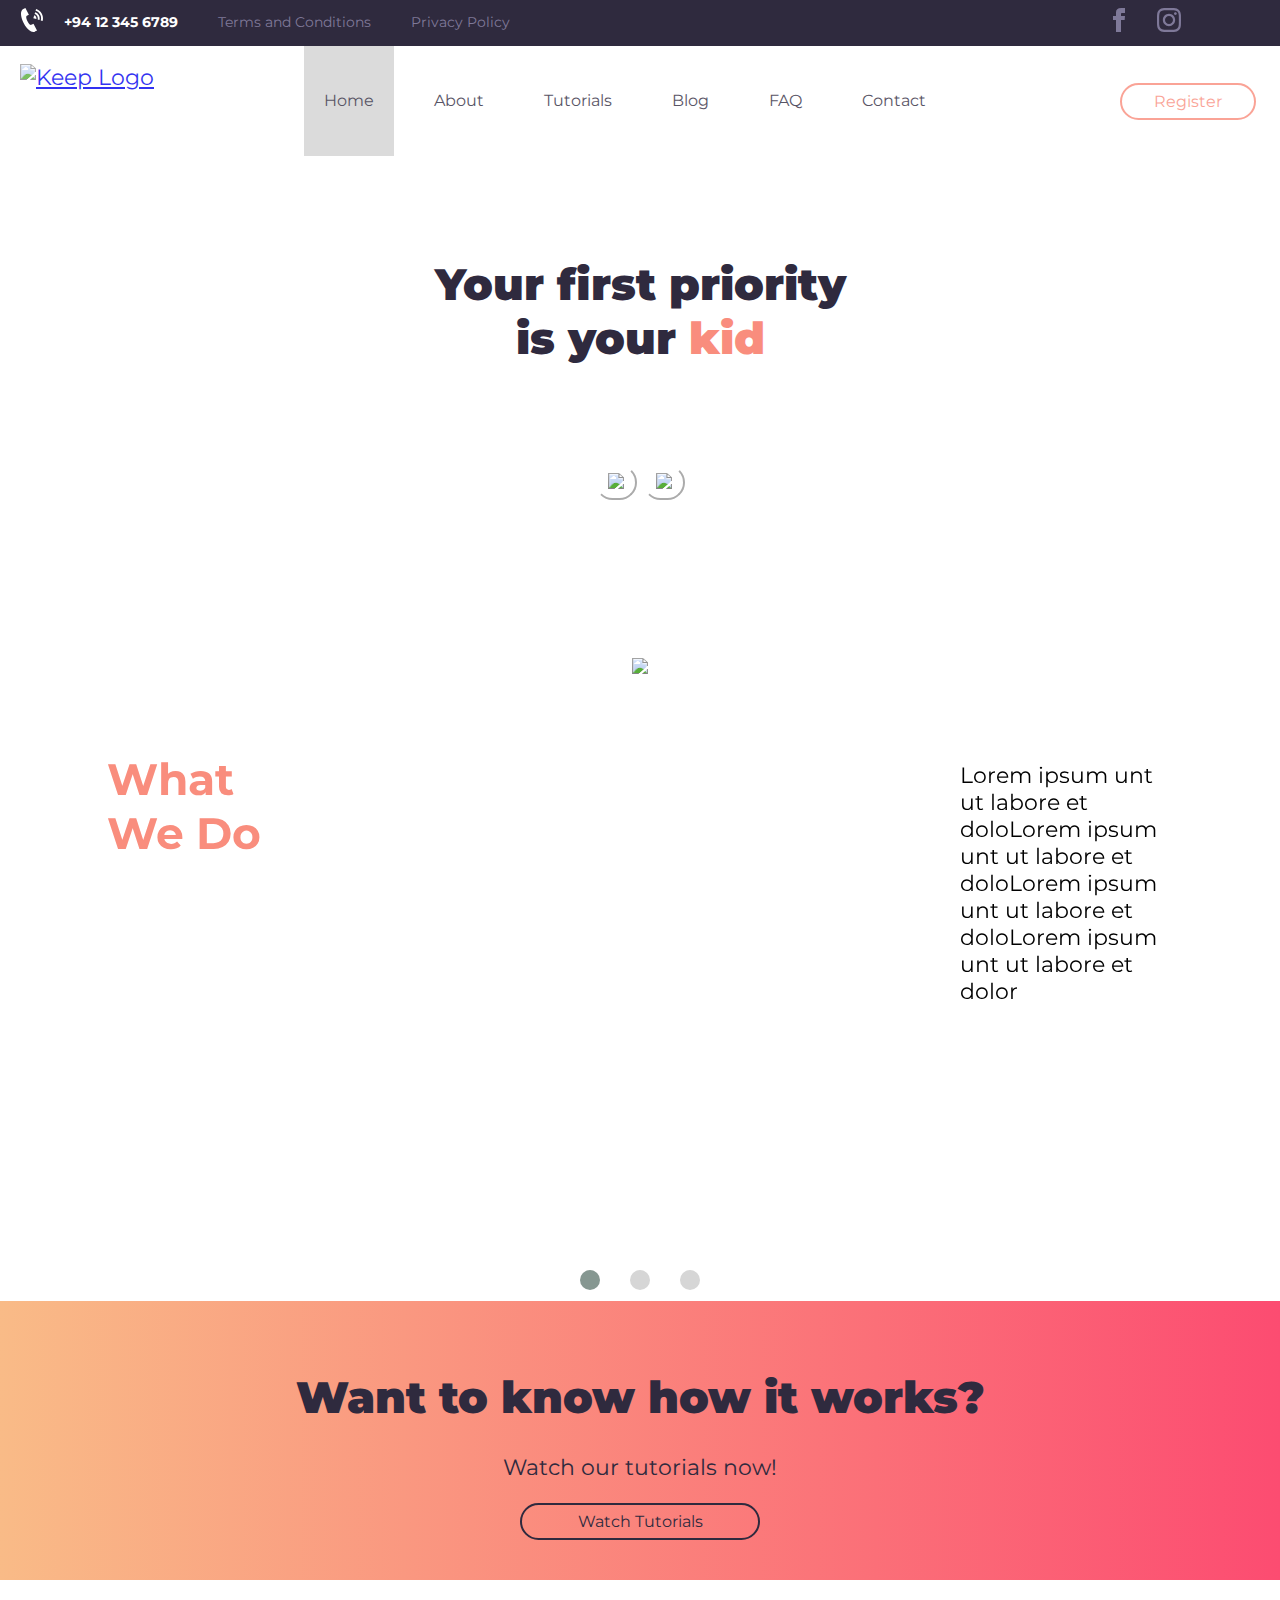
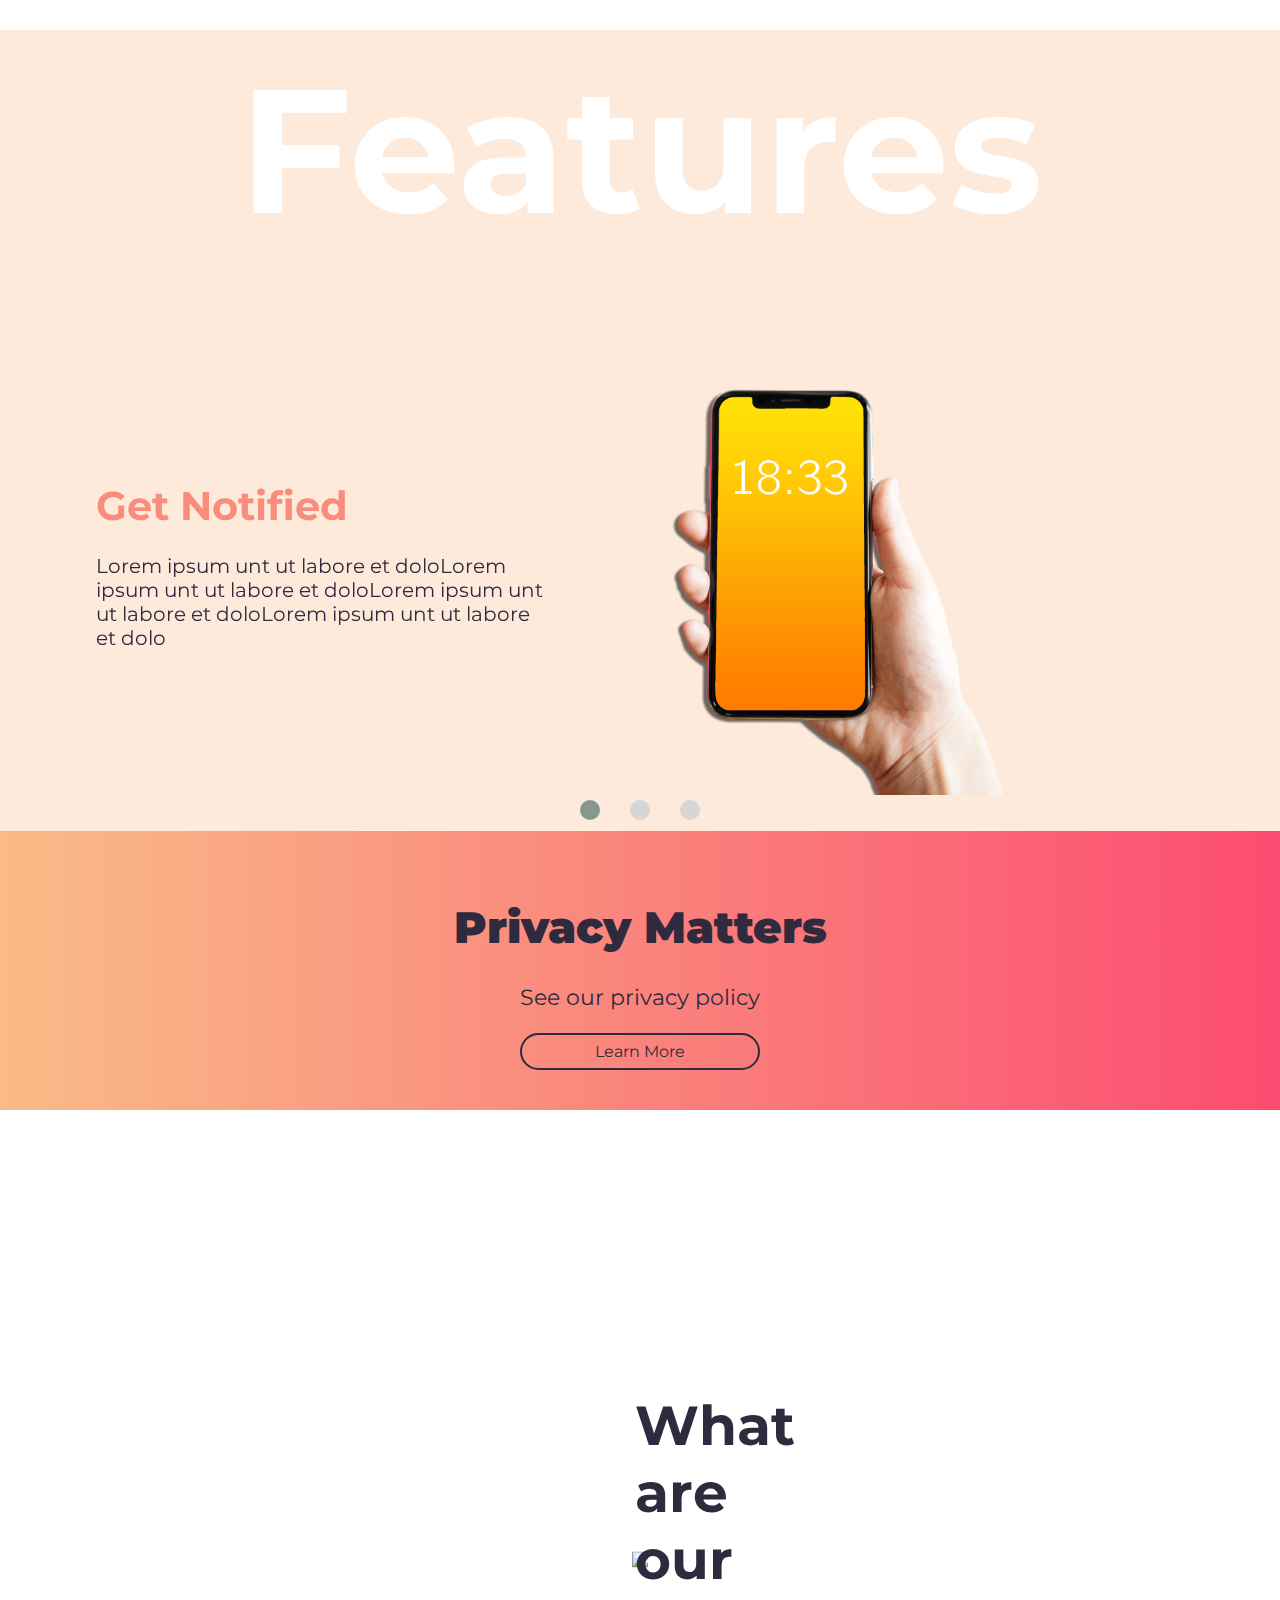
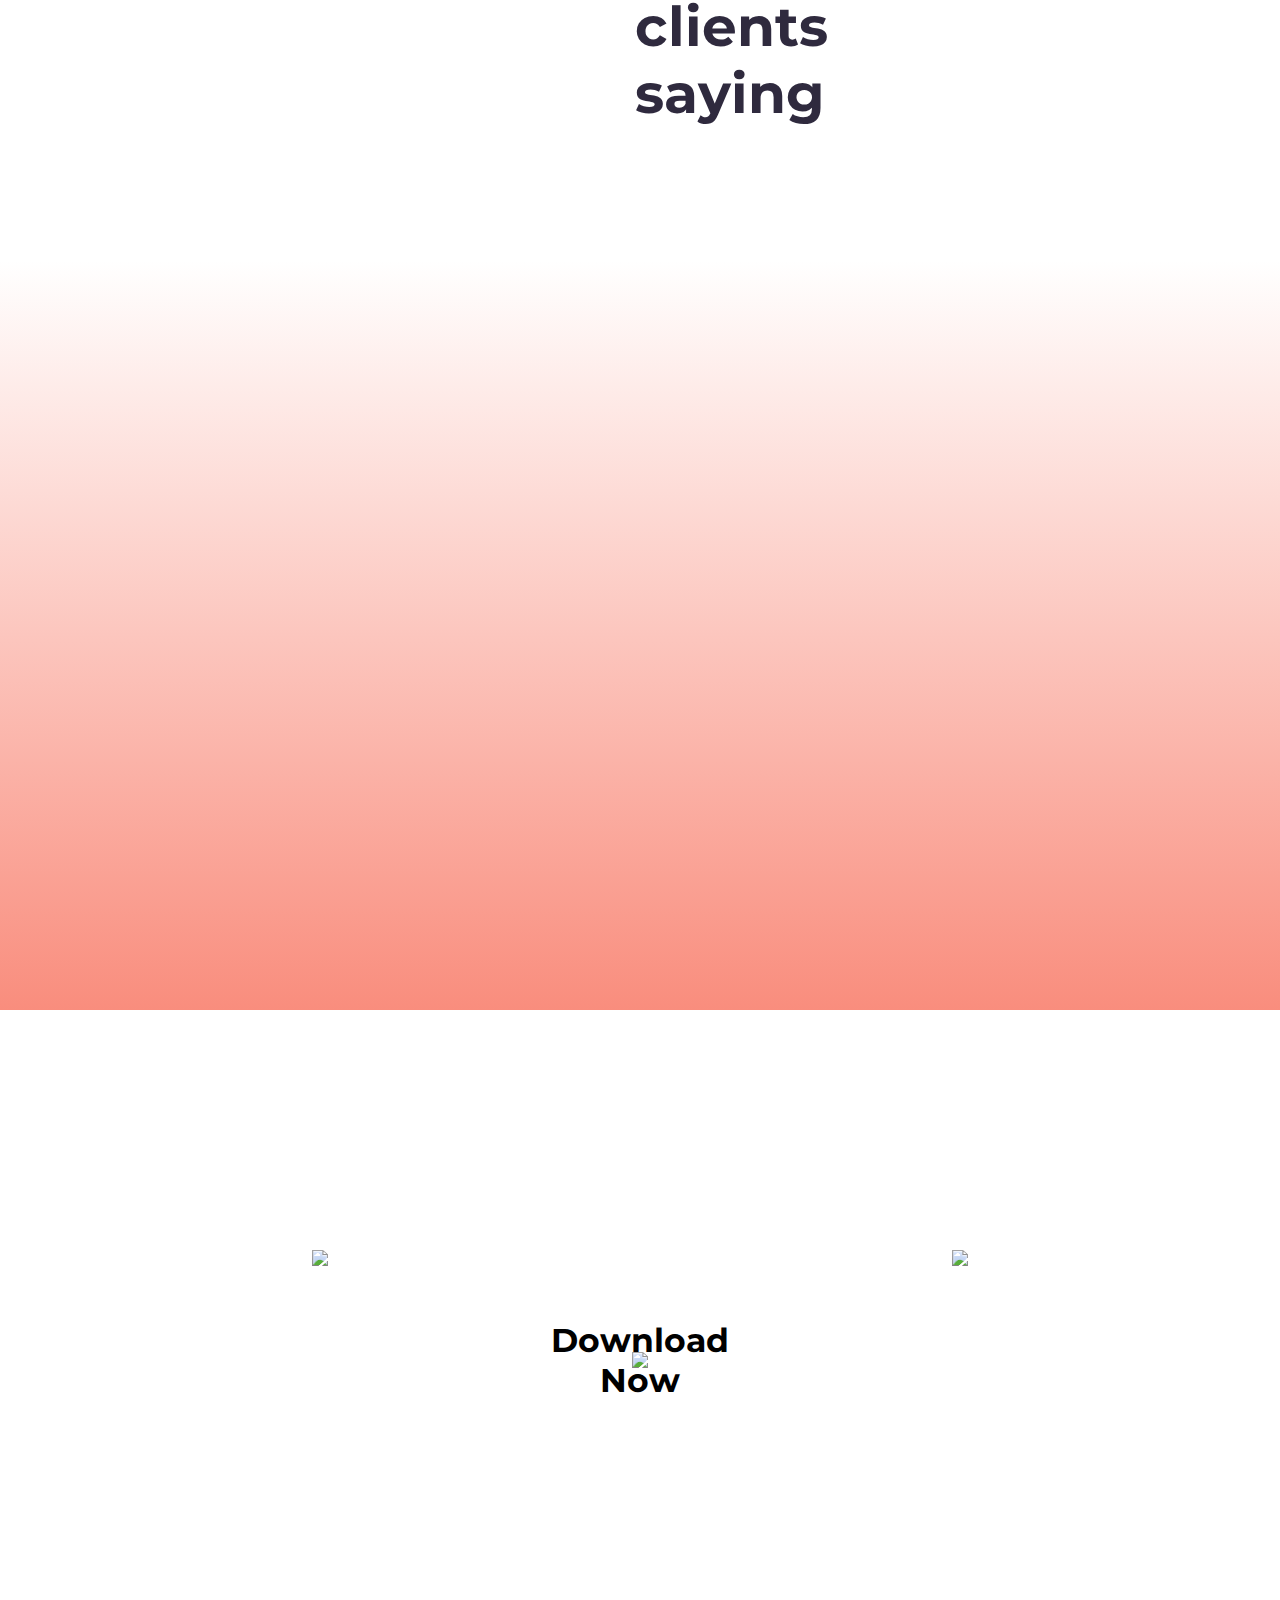
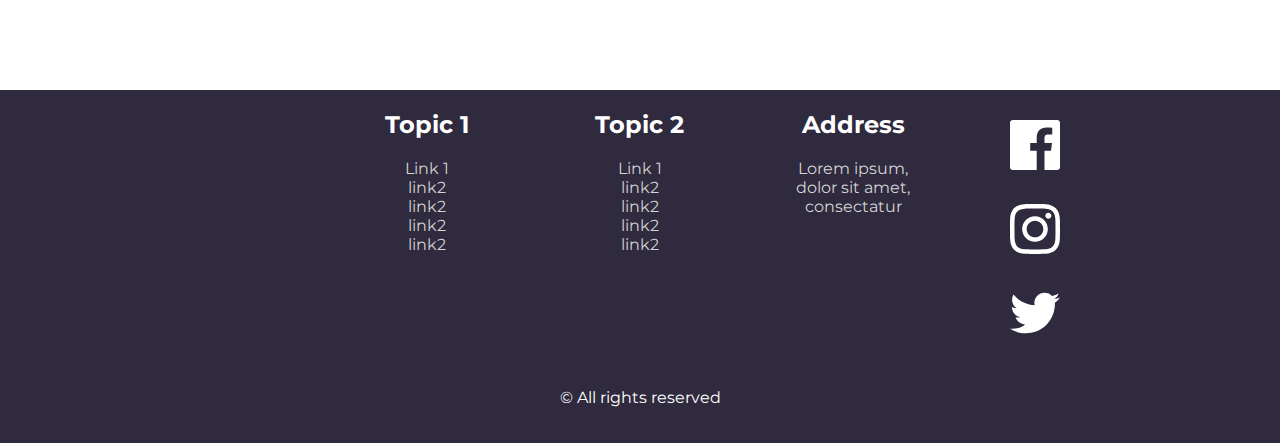
==== index.html @ 2d8a60a9 "refinements of the carousel" ====
﻿<!DOCTYPE html>

<html lang="en" xmlns="http://www.w3.org/1999/xhtml">

<head>
    <meta charset="utf-8" />
    <meta name="viewport" content="user-scalable=no, initial-scale=1, maximum-scale=1, minimum-scale=1, width=device-width, height=device-height, target-densitydpi=device-dpi" />
    <title>Keep</title>
    <link rel="icon" href="assets/keep-logos/keep_logo.png" type="image/icon type" />
    <link rel="stylesheet" href="css/style.css" />
    <link rel="stylesheet" href="css/navbar-top.css" />
    <link rel="stylesheet" media="only screen and (max-width: 1000px)" href="css/navbar-small.css" />
    <link rel="stylesheet" href="css/index.css" />
    <link rel="stylesheet" href="css/footer.css" />
    <link rel="stylesheet" href="js/external-plugins/owl-carousel/assets/owl.carousel.min.css" />
    <link rel="stylesheet" href="js/external-plugins/owl-carousel/assets/owl.theme.default.min.css" />
    <link href='https://fonts.googleapis.com/css?family=Montserrat' rel='stylesheet' />
</head>

<body>
    <div id="top-bar" class="top-bar">
        <div class="bar-content">
            <div class="phone">
                <div class="bar-phone-icon">
                    <svg xmlns="http://www.w3.org/2000/svg" width="24" height="24" viewBox="0 0 24 24"><path d="M14.89 23.654c-7.367 3.367-18.802-18.86-11.601-22.615l2.107-1.039 3.492 6.817-2.082 1.026c-2.189 1.174 2.37 10.08 4.609 8.994.091-.041 2.057-1.007 2.064-1.011l3.521 6.795c-.008.004-1.989.978-2.11 1.033zm-1.538-13.409l2.917.87c.223-.747.16-1.579-.24-2.317-.399-.739-1.062-1.247-1.808-1.469l-.869 2.916zm1.804-6.058c1.551.462 2.926 1.516 3.756 3.051.831 1.536.96 3.263.498 4.813l-1.795-.535c.325-1.091.233-2.306-.352-3.387-.583-1.081-1.551-1.822-2.643-2.146l.536-1.796zm.95-3.187c2.365.705 4.463 2.312 5.729 4.656 1.269 2.343 1.466 4.978.761 7.344l-1.84-.548c.564-1.895.406-4.006-.608-5.882-1.016-1.877-2.696-3.165-4.591-3.729l.549-1.841z"/></svg>
                </div>
                <div class="bar-text-phone">
                    <strong>+94 12 345 6789</strong>
                </div>
            </div>
            
            <div class="top-button">
                <a href="#" class="top-button">Terms and Conditions</a>
            </div>
            <div class="top-button">
                <a href="#" class="top-button">Privacy Policy</a>
            </div>
        </div>
        <div class="bar-content-right">
            <div class="social-medias-top">
                <svg xmlns="http://www.w3.org/2000/svg" width="24" height="24" viewBox="0 0 24 24"><path d="M9 8h-3v4h3v12h5v-12h3.642l.358-4h-4v-1.667c0-.955.192-1.333 1.115-1.333h2.885v-5h-3.808c-3.596 0-5.192 1.583-5.192 4.615v3.385z"/></svg>   
                <svg xmlns="http://www.w3.org/2000/svg" width="24" height="24" viewBox="0 0 24 24"><path d="M12 2.163c3.204 0 3.584.012 4.85.07 3.252.148 4.771 1.691 4.919 4.919.058 1.265.069 1.645.069 4.849 0 3.205-.012 3.584-.069 4.849-.149 3.225-1.664 4.771-4.919 4.919-1.266.058-1.644.07-4.85.07-3.204 0-3.584-.012-4.849-.07-3.26-.149-4.771-1.699-4.919-4.92-.058-1.265-.07-1.644-.07-4.849 0-3.204.013-3.583.07-4.849.149-3.227 1.664-4.771 4.919-4.919 1.266-.057 1.645-.069 4.849-.069zm0-2.163c-3.259 0-3.667.014-4.947.072-4.358.2-6.78 2.618-6.98 6.98-.059 1.281-.073 1.689-.073 4.948 0 3.259.014 3.668.072 4.948.2 4.358 2.618 6.78 6.98 6.98 1.281.058 1.689.072 4.948.072 3.259 0 3.668-.014 4.948-.072 4.354-.2 6.782-2.618 6.979-6.98.059-1.28.073-1.689.073-4.948 0-3.259-.014-3.667-.072-4.947-.196-4.354-2.617-6.78-6.979-6.98-1.281-.059-1.69-.073-4.949-.073zm0 5.838c-3.403 0-6.162 2.759-6.162 6.162s2.759 6.163 6.162 6.163 6.162-2.759 6.162-6.163c0-3.403-2.759-6.162-6.162-6.162zm0 10.162c-2.209 0-4-1.79-4-4 0-2.209 1.791-4 4-4s4 1.791 4 4c0 2.21-1.791 4-4 4zm6.406-11.845c-.796 0-1.441.645-1.441 1.44s.645 1.44 1.441 1.44c.795 0 1.439-.645 1.439-1.44s-.644-1.44-1.439-1.44z"/></svg>         
            </div>                
        </div>
    </div>
    
    <nav id="nav">
        <div id="nav-icon-div">
            <div id="nav-icon" onclick="switchMenu()">
                <span></span>
                <span></span>
                <span></span>
                <span></span>
            </div>
        </div>
        <div>
            <a href="/index.html"><img src="assets/keep-logos/keep_logo.png" alt="Keep Logo"/></a>
        </div>
        <ul id="nav-menu" class="nav-off">
            <li>
                <a class="active-tab" href="/index.html">Home</a>
            </li>
            <li>
                <a href="/about.html">About</a>
            </li>
            <li>
                <a href="/tutorial.html">Tutorials</a>
            </li>
            <li>
                <a href="/blog.html">Blog</a>
            </li>
            <li>
                <a href="/faq.html">FAQ</a>
            </li>
            <li>
                <a href="/contact.html">Contact</a>
            </li>
        </ul>
        <div id="register">
            <a href="#">Register</a>
        </div>

    </nav>
    
    <div class="content">
        <div class="opener">
            <div id="openHeading">
                <h1>Your first priority<br /> is your <span>kid</span></h1>
            </div>
    
            <div id="social-medias">
                <button class="btn">
                    <a href="/about.html">
                        <span id="apple" class="circle">
                            <img src="assets/general-icons/AppleLogo.png"/>
                        </span>
                    </a>
                </button> 
    
                <button class="btn-reverse">
                    <a href="/about.html">
                        <span id="google" class="circle">
                            <img src="assets/general-icons/GooglePlay.png"/> 
                        </span>
                    </a>      
                </button> 
            </div>
        </div>

        <div class="horizontal-scroll" id="slideshow" style="display: none;">
            <div class="what-we-do">
            </div>
        </div>

        <div class="wwd-carousel">
            <div class="owl-carousel owl-theme" id="wwd-carousel">
                <div class="carousel-custom wwd">
                    <div class="carousel-section">
                        <h1 class="wwd-header">
                            What We Do
                        </h1>
                    </div>
                    <div class="carousel-section">
                        <img class="wwd-phone" src="assets/mockups/KeepPhoneLogo.png"/>
                    </div>
                    <div class="carousel-section">
                        <p class="wwd-text">
                            Lorem ipsum unt ut labore et doloLorem ipsum unt ut labore et doloLorem ipsum unt ut labore et doloLorem ipsum unt ut labore et dolor
                        </p>
                    </div>
                </div>
    
                <div class="carousel-custom wwd">
                    <div class="carousel-section">
                        <h1 class="wwd-header">
                            What We Do
                        </h1>
                    </div>
                    <div class="carousel-section">
                        <img class="wwd-phone" src="assets/mockups/SchoolPhone.png"/>
                    </div>
                    <div class="carousel-section">
                        <p class="wwd-text">
                            Vivamus a efficitur risus. Sed sed dolor consectetur, tempus ipsum nec, iaculis dolor. Nam blandit pharetra augue eget tempus. Nunc tristiq
                        </p>
                    </div>
                </div>
    
                <div class="carousel-custom wwd">
                    <div class="carousel-section">
                        <h1 class="wwd-header">
                            What We Do
                        </h1>
                    </div>
                    <div class="carousel-section">
                        <img class="wwd-phone" src="assets/mockups/NavyWhiteKeepPhone.png"/>
                    </div>
                    <div class="carousel-section">
                        <p class="wwd-text">
                            Donec elementum felis in nulla imperdiet, vitae ultricies tortor suscipit. Aliquam tempus nisl in placerat suscipit. Suspendisse potenti. Proin maximus erat
                        </p>
                    </div>
                </div>
    
                
            </div>
        </div>

        <div class="banner">
            <div>
                <h1><strong>Want to know how it works?</strong></h1>
            </div>
            <div>
                <p>Watch our tutorials now!</p>
            </div>
            <div>
                <a href="#">Watch Tutorials</a>
            </div>
        </div>

        <div class="features-box">
            <div class="feature-header">
                <h1>Features</h1>
            </div>
            <div class="horizontal-scroll" style="display: none;">
                <div class="feature fade">
                    <div class="feature-description">
                    </div> 
                </div>
            </div>
            <div class="owl-carousel owl-theme" id="feature-carousel">
                <div class="carousel-custom feature-scroll">
                    <div class="carousel-section">
                        <div class="text-box">
                            <h1>
                                Get Notified
                            </h1><br />
                            <p>
                                Lorem ipsum unt ut labore et doloLorem ipsum unt ut labore et doloLorem ipsum unt ut labore et doloLorem ipsum unt ut labore et dolo
                            </p>
                        </div>
                    </div>
                    <div class="carousel-section">
                        <img class="feature-picture" src="assets/mockups/iPhoneHandMockupShadow.png" />
                    </div>
                </div>
                <div class="carousel-custom feature-scroll">
                    <div class="carousel-section">
                        <img class="feature-picture mirror" src="assets/mockups/iPhoneHandMockupReverse.png" />
                    </div>
                    <div class="carousel-section">
                        <div class="text-box">
                            <h1>
                                It's Totally Free!
                            </h1><br />
                            <p>
                                Lorem ipsum unt ut labore et doloLorem ipsum unt ut labore et doloLorem ipsum unt ut labore et doloLorem ipsum unt ut labore et dolo
                            </p>
                        </div>
                    </div>
                </div>
                <div class="carousel-custom feature-scroll">
                    <div class="carousel-section">
                        <div class="text-box">
                            <h1>
                                Customer Support
                            </h1><br />
                            <p>
                                Lorem ipsum unt ut labore et doloLorem ipsum unt ut labore et doloLorem ipsum unt ut labore et doloLorem ipsum unt ut labore et dolo
                            </p>
                        </div>
                        
                    </div>
                    <div class="carousel-section">
                        <img class="feature-picture" src="assets/mockups/iPhoneHandMockup.png" />
                    </div>
                </div>
            </div>

        </div>

       
        <div class="banner">
            <div>
                <h1><strong>Privacy Matters</strong></h1>
            </div>
            <div>
                <p>See our privacy policy</p>
            </div>
            <div>
                <a href="#">Learn More</a>
            </div>
        </div>

        <div class="customer-reviews-content">
            <div class="review-phone">
                <img class="" src="assets/mockups/iPhoneMockupNew.png"/>
                <div class="phone-text">
                    <h1>What are our clients saying</h1>
                </div>
                <!-- <div class="review-slideshow hide">
                    <div class="customer-reviews fade">
                        <div class="review-image">
                            <img src="assets/photos/review-example-2.jpg" />
                        </div>
                        <div class="review-text">
                            <h3>Lorem Ipsum Dolor</h3>
                            <p>Lorem ipsum dolor sit amet, consectetur adipiscing elit. Nunc ultricies metus condimentum interdum ullamcorper. Integer ornare efficitur pharetra.</p>
                        </div>
                    </div>
                    <div class="customer-reviews fade">
                        <div class="review-image">
                            <img src="assets/photos/review-example.jpg" />
                        </div>
                        <div class="review-text">
                            <h3>Lorem Ipsum Dolor change</h3>
                            <p>Lorem ipsum dolor sit amet, consectetur adipiscing elit. Nunc ultricies metus condimentum interdum ullamcorper. Integer ornare efficitur pharetra.</p>
                        </div>
                    </div>
                    <div class="customer-reviews fade">
                        <div class="review-image">
                            <img src="assets/photos/review-example-3.jpg" />
                        </div>
                        <div class="review-text">
                            <h3>Lorem Ipsum Dolor change 2</h3>
                            <p>Lorem ipsum dolor sit amet, consectetur adipiscing elit. Nunc ultricies metus condimentum interdum ullamcorper. Integer ornare efficitur pharetra.</p>
                        </div>
                    </div>
                    <div class="customer-reviews fade">
                        <div class="review-image">
                            <img src="assets/photos/review-example-4.jpg" />
                        </div>
                        <div class="review-text">
                            <h3>Lorem Ipsum Dolor change 3</h3>
                            <p>Lorem ipsum dolor sit amet, consectetur adipiscing elit. Nunc ultricies metus condimentum interdum ullamcorper. Integer ornare efficitur pharetra.</p>
                        </div>
                    </div>
                </div> -->
                <!-- <a class="prev review-button" onclick="plusSlidesReview(-1)">&#10094;</a>
                <a class="next review-button" onclick="plusSlidesReview(1)">&#10095;</a> -->
                
            </div>
            <div class="owl-carousel owl-theme" id="review-carousel">
                <div class="carousel-customer-container">
                    <div class="carousel-customer-review">
                        <div class="review-image">
                            <img src="assets/photos/review-example-2.jpg" />
                        </div>
                        <div class="review-text">
                            <h3>Lorem Ipsum Dolor</h3>
                            <p>Lorem ipsum dolor sit amet, consectetur adipiscing elit. Nunc ultricies metus condimentum interdum ullamcorper. Integer ornare efficitur pharetra.</p>
                        </div>
                    </div>
                </div>
                <div class="carousel-customer-container">
                    <div class="carousel-customer-review">
                        <div class="review-image">
                            <img src="assets/photos/review-example.jpg" />
                        </div>
                        <div class="review-text">
                            <h3>Lorem Ipsum Dolor change</h3>
                            <p>Lorem ipsum dolor sit amet, consectetur adipiscing elit. Nunc ultricies metus condimentum interdum ullamcorper. Integer ornare efficitur pharetra.</p>
                        </div>
                    </div>
                </div>
                <div class="carousel-customer-container">
                    <div class="carousel-customer-review">
                        <div class="review-image">
                            <img src="assets/photos/review-example-3.jpg" />
                        </div>
                        <div class="review-text">
                            <h3>Lorem Ipsum Dolor change 2</h3>
                            <p>Lorem ipsum dolor sit amet, consectetur adipiscing elit. Nunc ultricies metus condimentum interdum ullamcorper. Integer ornare efficitur pharetra.</p>
                        </div>
                    </div>
                </div>
                <div class="carousel-customer-container">
                    <div class="carousel-customer-review">
                        <div class="review-image">
                            <img src="assets/photos/review-example-4.jpg" />
                        </div>
                        <div class="review-text">
                            <h3>Lorem Ipsum Dolor change 3</h3>
                            <p>Lorem ipsum dolor sit amet, consectetur adipiscing elit. Nunc ultricies metus condimentum interdum ullamcorper. Integer ornare efficitur pharetra.</p>
                        </div>
                    </div>
                </div>
            </div>
            <a class="prev review-button">&#10094;</a>
            <a class="next review-button">&#10095;</a>

            <div class="client-animation-trigger">

            </div>
        </div>

        


        <div class="download-app">
            <a href="https://www.apple.com/au/app-store/" class="half" id="left-side" target="_blank">
                <div class="half" id="left-side">
                    <img src="assets/general-icons/AppleLogo.png" class="logo"/><br />
                    <div class="text">
                        <p>Download From</p>
                        <h2><strong>App Store</strong></h2>
                    </div>
                </div>
            </a>
            
            <a href="https://play.google.com/store" class="half" id="right-side" target="_blank">
                <div class="half" id="right-side">
                    <img src="assets/general-icons/GooglePlay.png" class="logo"/><br />
                    <div class="text">
                        <p>Download From</p>
                        <h2><strong>Play Store</strong></h2>
                    </div>
                </div>
            </a>
            
            <img id="end-phone" src="assets/mockups/iPhoneMockupNew.png"/> 
            <h2 id="download-text">Download<br /> Now</h2>
        </div>
    </div>

<script src="https://ajax.googleapis.com/ajax/libs/jquery/3.6.0/jquery.min.js"></script>
<script src='/js/external-plugins/jquery.mousewheel.min.js'></script>
<script src='/js/external-plugins/owl-carousel/owl.carousel.min.js'></script>
<script src="js/global-scripts.js"></script>    
<script src="js/slideshow-reviews.js"></script>
<script src="js/sideways-scrolling.js"></script>
<script src="js/client-reviews.js"></script>
<script src="js/collapse-menu.js"></script>

</body>
<footer>
    <div class="footer-content">
        <div class="image block">
            <a href="/index.html"><img src="assets/keep-logos/keep_logo_white.png" alt=""></a>
        </div>
        <div class="topics">
            <div class="topic block">
                <div class="heading">
                    <h2>Topic 1</h2>
                </div>
                <div class="links">
                    <a href="#">Link 1</a><br />
                    <a href="#">link2</a><br />
                    <a href="#">link2</a><br />
                    <a href="#">link2</a><br />
                    <a href="#">link2</a>
                </div>
            </div>
    
            <div class="topic block">
                <div class="heading">
                    <h2>Topic 2</h2>
                </div>
                <div class="links">
                    <a href="#">Link 1</a><br />
                    <a href="#">link2</a><br />
                    <a href="#">link2</a><br />
                    <a href="#">link2</a><br />
                    <a href="#">link2</a>
                </div>
            </div>
    
            <div class="topic block">
                <div class="heading">
                    <h2>Address</h2>
                </div>
                <div class="address">
                    <p id="">
                        Lorem ipsum,<br />
                        dolor sit amet,<br />
                        consectatur
                    </p>
                </div>
            </div>
        </div>
        

        <div class="socials-footer block">
            <div class="icon">
                <svg xmlns="http://www.w3.org/2000/svg" width="50" height="50" viewBox="0 0 24 24"><path d="M22.675 0h-21.35c-.732 0-1.325.593-1.325 1.325v21.351c0 .731.593 1.324 1.325 1.324h11.495v-9.294h-3.128v-3.622h3.128v-2.671c0-3.1 1.893-4.788 4.659-4.788 1.325 0 2.463.099 2.795.143v3.24l-1.918.001c-1.504 0-1.795.715-1.795 1.763v2.313h3.587l-.467 3.622h-3.12v9.293h6.116c.73 0 1.323-.593 1.323-1.325v-21.35c0-.732-.593-1.325-1.325-1.325z"/></svg>
            </div>
            <div class="icon">
                <svg xmlns="http://www.w3.org/2000/svg" width="50" height="50" viewBox="0 0 24 24"><path d="M12 2.163c3.204 0 3.584.012 4.85.07 3.252.148 4.771 1.691 4.919 4.919.058 1.265.069 1.645.069 4.849 0 3.205-.012 3.584-.069 4.849-.149 3.225-1.664 4.771-4.919 4.919-1.266.058-1.644.07-4.85.07-3.204 0-3.584-.012-4.849-.07-3.26-.149-4.771-1.699-4.919-4.92-.058-1.265-.07-1.644-.07-4.849 0-3.204.013-3.583.07-4.849.149-3.227 1.664-4.771 4.919-4.919 1.266-.057 1.645-.069 4.849-.069zm0-2.163c-3.259 0-3.667.014-4.947.072-4.358.2-6.78 2.618-6.98 6.98-.059 1.281-.073 1.689-.073 4.948 0 3.259.014 3.668.072 4.948.2 4.358 2.618 6.78 6.98 6.98 1.281.058 1.689.072 4.948.072 3.259 0 3.668-.014 4.948-.072 4.354-.2 6.782-2.618 6.979-6.98.059-1.28.073-1.689.073-4.948 0-3.259-.014-3.667-.072-4.947-.196-4.354-2.617-6.78-6.979-6.98-1.281-.059-1.69-.073-4.949-.073zm0 5.838c-3.403 0-6.162 2.759-6.162 6.162s2.759 6.163 6.162 6.163 6.162-2.759 6.162-6.163c0-3.403-2.759-6.162-6.162-6.162zm0 10.162c-2.209 0-4-1.79-4-4 0-2.209 1.791-4 4-4s4 1.791 4 4c0 2.21-1.791 4-4 4zm6.406-11.845c-.796 0-1.441.645-1.441 1.44s.645 1.44 1.441 1.44c.795 0 1.439-.645 1.439-1.44s-.644-1.44-1.439-1.44z"/></svg>
            </div>
            <div class="icon">
                <svg xmlns="http://www.w3.org/2000/svg" width="50" height="50" viewBox="0 0 24 24"><path d="M24 4.557c-.883.392-1.832.656-2.828.775 1.017-.609 1.798-1.574 2.165-2.724-.951.564-2.005.974-3.127 1.195-.897-.957-2.178-1.555-3.594-1.555-3.179 0-5.515 2.966-4.797 6.045-4.091-.205-7.719-2.165-10.148-5.144-1.29 2.213-.669 5.108 1.523 6.574-.806-.026-1.566-.247-2.229-.616-.054 2.281 1.581 4.415 3.949 4.89-.693.188-1.452.232-2.224.084.626 1.956 2.444 3.379 4.6 3.419-2.07 1.623-4.678 2.348-7.29 2.04 2.179 1.397 4.768 2.212 7.548 2.212 9.142 0 14.307-7.721 13.995-14.646.962-.695 1.797-1.562 2.457-2.549z"/></svg>
            </div>
        </div>
        
    </div>
    <div class="copyright">
        <p>© All rights reserved</p>
    </div>
    
    
</footer>

</html>
---- css/style.css ----
body {
    margin: 0;
    padding: 0;
    font-family: 'Montserrat';
    font-size: 22px;
    max-width: 100%;
}

body h1, body h2, body h3, body h4{
    text-transform: none; 
    -webkit-font-smoothing: subpixel-antialiased; 
    -moz-osx-font-smoothing: grayscale;
}

@supports (-webkit-touch-callout: none){
    body h1, body h2, body h3, body h4{
        font-weight: 900;
    }
}

/* width */
::-webkit-scrollbar {
    width: 10px;
  }
  
/* Track */
::-webkit-scrollbar-track {
    box-shadow: inset 0 0 5px grey; 
    border-radius: 10px;
}
   
/* Handle */
::-webkit-scrollbar-thumb {
    background: #f98d7d; 
    border-radius: 10px;
}
---- css/navbar-top.css ----
/* TOP BAR */
html{
    overflow-x: hidden;
}
.top-bar{
    background-color: #2f2a3e;
    color: #7f7999;
    display: flex;

}

.bar-content{
    display: flex;
    font-size: 14px;
    width: 100%;
}

.bar-content-right{
    text-align: right;
    width: 200px;
    display: flex;
}

.bar-content-right .social-medias-top svg{
    height: 40px;
    margin-right: 20px;
    fill: #7f7999;
}

.bar-content-right .social-medias-top svg:hover{
    fill: white;
   
}

.top-bar .bar-content .phone{
    display: flex;
    fill: #7f7999;
}

.bar-content .phone:hover{
    color: white;
    fill: white;
    cursor: default;
}

.bar-phone-icon svg {
    margin-left: 20px;
    height: 40px;

}

.bar-text-phone{
    margin-top: 13px;
    margin-left: 20px;
    text-decoration: none;
}

.bar-text-phone a{
    float: left;
    text-decoration: none;
    color: inherit;
}

.top-button{
    margin-top: 13px;
    margin-left: 20px;
    color: #7f7999;
    text-decoration: none;
}


.top-bar .bar-content .top-button:hover {
    color: white;
}




/* NAVIGATION BAR */

nav {
    display: flex;
    top: 0s;
    justify-content: space-between;
    background: white;
    opacity: 0.8;
    width: 100%;
    z-index: 97;
}

.sticky {
    position: fixed;
    top: 0;
    width: 100%;
  }
  
  /* Add some top padding to the page content to prevent sudden quick movement */
.sticky + .content {
    padding-top: 111.2px;
}


nav ul {
    display: flex;
    list-style: none;
    padding: 0;
    margin: 0;
    background: white;
    line-height: 0;
}

nav ul li {
    padding: 0px 10px;
    line-height: 0;
    height: 100%;
}

nav ul li a {
    color: #2f2a3e;
    text-decoration: none;
    padding: 55px 20px;
    line-height: 0;
    font-size: 16px;
    display: block;
    transition-duration: 0.4s;
}

li a:hover:not(.active) {
    background-color: lightgray;
}

.active-tab{
    background-color: lightgray;
}

#nav-icon-div{
    display: none;
}

nav div a img {
    margin-top: 18px;
    height: 75px;
    padding-left: 20px;
}

#menu-icon{
    display: none;
}

nav #register a {
  background: white;
  border: 2px solid #f98d7d;
  border-radius: 25px;
  color: #f98d7d;
  padding: 7px 32px;
  text-align: center;
  text-decoration: none;
  display: block;
  font-size: 16px;
  margin: 37px 24px;
  transition-duration: 0.4s;
  cursor: pointer;
}

nav #register a:hover {
    color: white;
    background-color: #f98d7d;
}

@media screen and (max-width: 664px) {
    .top-bar{
        display: block;
        text-align: center;
    }
    .phone{
        margin: 0;
    }

    .bar-phone-icon {
        margin: 0;
        width: 45%;
    }
    .bar-phone-icon svg{
        float: right;
        margin-right: 15px;
        margin-left: 0;
    }
    
    .bar-text-phone{
        margin: 0;
        margin-top: 10px;
        width: 55%;
    }
    .bar-text-phone strong{
        float: left;
    }

    .bar-content{
        display: block;
    }
    .bar-content-right{
        text-align: center;
        position: relative;
        width: 100%;
    }

    .top-button{
        margin: 0;
    }

    .top-button a{
        margin-left: 0;
    }
    nav{
        position: fixed;
    }  

    .social-medias-top{
        width: 100%;
        float: none;
    }

}
---- css/navbar-small.css ----
nav {
    position: relative;
    display: block;
    top: 0s;
    justify-content: space-between;
    background: white;
    opacity: 0.8;
    width: 100%;
    z-index: 1;
}

.sticky + .content{
    padding-top: 98.6px;
}

nav ul {
    transition: 0.25s;
    position: absolute;
    display: block;
    list-style: none;
    padding: 0;
    margin: 0;
    background: white;
    width: 100%;
    line-height: 0;
    opacity: 1;
}

.nav-off{
    pointer-events: none;
    opacity: 0;
}

nav ul li {
    padding: 0px;
    line-height: 0;
    height: 100%;
    display: block;
}

nav ul li a {
    text-align: center;
    color: #2f2a3e;
    text-decoration: none;
    padding: 47px 20px;
    line-height: 0;
    font-size: 30px;
    display: block;
    transition-duration: 0.4s;
}

#register{
    display: none;
    position: absolute;
    transform: translate(-50%, -50%);
    left: 90%;
    top: 55%;
}

#nav-icon-div{
    display: block;
    position: absolute;
    height: 90px;
    width: 90px;
    transform: translate(-50%, -50%);
    left: 90%;
    top: 55%;
}

#nav-icon {
    width: 60px;
    height: 45px;
    position: relative;
    margin: 22px auto;
    -webkit-transform: rotate(0deg);
    -moz-transform: rotate(0deg);
    -o-transform: rotate(0deg);
    transform: rotate(0deg);
    -webkit-transition: .5s ease-in-out;
    -moz-transition: .5s ease-in-out;
    -o-transition: .5s ease-in-out;
    transition: .5s ease-in-out;
    cursor: pointer;
}

#nav-icon span {
    display: block;
    position: absolute;
    height: 9px;
    width: 100%;
    background: #2f2a3e;
    border-radius: 9px;
    opacity: 1;
    left: 0;
    -webkit-transform: rotate(0deg);
    -moz-transform: rotate(0deg);
    -o-transform: rotate(0deg);
    transform: rotate(0deg);
    -webkit-transition: .25s ease-in-out;
    -moz-transition: .25s ease-in-out;
    -o-transition: .25s ease-in-out;
    transition: .25s ease-in-out;
}

#nav-icon span:nth-child(1) {
    top: 0px;
  }
  
  #nav-icon span:nth-child(2),#nav-icon span:nth-child(3) {
    top: 18px;
  }
  
  #nav-icon span:nth-child(4) {
    top: 36px;
  }
  
  #nav-icon.open span:nth-child(1) {
    top: 18px;
    width: 0%;
    left: 50%;
  }
  
  #nav-icon.open span:nth-child(2) {
    -webkit-transform: rotate(45deg);
    -moz-transform: rotate(45deg);
    -o-transform: rotate(45deg);
    transform: rotate(45deg);
  }
  
  #nav-icon.open span:nth-child(3) {
    -webkit-transform: rotate(-45deg);
    -moz-transform: rotate(-45deg);
    -o-transform: rotate(-45deg);
    transform: rotate(-45deg);
  }
  
  #nav-icon.open span:nth-child(4) {
    top: 18px;
    width: 0%;
    left: 50%;
  }
---- css/index.css ----
/* OPENING PAGE */

.content{
    display: block;
    overflow-x: hidden;
}

#openHeading{
  margin-top: 100px;
  text-align: center;
}

#openHeading h1 {
    color: #2f2a3e;
    font-weight: 900;
}

#openHeading h1 span{
    color: #f98d7d;
}

#social-medias{
    margin-top: 100px;
    text-align: center;
}

#social-medias #icon{
    height: 40px;
    padding: 20px;
}


/* APPLE BUTTON */
.btn{
    border-radius: 30px;
    border-color: white;
    background-color: white;
    display: inline-flex;
    transition: all 0.5s ease-in-out;
    cursor: pointer;
}

.btn a{
    text-decoration: none;
    color: black;
    font-family: 'Montserrat';
}

.btn .circle img{
    height: 40px;
    transition: 0.5s;
}

.btn span{
    display: inline-block;
    position: relative;
    white-space: nowrap;
    padding: 5px;
    transition: 0.5s;
}

.btn span:after{
    content: "App Store";
    position: absolute;
    text-align: center;
    opacity: 0;
    top: 20px;
    right: 0px;
    left: 30px;
    transition: 0.5s;
}

.btn:hover{
    border-color: black;
    padding-right: 40px;
}

.btn:hover span{
    padding-right: 55px;
}

.btn:hover span:after{
    opacity: 1;
    right: -50px;
}


/* GOOGLE PLAY BUTTON */
.btn-reverse{
    border-radius: 30px;
    border-color: white;
    background-color: white;
    display: inline-flex;
    transition: all 0.5s ease-in-out;
    cursor: pointer;
}

.btn-reverse a{
    text-decoration: none;
    color: black;
    font-family: 'Montserrat';
}

.btn-reverse .circle img{
    height: 40px;
    transition: 0.5s;
}

.btn-reverse span{
    display: inline-block;
    position: relative;
    white-space: nowrap;
    padding: 5px;
    transition: 0.5s;
}

.btn-reverse span:after{
    content: "Google Play";
    position: absolute;
    text-align: center;
    opacity: 0;
    top: 20px;
    left: 0px;
    right: 30px;
    transition: 0.5s;
}

.btn-reverse:hover{
    border-color: black;
    padding-left: 40px;
}

.btn-reverse:hover span{
    padding-left: 55px;
}

.btn-reverse:hover span:after{
    opacity: 1;
    left: -50px;
}

@media screen and (max-width: 800px) {
    .btn{
        border-color: grey;
    }

    .btn-reverse{
        border-color: grey;
    }
}

/* WHAT WE DO */

.horizontal-scroll{
    position: relative;
    margin: auto;
    display: inline-flex;
    width: 99vw;
    height: 100vh;
    overflow-x: hidden;
    scroll-behavior: smooth;
}

.prev, .next {
    cursor: pointer;
    position: absolute;
    top: 50%;
    width: auto;
    padding: 16px;
    margin-top: -22px;
    color: #2f2a3e;
    font-weight: bold;
    font-size: 18px;
    transition: 0.2s ease;
    border-radius: 0 3px 3px 0;
    user-select: none;
  }

  .prev{
      left: 0;
  }
  
  /* Position the "next" button to the right */
  .next {
    right: 0;
    border-radius: 3px 0 0 3px;
  }

  .fade {
    -webkit-animation-name: fade;
    -webkit-animation-duration: 1.5s;
    animation-name: fade;
    animation-duration: 1.5s;
  }
  
  @-webkit-keyframes fade {
    from {opacity: 0} 
    to {opacity: 1}
  }
  
  @keyframes fade {
    from {opacity: 0} 
    to {opacity: 1}
  }

.main{
    position: sticky;
    overflow-x: hidden;
}

.what-we-do{
    position: relative;
    display: flex;
    width: 100vw;
    
}

/* What We Do  */
.carousel-custom{
    display: flex;
    height: 85vh;
    position: relative;
}

.carousel-section{
    position: relative;
    height: 100%;
    width: 100%;
}

.wwd-header{
    color: #f98d7d;
    position: absolute;
    transform: translate(-50%, -50%);
    top: 40%;
    left: 50%;
    margin: 0;
}

.wwd-phone{
    height: 450px;
    position: absolute;
    transform: translate(-50%, -50%);
    top: 50%;
    left: 50%;
}

.wwd-text{
    position: absolute;
    transform: translate(-50%, -50%);
    top: 50%;
    left: 50%;
    margin: 0;
}

@media screen and (max-width: 800px){
    .wwd-header{
        margin-top: 40px;
        font-size: 30px;
    }

    .wwd-text{
        font-size: 15px;
    }

    .wwd-phone{
        height: 350px;
    }
}

@media screen and (max-width: 500px){
    .wwd-text{
        font-size: 11px;
    }

    .wwd-phone{
        height: 200px;
    }
}

@media screen and (min-width: 2000px){
    .wwd-phone{
        height: 600px;
    }

    .wwd-header{
        margin-top: 40px;
        font-size: 55px;
    }

    .wwd-text{
        font-size: 30px;
    }
}

/* HOME BANNERS  */

.banner{
    text-align: center;
    background-image: linear-gradient(to right, #f9bb87, #fc4c71);
    padding: 40px;
    color: #2f2a3e;
}

.banner a {
    border: 2px solid #2f2a3e;
    border-radius: 25px;
    color: #2f2a3e;
    padding: 7px 32px;
    text-align: center;
    text-decoration: none;
    display: block;
    font-size: 16px;
    transition-duration: 0.4s;
    cursor: pointer;
    margin-left: 40%;
    margin-right: 40%;
  }
  
.banner a:hover {
    color: #f98d7d;
    background-color: #2f2a3e;
}

@media screen and (max-width: 1000px){
    .banner a{
        margin-left: 25%;
        margin-right: 25%;
    }
}

/* FEATURES BOX */

.features-box{
    margin-top: 50px;
    position: relative;
    background: rgba(249, 187, 135, 0.3);
    height: auto;
}

.feature-header {
    position: absolute;
    transform: translate(-50%, -50%);
    top: 15%;
    left: 50%;
    margin: 0;
    text-align: center;
    font-size: 66pt;
    color: white;
}

.feature-header h1{
    margin: 0;
}


.feature{
    width: 100%;
    display: flex;
}


.text-box{
    font-size: 20px;
    position: absolute;
    width: 70%;
    transform: translate(-50%, -50%);
    top: 70%;
    left: 50%;
}

.text-box h1{
    color: #f98d7d;
    margin: 0;
}

.text-box p{
    margin: 0;
    color: #2f2a3e;
}

.feature-picture{
    position: absolute;
    height: 450px;
    bottom: 0;
    align-self: flex-end;
}

.mirror{
    right: 0;
    float: right;
}

/* FEATURES RESPONSIVENESS */

@media screen and (max-width: 880px){
    .feature-picture{
        height: 400px;
    }
    .text-box{
        font-size: 18px;
        bottom: 0;
    }
}

@media screen and (max-width: 780px){
    .feature-header{
        font-size: 44pt;
    }
}

@media screen and (max-width: 570px){
    .carousel-custom{
        height: 50vh;
    }
    .feature-picture{
        height: 200px;
    }

    .text-box{
        top: 65%;
    }

    .feature-header h1{
        font-size: 50pt;
    }

    .text-box h1{
        font-size: 17px;
    }

    .text-box p{
        font-size: 10px;
    }

}

@media screen and (min-width: 2000px){
    .feature-header{
        font-size: 140px;
    }

    .text-box p{
        font-size: 30px;
    }

    .feature-picture{
        height: 600px;
    }

    .text-box h1{
        font-size: 40px;
    }
}


/* CUSTOMER REVIEWS */

.customer-reviews-content{
    height: 1500px;
    position: relative;
    background-image: linear-gradient(white, white, #f98d7d);
}

.customer-reviews-background-change{
    background-image: linear-gradient(white, white, #f98d7d, #f98d7d);
}

.review-phone{
    transition: 1s;
    position: absolute;
    top: 30%;
    left: 50%;
    transform: translate(-50%, -50%);
    z-index: 1;
    pointer-events: none;
}


.review-phone-transform{
    transition: 1s;
    top: 55%;
}

.review-phone-transform img{
    transition: 0.5s;
    width: 850px;
    border-radius: 20px 20px 0px 0px;
} 

.phone-text{
    position: absolute;
    top: 50%;
    left: 21%;
    transform: translate(-50%, -50%);
    width: 0;
    overflow: visible;
} 

.hide{
    opacity: 0;
    pointer-events: none;
}

.phone-text h1{
    font-size: 55px;
    color: #2f2a3e;
    font-weight: bolder
}

.client-animation-trigger{
    position: absolute;
    width: 100%;
    top: 70%;
    height: 250px;
    pointer-events: none;
}

.customer-reviews{
    display: none;
    top: 58%;
    left: 50%;
    transform: translate(-50%, -50%);
    position: absolute;
    width: 555px;
    height: 1000px;
    background-color: white;
    border-radius: 60px;
}

.review-image{
    pointer-events: none;
    width: 100%;
    height: 70%;
}

.review-image img{
    width: 100%;
    height: 100%;
    border-radius: 30px 30px 0px 0px;
}

.review-text{
    width: 100%;
    height: 30%;
    color: #2f2a3e;
    padding: 15px;

}

.review-button{
    color: #2f2a3e;
    font-size: 80px;
}

.carousel-customer-container{
    width: 100%;
    height: 1500px;
    position: relative;
}

.carousel-customer-review{
    position: absolute;
    top: 62%;
    left: 50%;
    transform: translate(-50%, -50%);
    width: 555px;
    height: 1000px;
    background-color: white;
    border-radius: 50px;
}

.customer-reviews-content .owl-dots{
    display: none;
}

@media screen and (max-width: 865px){
    .review-phone-transform img{
        transition: 0.5s;
        width: 650px;
    }

    .carousel-customer-review{
        top: 55%;
        left: 50%;
        transform: translate(-50%, -50%);
        position: absolute;
        width: 429px;
        height: 937px;
        background-color: white;
        border-radius: 40px;
    }
    
    .review-text p{
        width: 95%;
    }
}
@media screen and (max-width: 640px){
    .review-phone img{
        width: 300px;
    }

    .phone-text h1{
        font-size: 50px;
    }

    .customer-reviews-content, .carousel-customer-container{
        height: 1100px;
    }

    .review-phone-transform img{
        transition: 0.5s;
        width: 450px;
    }

    .carousel-customer-review{
        top: 55%;
        left: 50%;
        transform: translate(-50%, -50%);
        position: absolute;
        width: 295px;
        height: 638px;
        background-color: white;
        border-radius: 30px;
    }
    
    .review-text{
        padding: 10px;
        font-size: 15px; 
    }


    .review-text p{
        width: 95%;
    }

    .review-button{
        font-size: 50px;
    }
}

@media screen and (max-width: 430px){
    .review-phone img{
        width: 200px;
    }

    .review-image img{
        border-radius: 25px 25px 0px 0px;
    }

    .customer-reviews-content, .carousel-customer-container{
        height: 900px;
    }

    .phone-text h1{
        font-size: 35px;
    }

    .review-phone-transform img{
        transition: 0.5s;
        width: 350px;
    }

    .carousel-customer-review{
        top: 55%;
        width: 230px;
        height: 497px;
        background-color: white;
        border-radius: 15px;
    }
      
    .review-text{
        font-size: 12px; 
    }

    .review-button{
        font-size: 30px;
    }
}



/* DOWNLOAD APP ANIMATION */

.download-app{
    margin-top: 50px;
    width: auto;
    background: white;
    height: 600px;
    display: flex;
    transition: 0.5s;
    position: relative;
}

.download-app a{
    text-decoration: none;
    color: black;
}

.half{
    width: 100%;
    height: 100%;
    text-align: center;
    transition: 0.2s;
    
}

.half .text{
    opacity: 0;
    font-family: 'Montserrat';
}

.half .logo{
    height: 160px;
    margin-top: 190px;
    transition: 0.2s;
    
}
.half:hover{
    background: #f98d7d;
}

.half:hover .text{
    opacity: 1;
}

.half:hover .logo{
    height: 100px;
}

#end-phone, #download-text{
    text-align: center;
    margin-top: 50px;
    position: absolute;
    top: 250px;
    left: 50%;
    transform: translate(-50%, -50%);
    transition: 0.2s;
    cursor: default;
    pointer-events: none;

}

#right-side:hover ~ #download-text, #left-side:hover ~ #download-text{
    opacity: 0;
}

#right-side:hover ~ #end-phone{
    left: 75%;
    transform: translate(-50%, -50%);
} 

#left-side:hover ~ #end-phone{
    left: 25%;
    transform: translate(-50%, -50%);
} 

@media screen and (max-width: 800px){
    .download-app{
        display: none;
    }
}
---- css/footer.css ----
footer{
    position: relative;
    bottom: 0;
    margin-top: 30px;
    height: 300px; 
    background: #2f2a3e;
    font-size: 16px;
    width: 100%;
}

.image{
    width: 100%;
}

.block{
    width: 100%;
    height: 100%;
}

.footer-content{
    display: flex;
}

.footer-content .topics{
    display: flex;
    width: 200%;
}

.topic{
    color: white;
    text-align: center;
}

.topic .links a{
    color: lightgray;
    text-decoration: none;
}

.topic .address p{
    color: lightgray;
    text-decoration: none;   
}



.image img{
    height: 200px;
    float: right;
}

.socials-footer{
    display: block;
    margin-top: 30px;
}

.socials-footer .icon svg{
    margin-left: 50px;
    height: 50px;
    margin-bottom: 30px;
    fill: white;
}

.copyright{
    text-align: center;
    background: #2f2a3e;
    color: white;
    padding-bottom: 20px;
    bottom: 0;
}

@media screen and (max-width: 620px){
    .footer-content{
        display: flex;
    }
    footer{
        height: auto;
    }
    .block{
        height: 200px;
    }

    .image{
        margin-top: 50px;
    }

    .image img{
        height: 100px;
        margin-right: auto;
    }

    .footer-content .topics{
        width: 100%;
        display: block;
    }

    .socials-footer{
        display: block;
        height: 100px;
    }
    .block{
        height: 150px;
    }
    .socials-footer .icon svg{
        margin-left: 30px;
    }

    .socials-footer{
        margin-left: auto;
        margin-right: auto;
        margin-top: 70px;
    }


}
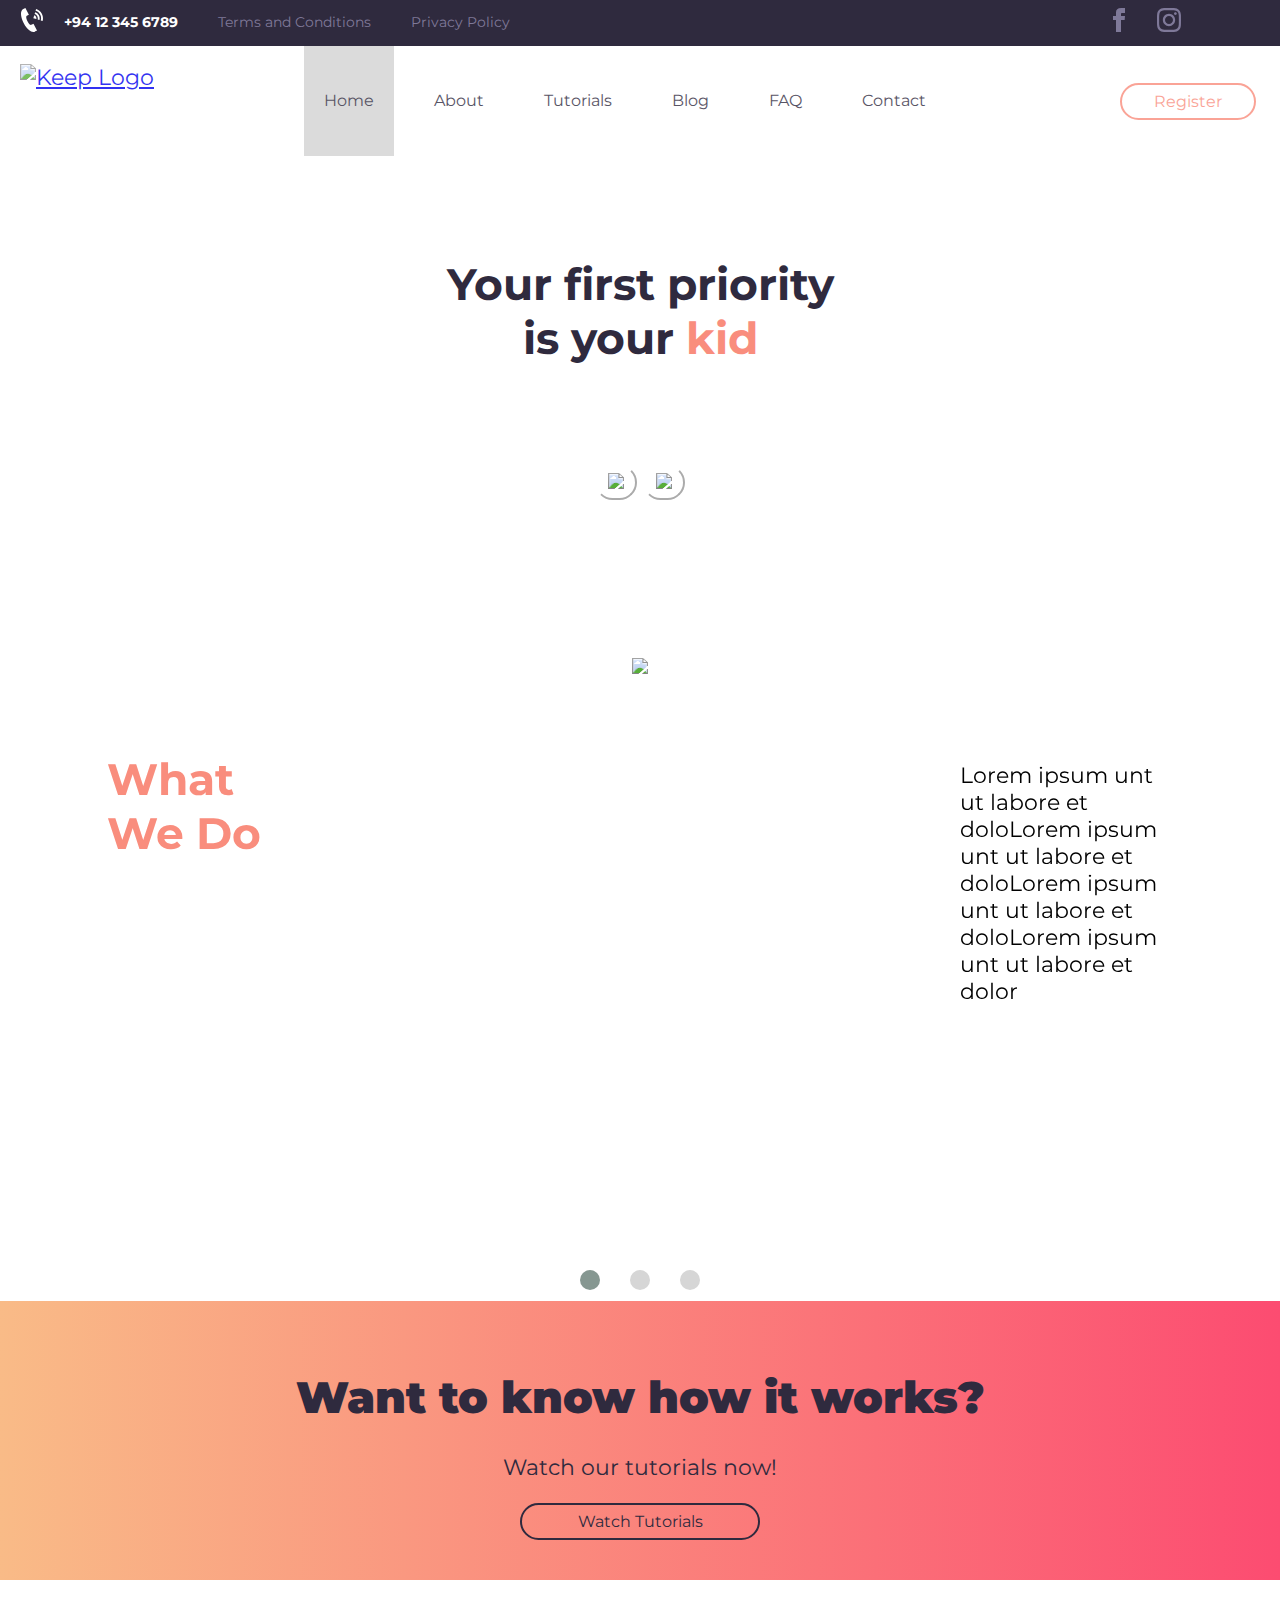
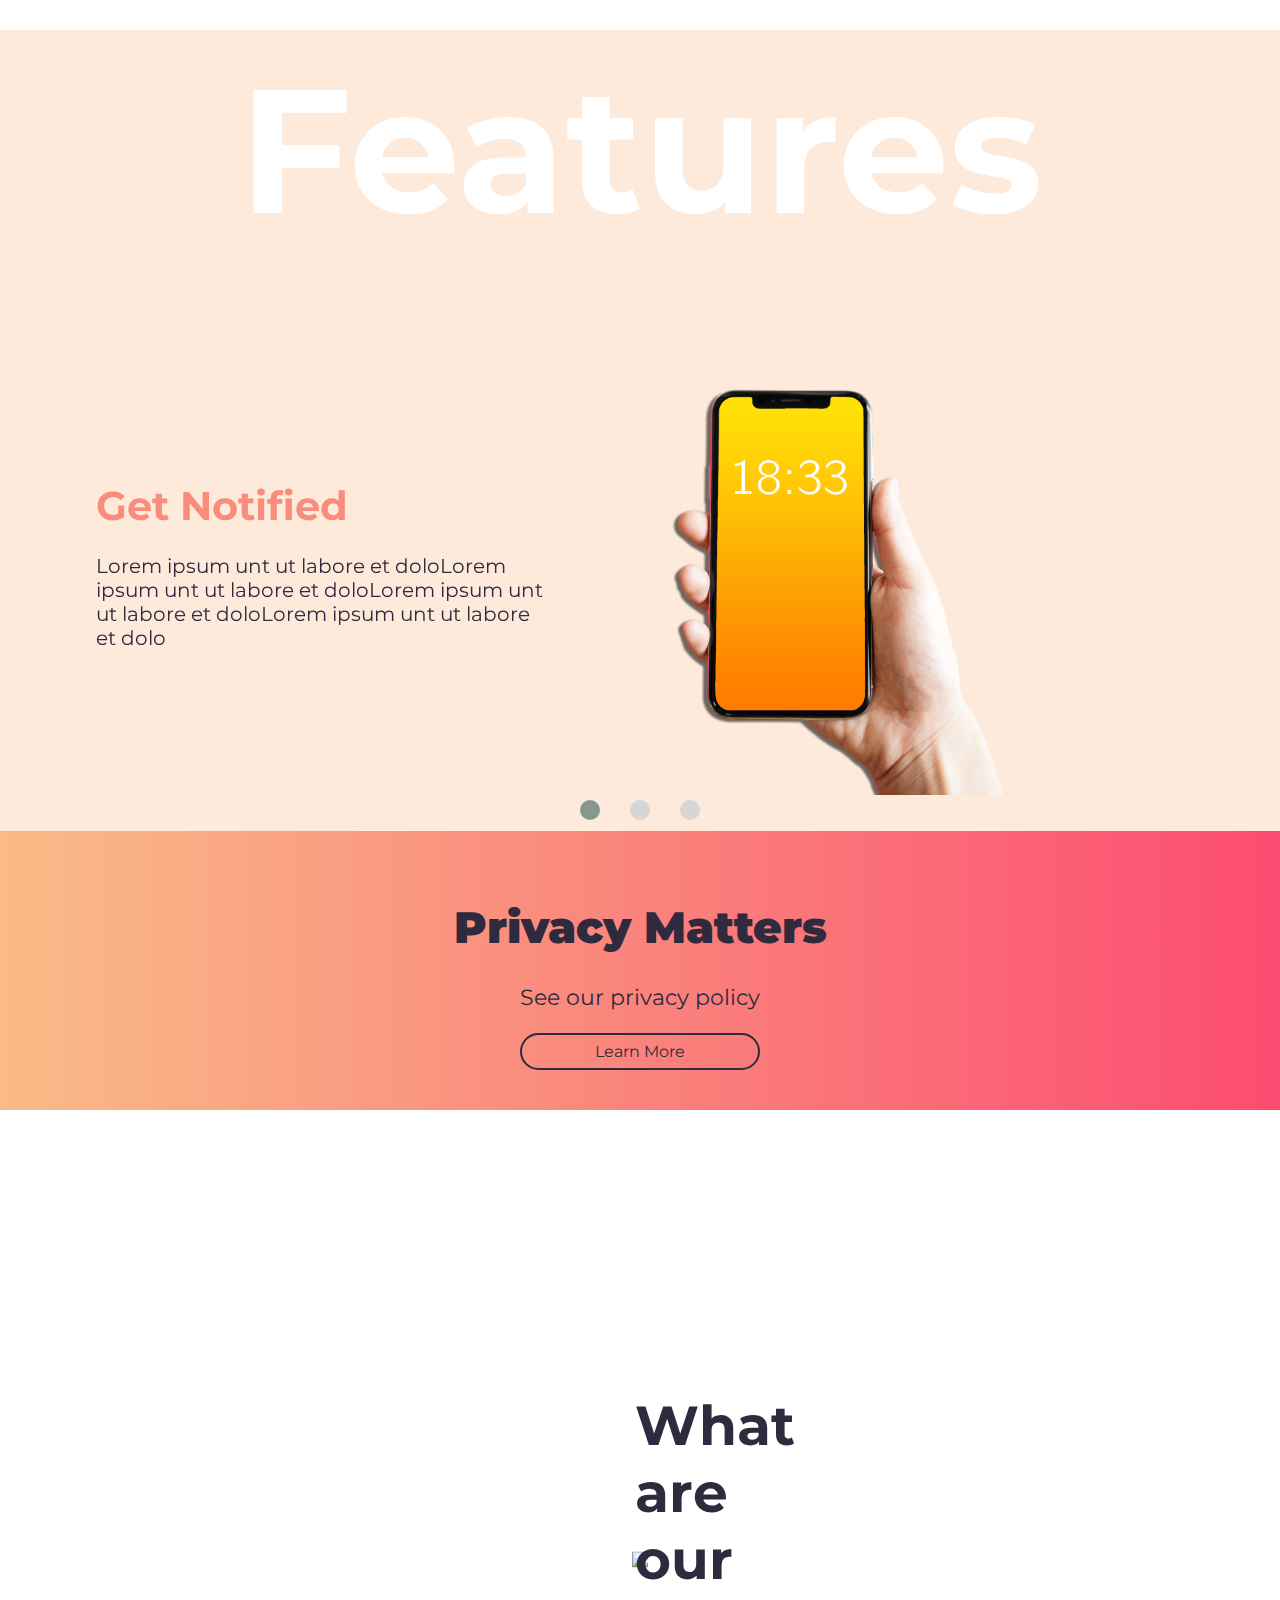
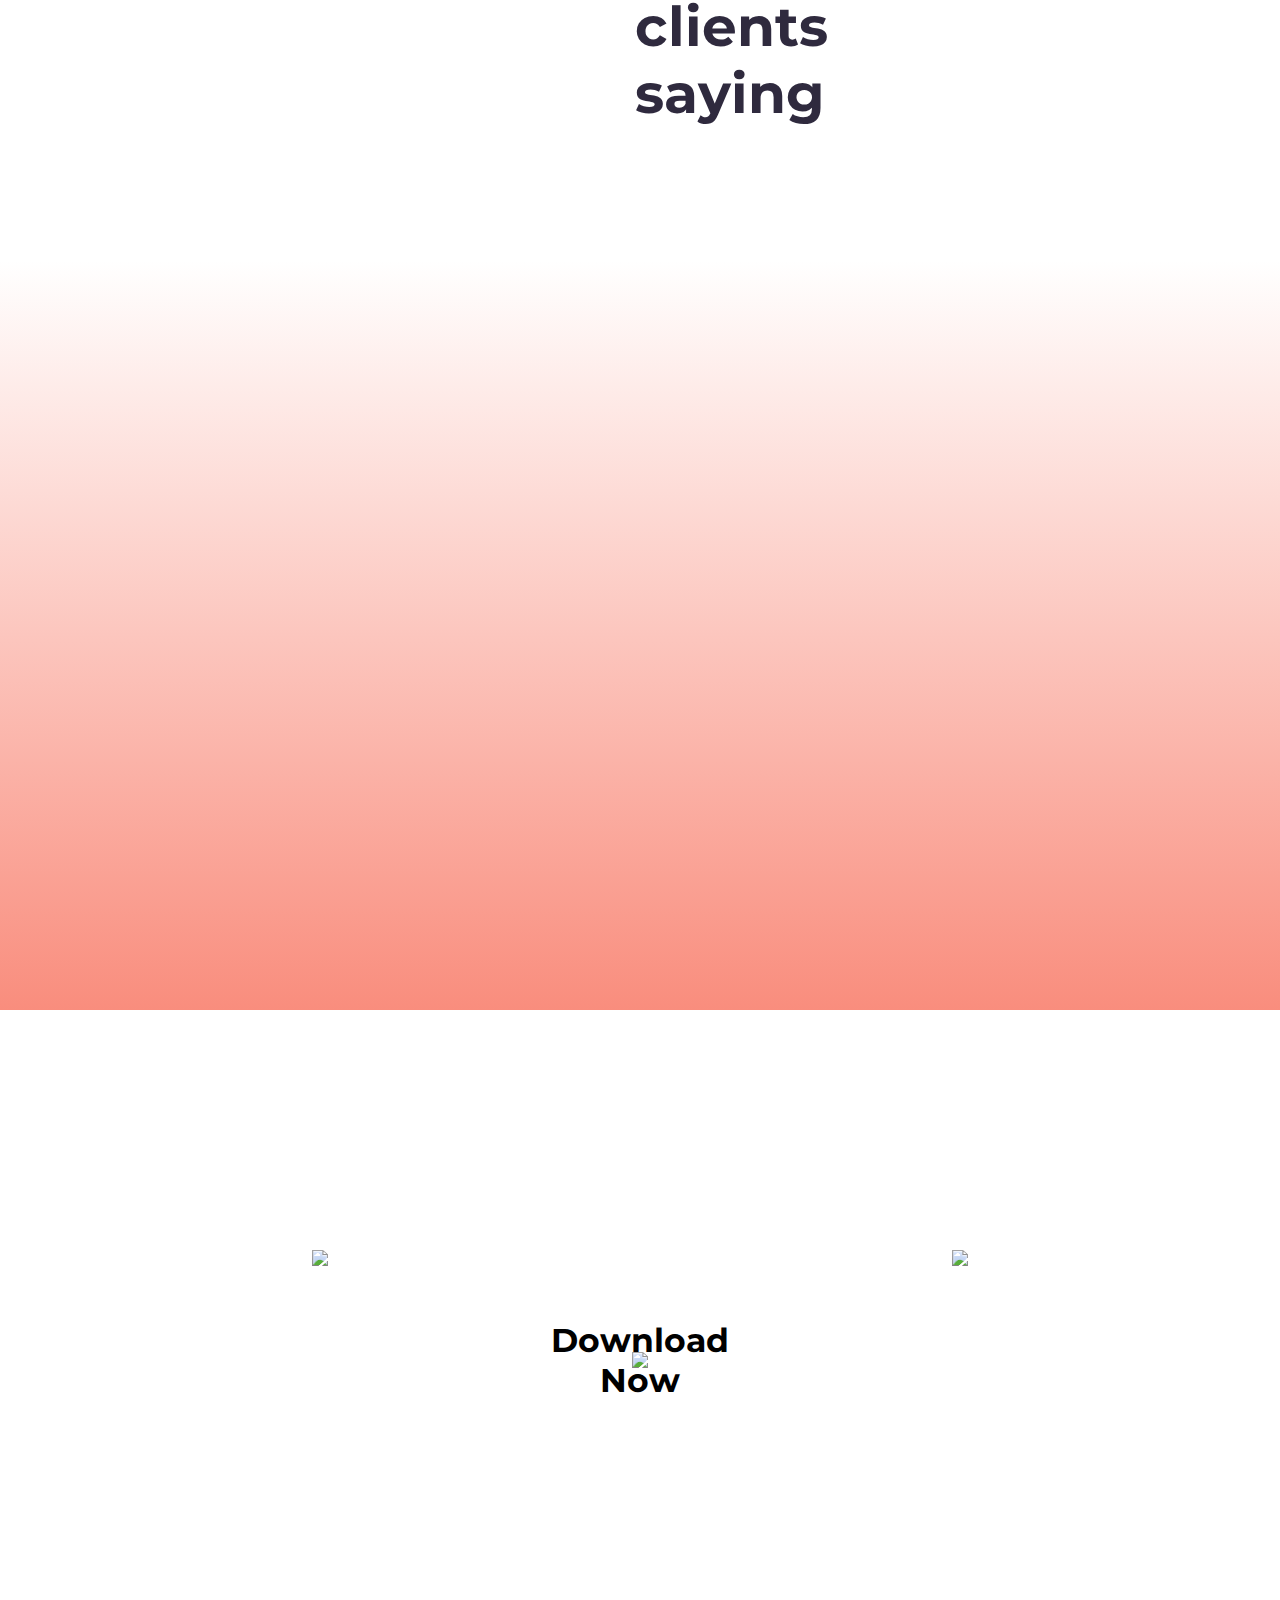
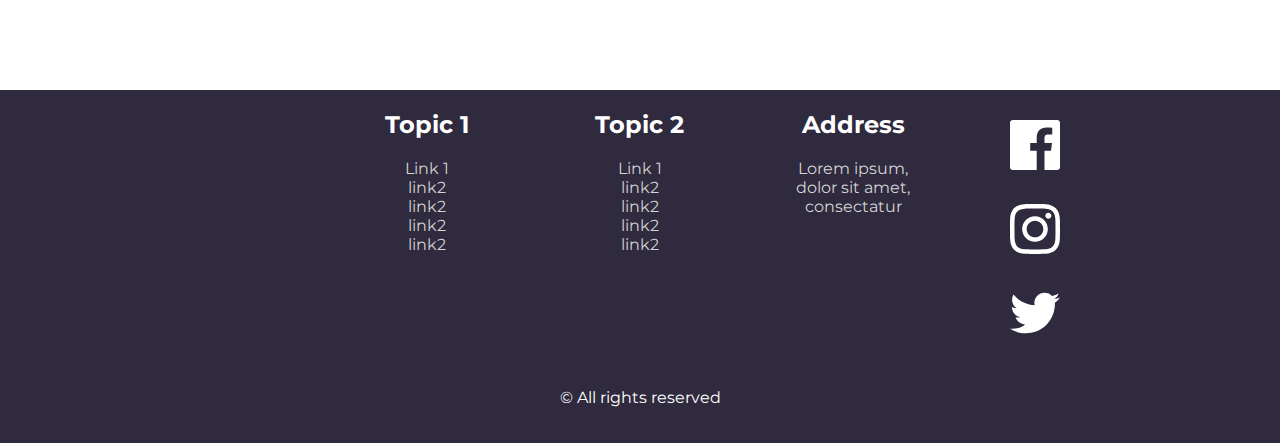
==== commit 2c654d1c: "improved font weights" ====
--- a/index.html
+++ b/index.html
@@ -14,7 +14,7 @@
     <link rel="stylesheet" href="css/footer.css" />
     <link rel="stylesheet" href="js/external-plugins/owl-carousel/assets/owl.carousel.min.css" />
     <link rel="stylesheet" href="js/external-plugins/owl-carousel/assets/owl.theme.default.min.css" />
-    <link href='https://fonts.googleapis.com/css?family=Montserrat' rel='stylesheet' />
+    <link href='https://fonts.googleapis.com/css?family=Montserrat:400,600,700,800,300' rel='stylesheet' />
 </head>
 
 <body>
@@ -387,7 +387,6 @@
 <script src='/js/external-plugins/jquery.mousewheel.min.js'></script>
 <script src='/js/external-plugins/owl-carousel/owl.carousel.min.js'></script>
 <script src="js/global-scripts.js"></script>    
-<script src="js/slideshow-reviews.js"></script>
 <script src="js/sideways-scrolling.js"></script>
 <script src="js/client-reviews.js"></script>
 <script src="js/collapse-menu.js"></script>
--- a/css/index.css
+++ b/css/index.css
@@ -12,7 +12,7 @@
 
 #openHeading h1 {
     color: #2f2a3e;
-    font-weight: 900;
+    font-weight: 700;
 }
 
 #openHeading h1 span{
@@ -478,12 +478,12 @@
 
 
 .review-phone-transform{
-    transition: 1s;
+    transition: 0.5s;
     top: 55%;
 }
 
 .review-phone-transform img{
-    transition: 0.5s;
+    transition: 0.2s;
     width: 850px;
     border-radius: 20px 20px 0px 0px;
 } 
@@ -505,7 +505,6 @@
 .phone-text h1{
     font-size: 55px;
     color: #2f2a3e;
-    font-weight: bolder
 }
 
 .client-animation-trigger{
@@ -548,6 +547,10 @@
 
 }
 
+.review-text h3{
+    margin-top: 0;
+}
+
 .review-button{
     color: #2f2a3e;
     font-size: 80px;
@@ -576,7 +579,7 @@
 
 @media screen and (max-width: 865px){
     .review-phone-transform img{
-        transition: 0.5s;
+        transition: 0.2s;
         width: 650px;
     }
 
@@ -609,7 +612,6 @@
     }
 
     .review-phone-transform img{
-        transition: 0.5s;
         width: 450px;
     }
 
@@ -657,7 +659,6 @@
     }
 
     .review-phone-transform img{
-        transition: 0.5s;
         width: 350px;
     }
 
@@ -676,9 +677,11 @@
     .review-button{
         font-size: 30px;
     }
-}
-
-
+
+    .prev, .next{
+        padding: 8px;
+    }
+}
 
 /* DOWNLOAD APP ANIMATION */
 
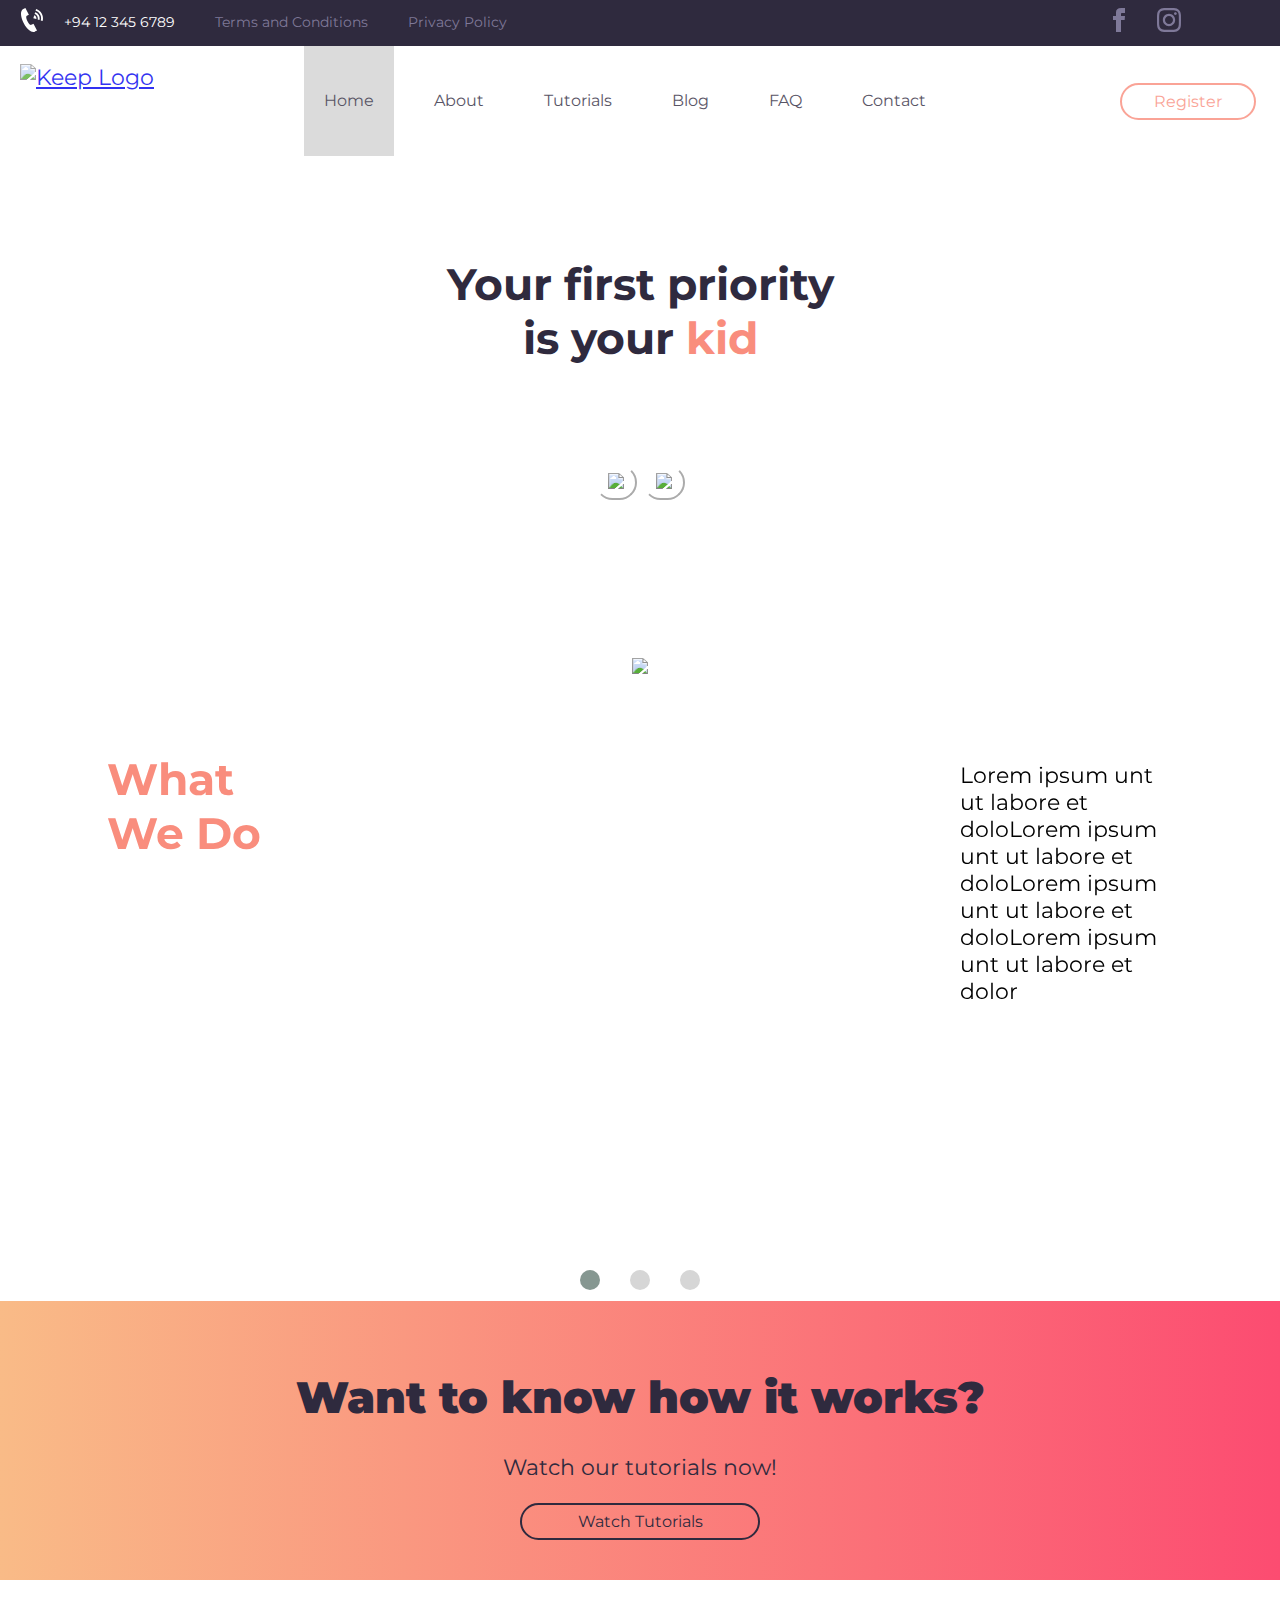
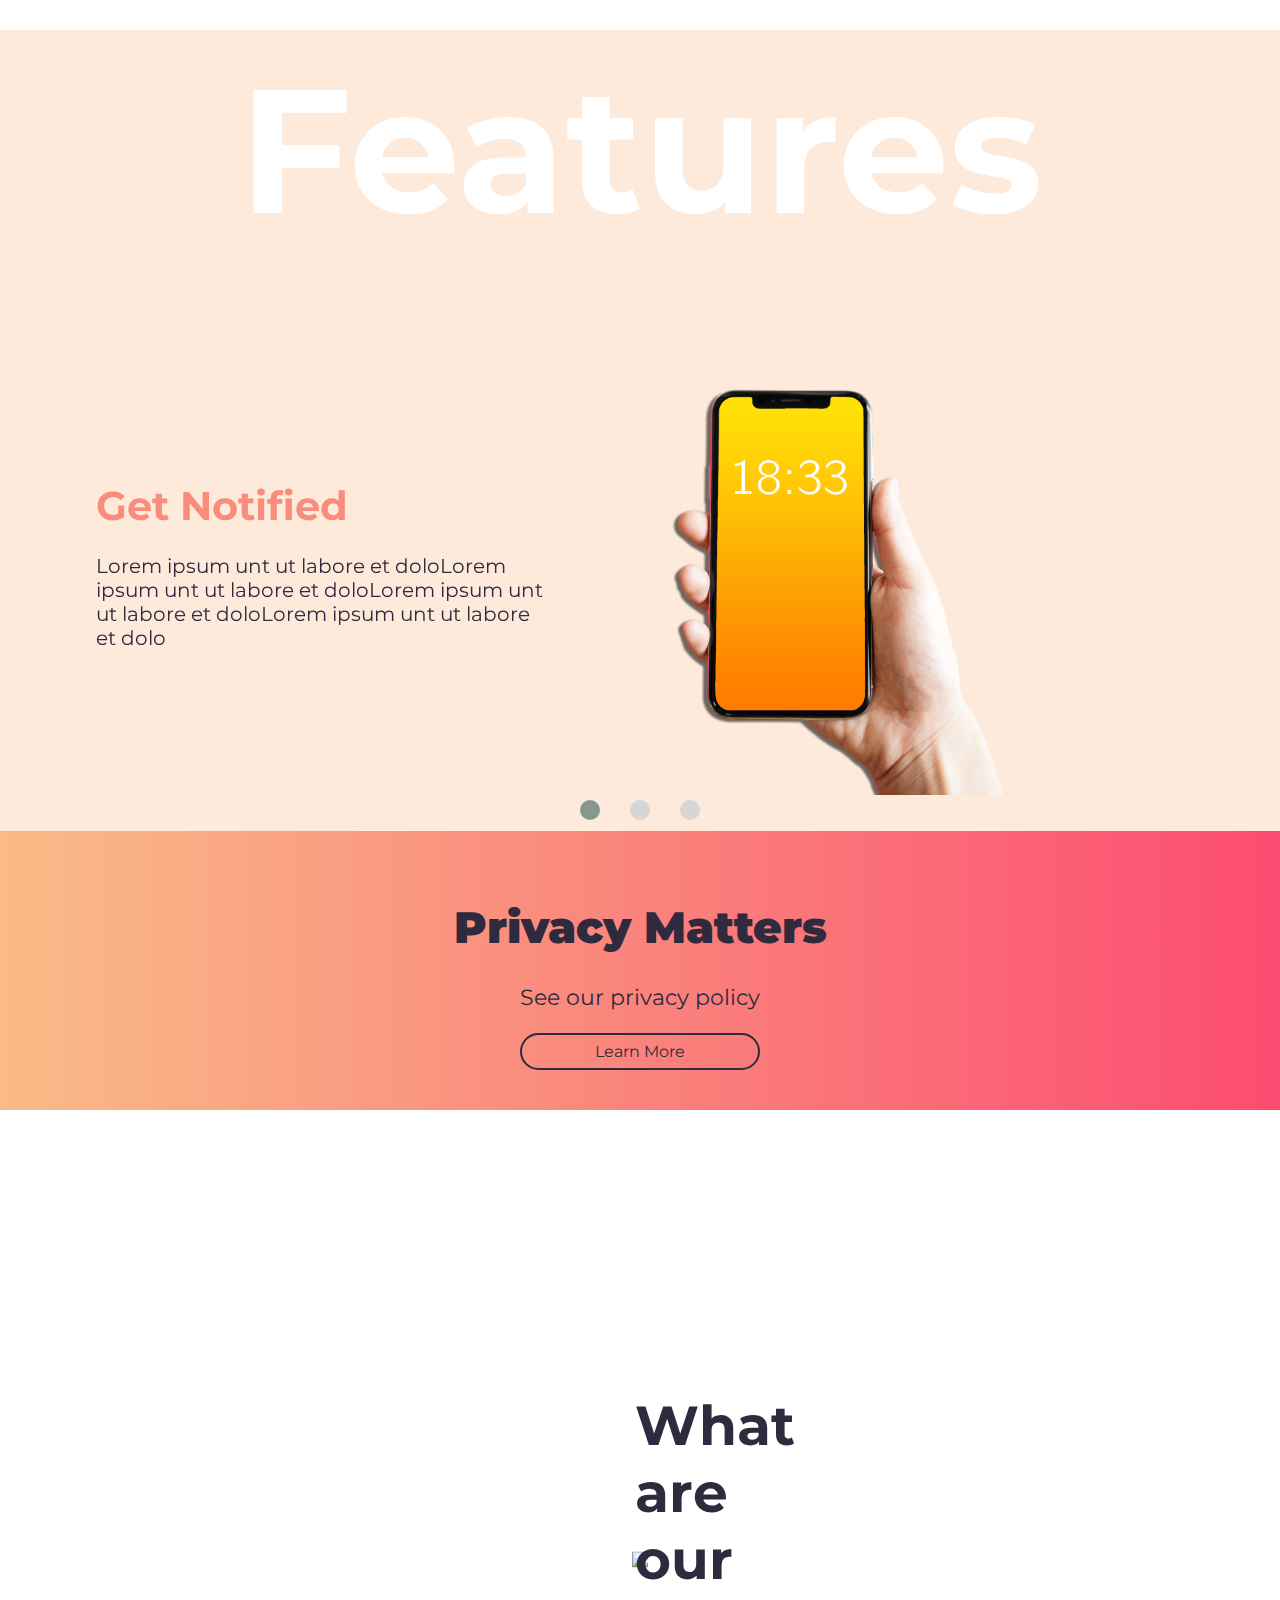
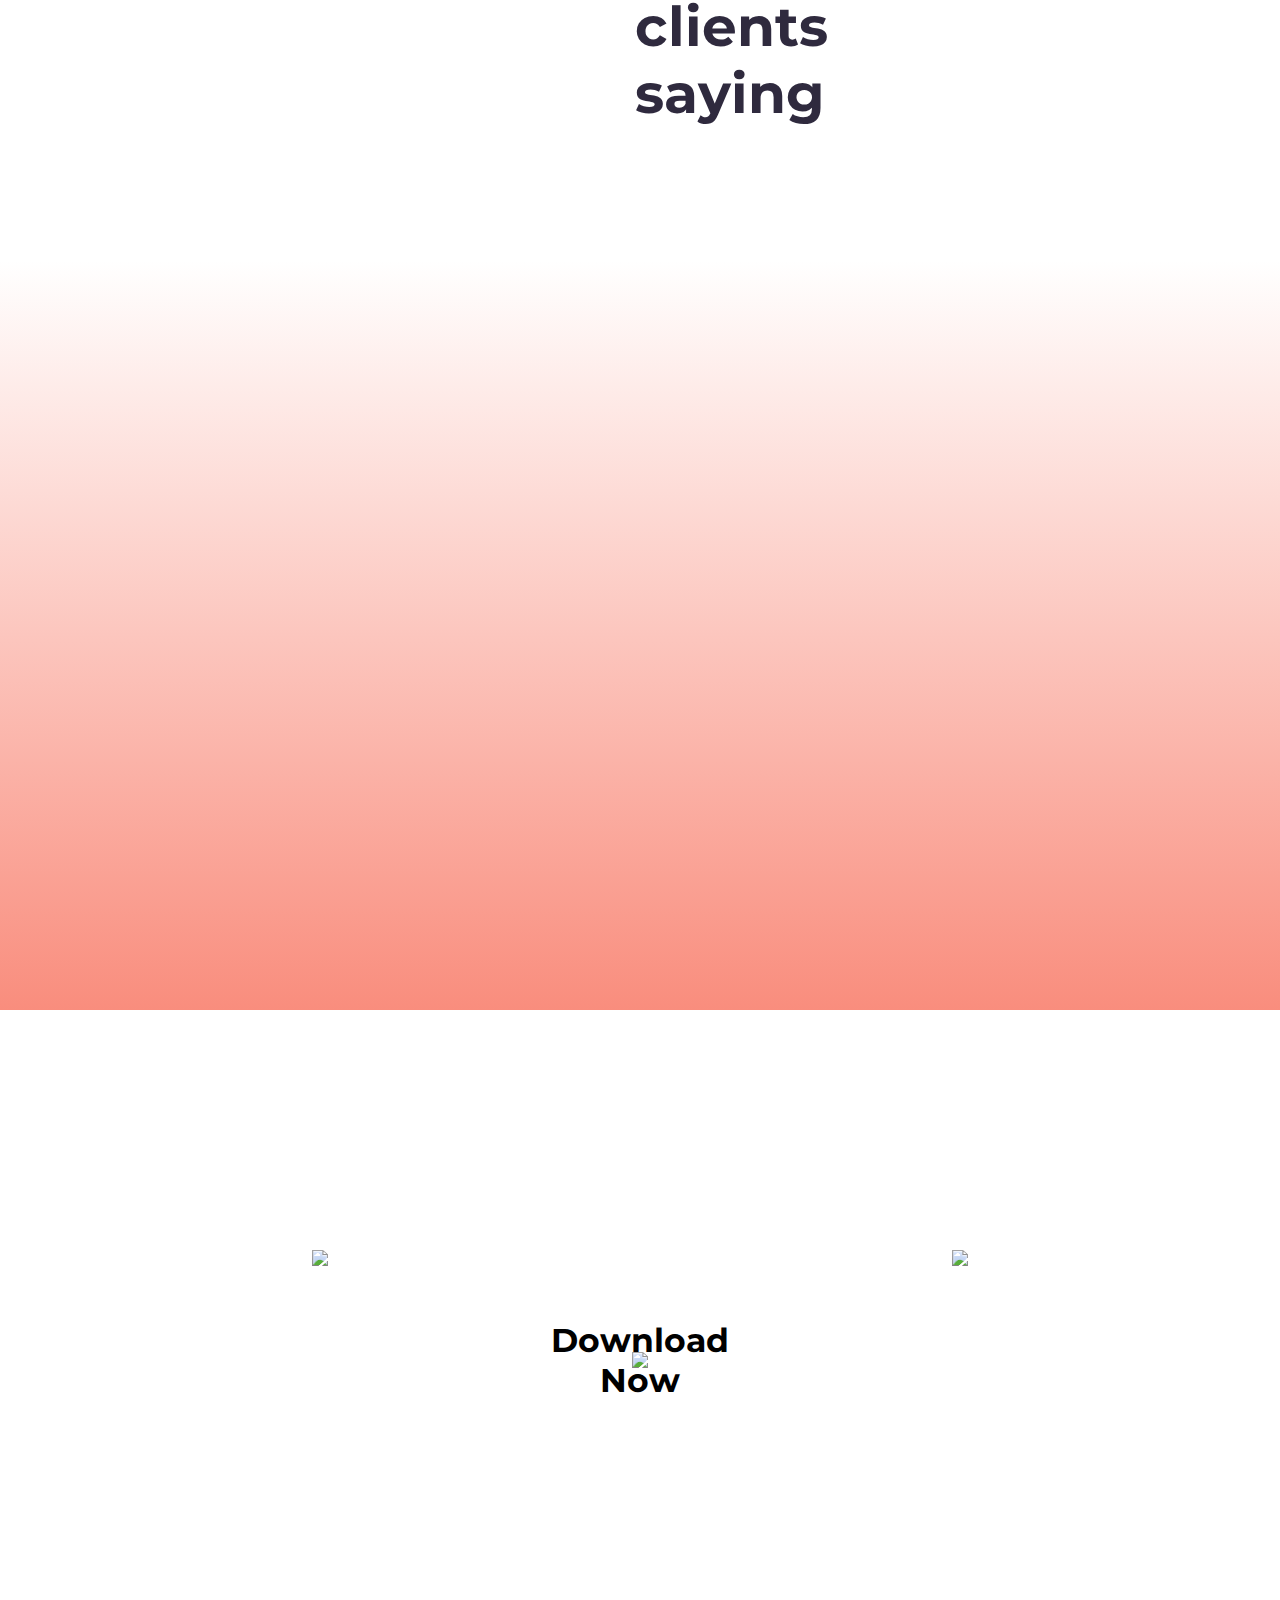
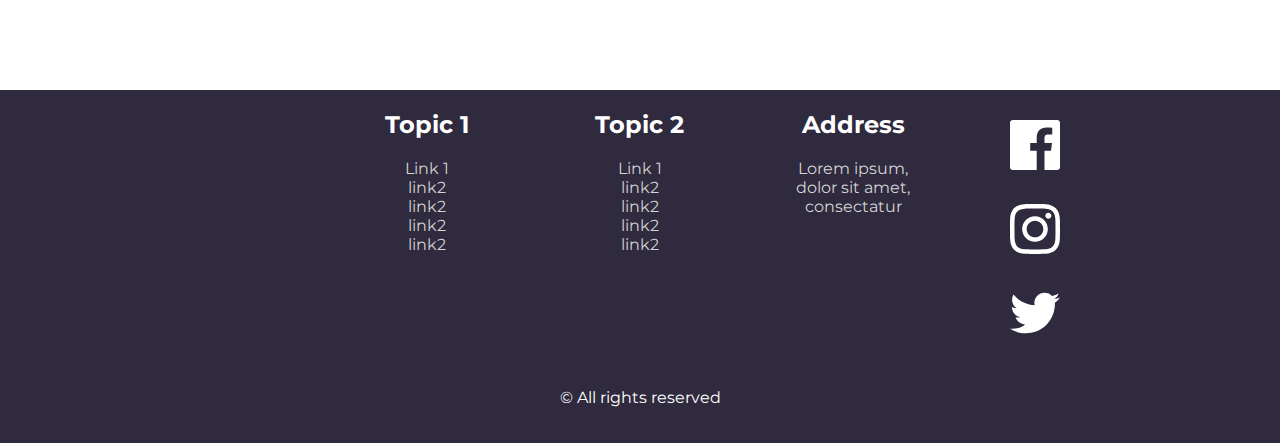
==== commit 86ac2c06: "last push" ====
--- a/index.html
+++ b/index.html
@@ -25,7 +25,7 @@
                     <svg xmlns="http://www.w3.org/2000/svg" width="24" height="24" viewBox="0 0 24 24"><path d="M14.89 23.654c-7.367 3.367-18.802-18.86-11.601-22.615l2.107-1.039 3.492 6.817-2.082 1.026c-2.189 1.174 2.37 10.08 4.609 8.994.091-.041 2.057-1.007 2.064-1.011l3.521 6.795c-.008.004-1.989.978-2.11 1.033zm-1.538-13.409l2.917.87c.223-.747.16-1.579-.24-2.317-.399-.739-1.062-1.247-1.808-1.469l-.869 2.916zm1.804-6.058c1.551.462 2.926 1.516 3.756 3.051.831 1.536.96 3.263.498 4.813l-1.795-.535c.325-1.091.233-2.306-.352-3.387-.583-1.081-1.551-1.822-2.643-2.146l.536-1.796zm.95-3.187c2.365.705 4.463 2.312 5.729 4.656 1.269 2.343 1.466 4.978.761 7.344l-1.84-.548c.564-1.895.406-4.006-.608-5.882-1.016-1.877-2.696-3.165-4.591-3.729l.549-1.841z"/></svg>
                 </div>
                 <div class="bar-text-phone">
-                    <strong>+94 12 345 6789</strong>
+                    <a href="tel:+94 12 345 6789">+94 12 345 6789</a>
                 </div>
             </div>
             
@@ -258,47 +258,6 @@
                 <div class="phone-text">
                     <h1>What are our clients saying</h1>
                 </div>
-                <!-- <div class="review-slideshow hide">
-                    <div class="customer-reviews fade">
-                        <div class="review-image">
-                            <img src="assets/photos/review-example-2.jpg" />
-                        </div>
-                        <div class="review-text">
-                            <h3>Lorem Ipsum Dolor</h3>
-                            <p>Lorem ipsum dolor sit amet, consectetur adipiscing elit. Nunc ultricies metus condimentum interdum ullamcorper. Integer ornare efficitur pharetra.</p>
-                        </div>
-                    </div>
-                    <div class="customer-reviews fade">
-                        <div class="review-image">
-                            <img src="assets/photos/review-example.jpg" />
-                        </div>
-                        <div class="review-text">
-                            <h3>Lorem Ipsum Dolor change</h3>
-                            <p>Lorem ipsum dolor sit amet, consectetur adipiscing elit. Nunc ultricies metus condimentum interdum ullamcorper. Integer ornare efficitur pharetra.</p>
-                        </div>
-                    </div>
-                    <div class="customer-reviews fade">
-                        <div class="review-image">
-                            <img src="assets/photos/review-example-3.jpg" />
-                        </div>
-                        <div class="review-text">
-                            <h3>Lorem Ipsum Dolor change 2</h3>
-                            <p>Lorem ipsum dolor sit amet, consectetur adipiscing elit. Nunc ultricies metus condimentum interdum ullamcorper. Integer ornare efficitur pharetra.</p>
-                        </div>
-                    </div>
-                    <div class="customer-reviews fade">
-                        <div class="review-image">
-                            <img src="assets/photos/review-example-4.jpg" />
-                        </div>
-                        <div class="review-text">
-                            <h3>Lorem Ipsum Dolor change 3</h3>
-                            <p>Lorem ipsum dolor sit amet, consectetur adipiscing elit. Nunc ultricies metus condimentum interdum ullamcorper. Integer ornare efficitur pharetra.</p>
-                        </div>
-                    </div>
-                </div> -->
-                <!-- <a class="prev review-button" onclick="plusSlidesReview(-1)">&#10094;</a>
-                <a class="next review-button" onclick="plusSlidesReview(1)">&#10095;</a> -->
-                
             </div>
             <div class="owl-carousel owl-theme" id="review-carousel">
                 <div class="carousel-customer-container">
@@ -360,7 +319,7 @@
         <div class="download-app">
             <a href="https://www.apple.com/au/app-store/" class="half" id="left-side" target="_blank">
                 <div class="half" id="left-side">
-                    <img src="assets/general-icons/AppleLogo.png" class="logo"/><br />
+                    <img src="assets/general-icons/AppleLogoBlue.png" class="logo"/><br />
                     <div class="text">
                         <p>Download From</p>
                         <h2><strong>App Store</strong></h2>
@@ -370,7 +329,7 @@
             
             <a href="https://play.google.com/store" class="half" id="right-side" target="_blank">
                 <div class="half" id="right-side">
-                    <img src="assets/general-icons/GooglePlay.png" class="logo"/><br />
+                    <img src="assets/general-icons/GooglePlayBlue.png" class="logo"/><br />
                     <div class="text">
                         <p>Download From</p>
                         <h2><strong>Play Store</strong></h2>
@@ -395,7 +354,7 @@
 <footer>
     <div class="footer-content">
         <div class="image block">
-            <a href="/index.html"><img src="assets/keep-logos/keep_logo_white.png" alt=""></a>
+            <a href="/index.html"><img src="assets/keep-logos/KeepWhite.png" alt=""></a>
         </div>
         <div class="topics">
             <div class="topic block">
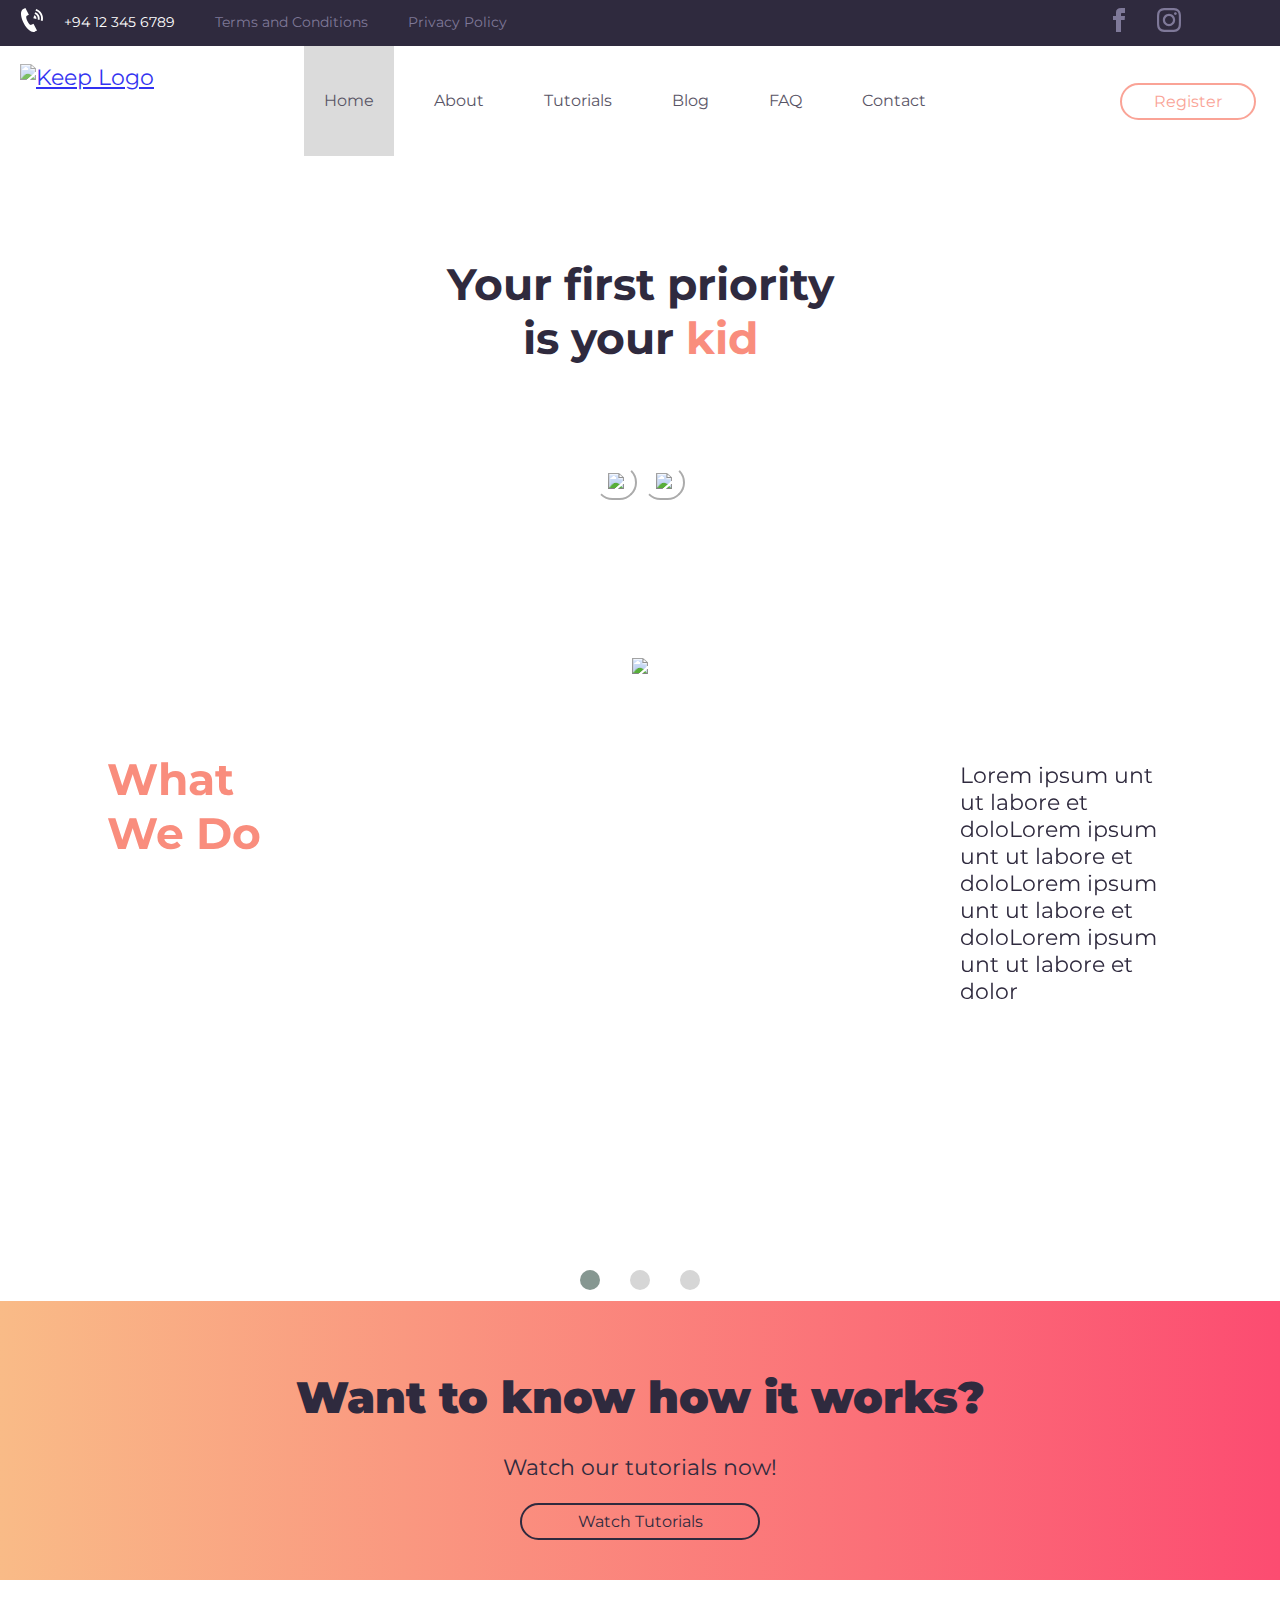
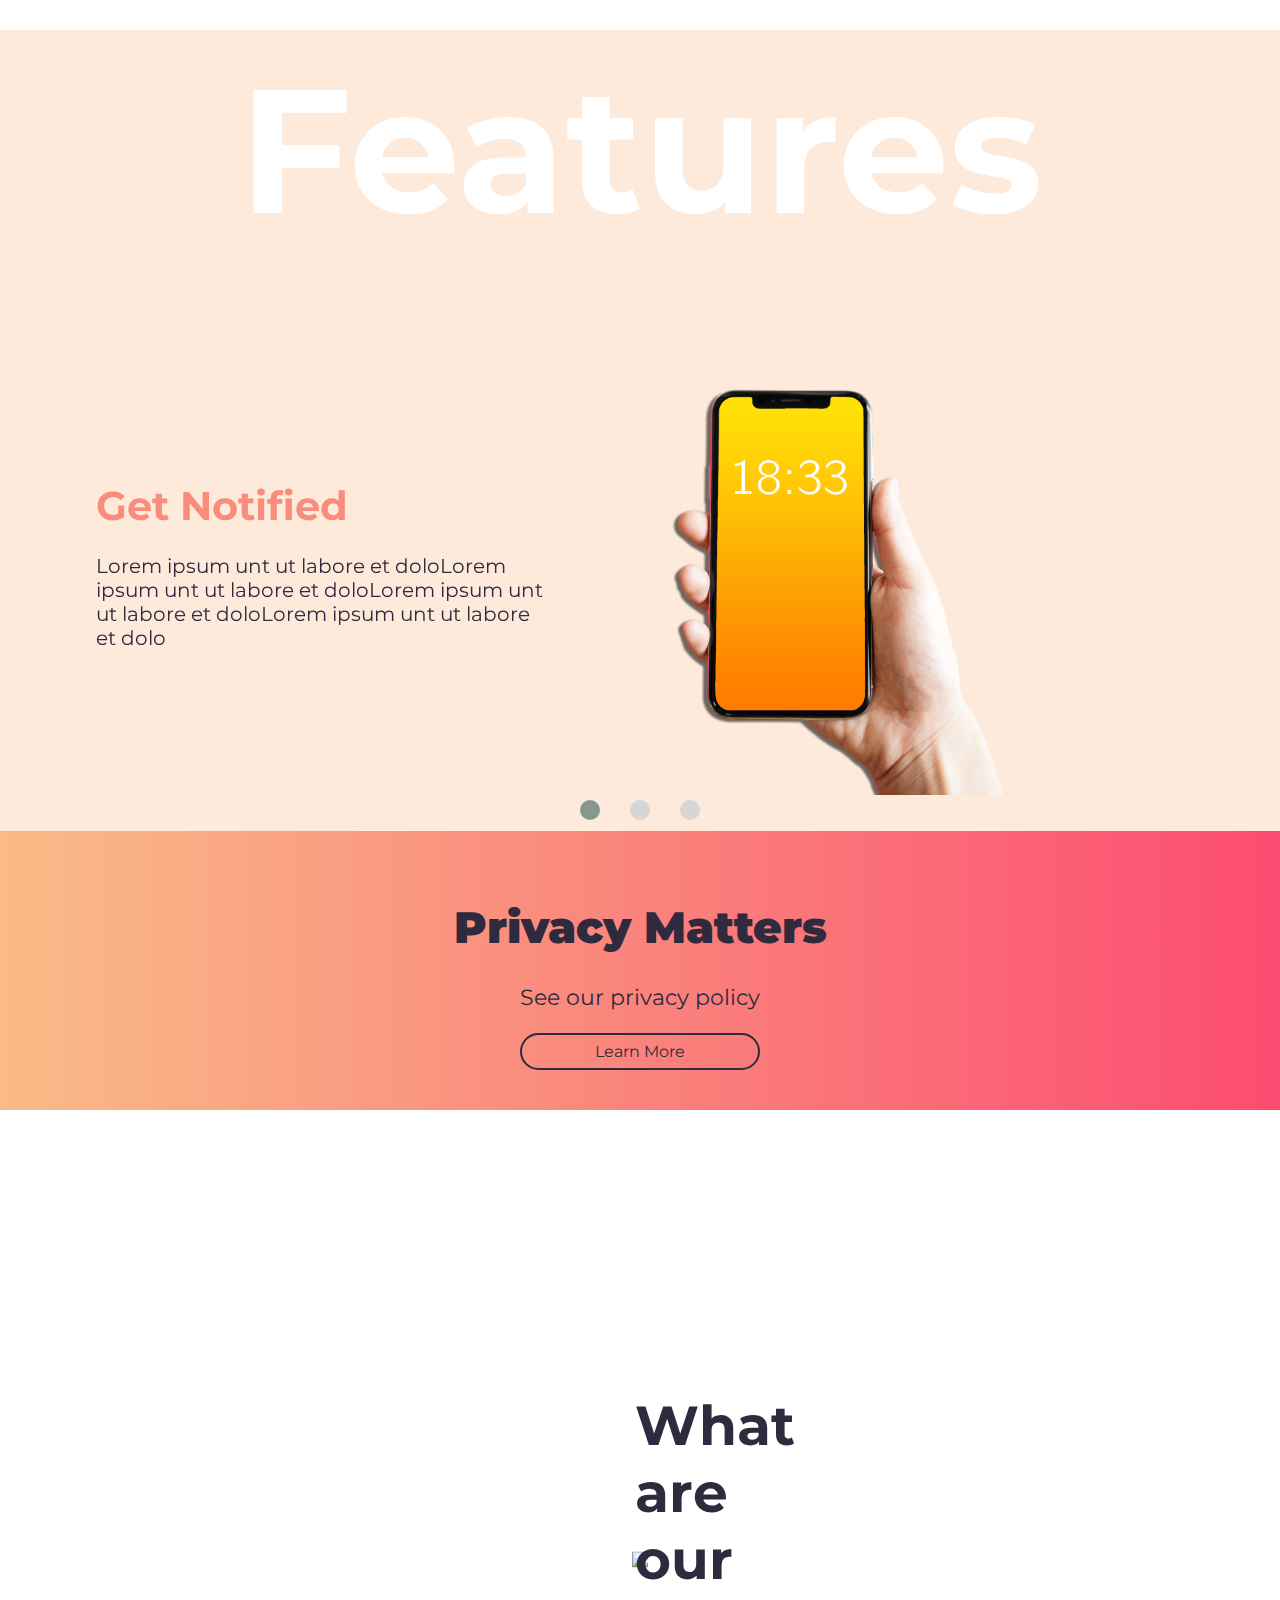
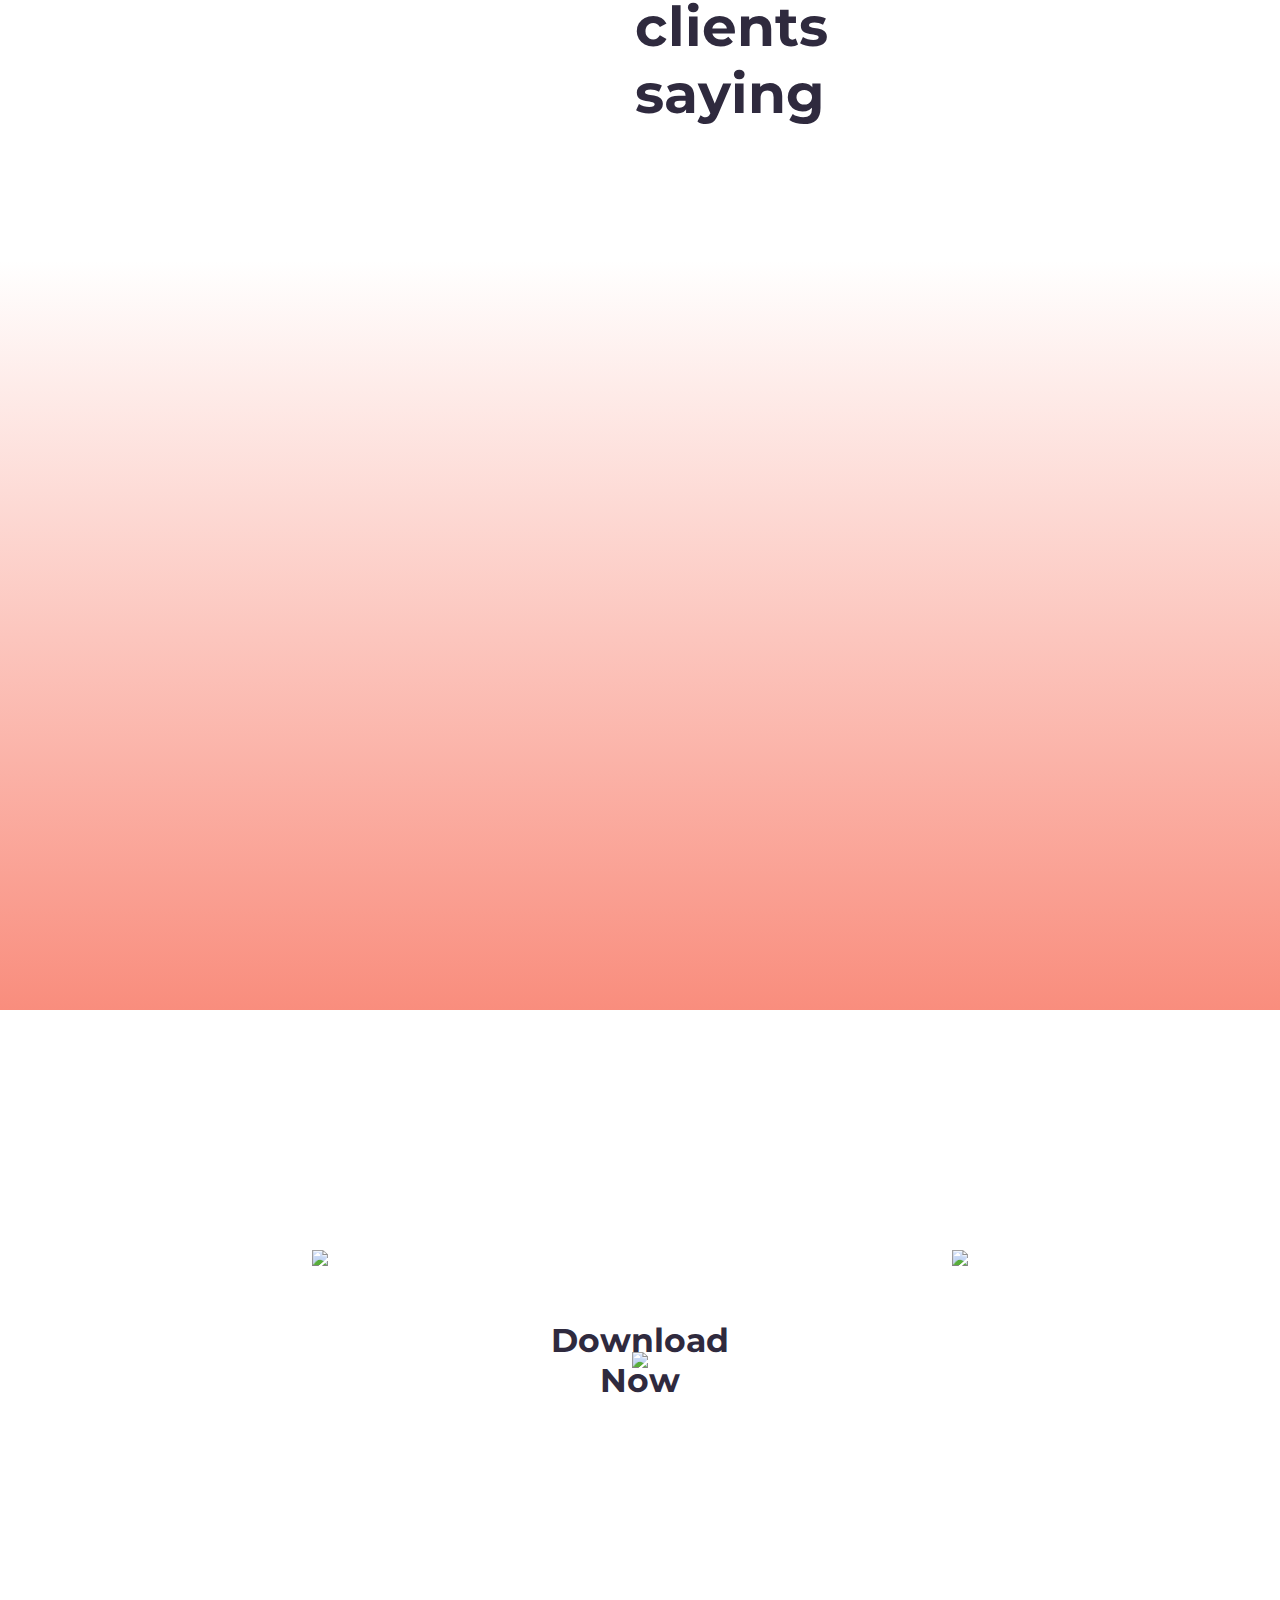
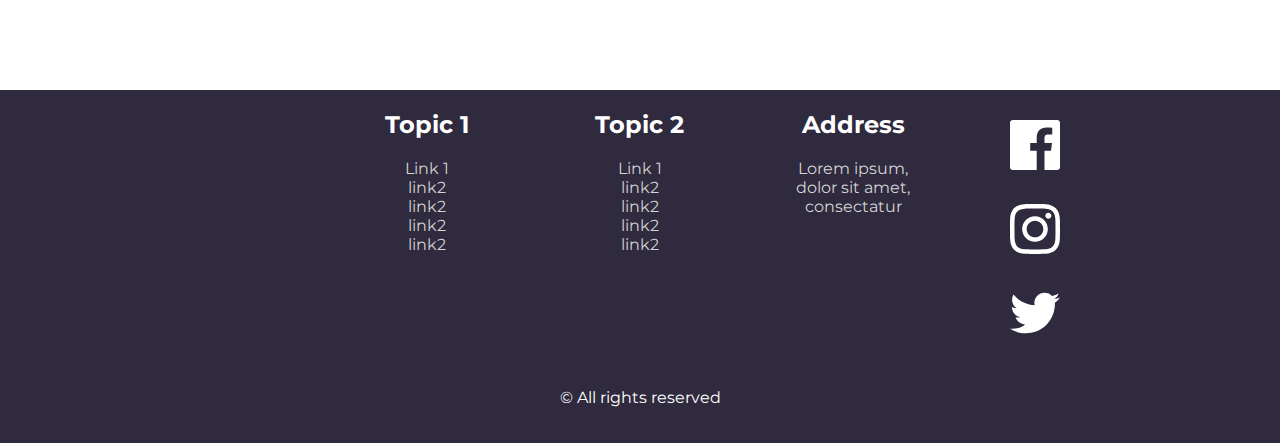
==== commit d84c5339: "refining owl carousels" ====
--- a/index.html
+++ b/index.html
@@ -354,7 +354,7 @@
 <footer>
     <div class="footer-content">
         <div class="image block">
-            <a href="/index.html"><img src="assets/keep-logos/KeepWhite.png" alt=""></a>
+            <a href="/index.html"><img src="assets/keep-logos/keep_logo_white.png" alt=""></a>
         </div>
         <div class="topics">
             <div class="topic block">
--- a/css/index.css
+++ b/css/index.css
@@ -36,7 +36,7 @@
     border-color: white;
     background-color: white;
     display: inline-flex;
-    transition: all 0.5s ease-in-out;
+    transition: all 0.2s ease-in-out;
     cursor: pointer;
 }
 
@@ -48,7 +48,7 @@
 
 .btn .circle img{
     height: 40px;
-    transition: 0.5s;
+    transition: 0.2s;
 }
 
 .btn span{
@@ -56,7 +56,7 @@
     position: relative;
     white-space: nowrap;
     padding: 5px;
-    transition: 0.5s;
+    transition: 0.2s;
 }
 
 .btn span:after{
@@ -67,7 +67,7 @@
     top: 20px;
     right: 0px;
     left: 30px;
-    transition: 0.5s;
+    transition: 0.2s;
 }
 
 .btn:hover{
@@ -91,7 +91,7 @@
     border-color: white;
     background-color: white;
     display: inline-flex;
-    transition: all 0.5s ease-in-out;
+    transition: all 0.2s ease-in-out;
     cursor: pointer;
 }
 
@@ -103,7 +103,7 @@
 
 .btn-reverse .circle img{
     height: 40px;
-    transition: 0.5s;
+    transition: 0.2s;
 }
 
 .btn-reverse span{
@@ -111,7 +111,7 @@
     position: relative;
     white-space: nowrap;
     padding: 5px;
-    transition: 0.5s;
+    transition: 0.2s;
 }
 
 .btn-reverse span:after{
@@ -122,7 +122,7 @@
     top: 20px;
     left: 0px;
     right: 30px;
-    transition: 0.5s;
+    transition: 0.2s;
 }
 
 .btn-reverse:hover{
@@ -251,6 +251,7 @@
     top: 50%;
     left: 50%;
     margin: 0;
+    color: #2f2a3e;
 }
 
 @media screen and (max-width: 800px){
@@ -268,7 +269,7 @@
     }
 }
 
-@media screen and (max-width: 500px){
+@media screen and (max-width: 570px){
     .wwd-text{
         font-size: 11px;
     }
@@ -329,6 +330,13 @@
     }
 }
 
+@media screen and (max-width: 600px){
+    .banner a{
+        margin-left: 15%;
+        margin-right: 15%;
+    }
+}
+
 /* FEATURES BOX */
 
 .features-box{
@@ -407,6 +415,10 @@
     .feature-header{
         font-size: 44pt;
     }
+
+    .feature-picture{
+        height: 330px;
+    }
 }
 
 @media screen and (max-width: 570px){
@@ -484,14 +496,14 @@
 
 .review-phone-transform img{
     transition: 0.2s;
-    width: 850px;
+    width: 650px;
     border-radius: 20px 20px 0px 0px;
 } 
 
 .phone-text{
     position: absolute;
     top: 50%;
-    left: 21%;
+    left: 19%;
     transform: translate(-50%, -50%);
     width: 0;
     overflow: visible;
@@ -515,18 +527,6 @@
     pointer-events: none;
 }
 
-.customer-reviews{
-    display: none;
-    top: 58%;
-    left: 50%;
-    transform: translate(-50%, -50%);
-    position: absolute;
-    width: 555px;
-    height: 1000px;
-    background-color: white;
-    border-radius: 60px;
-}
-
 .review-image{
     pointer-events: none;
     width: 100%;
@@ -537,6 +537,7 @@
     width: 100%;
     height: 100%;
     border-radius: 30px 30px 0px 0px;
+    transition: 0.2s;
 }
 
 .review-text{
@@ -549,10 +550,14 @@
 
 .review-text h3{
     margin-top: 0;
+    font-size: 18px;
+}
+
+.review-text p{
+    font-size: 18px;
 }
 
 .review-button{
-    color: #2f2a3e;
     font-size: 80px;
 }
 
@@ -564,11 +569,11 @@
 
 .carousel-customer-review{
     position: absolute;
-    top: 62%;
+    top: 57%;
     left: 50%;
     transform: translate(-50%, -50%);
-    width: 555px;
-    height: 1000px;
+    width: 427px;
+    height: 873px;
     background-color: white;
     border-radius: 50px;
 }
@@ -577,7 +582,36 @@
     display: none;
 }
 
+@media screen and (min-width: 2000px){
+    .prev, .next{
+        margin: 180px;
+        margin-top: 0;
+    }
+}
+
+@media screen and (min-width: 1400px){
+    .review-phone-transform img{
+        transition: 0.2s;
+        width: 850px;
+    } 
+
+    .carousel-customer-review{
+        top: 58%;
+        width: 555px;
+        height: 1110px;
+    }
+
+    .review-text h3, .review-text p{
+        font-size: 25px;
+    }
+
+}
+
 @media screen and (max-width: 865px){
+    .review-phone img{
+        width: 335px;
+    }
+
     .review-phone-transform img{
         transition: 0.2s;
         width: 650px;
@@ -628,6 +662,10 @@
     
     .review-text{
         padding: 10px;
+        
+    }
+
+    .review-text h3, .review-text p{
         font-size: 15px; 
     }
 
@@ -670,7 +708,7 @@
         border-radius: 15px;
     }
       
-    .review-text{
+    .review-text h3, .review-text p{
         font-size: 12px; 
     }
 
@@ -697,7 +735,7 @@
 
 .download-app a{
     text-decoration: none;
-    color: black;
+    color: #2f2a3e;
 }
 
 .half{
@@ -741,7 +779,7 @@
     transition: 0.2s;
     cursor: default;
     pointer-events: none;
-
+    color: #2f2a3e;
 }
 
 #right-side:hover ~ #download-text, #left-side:hover ~ #download-text{
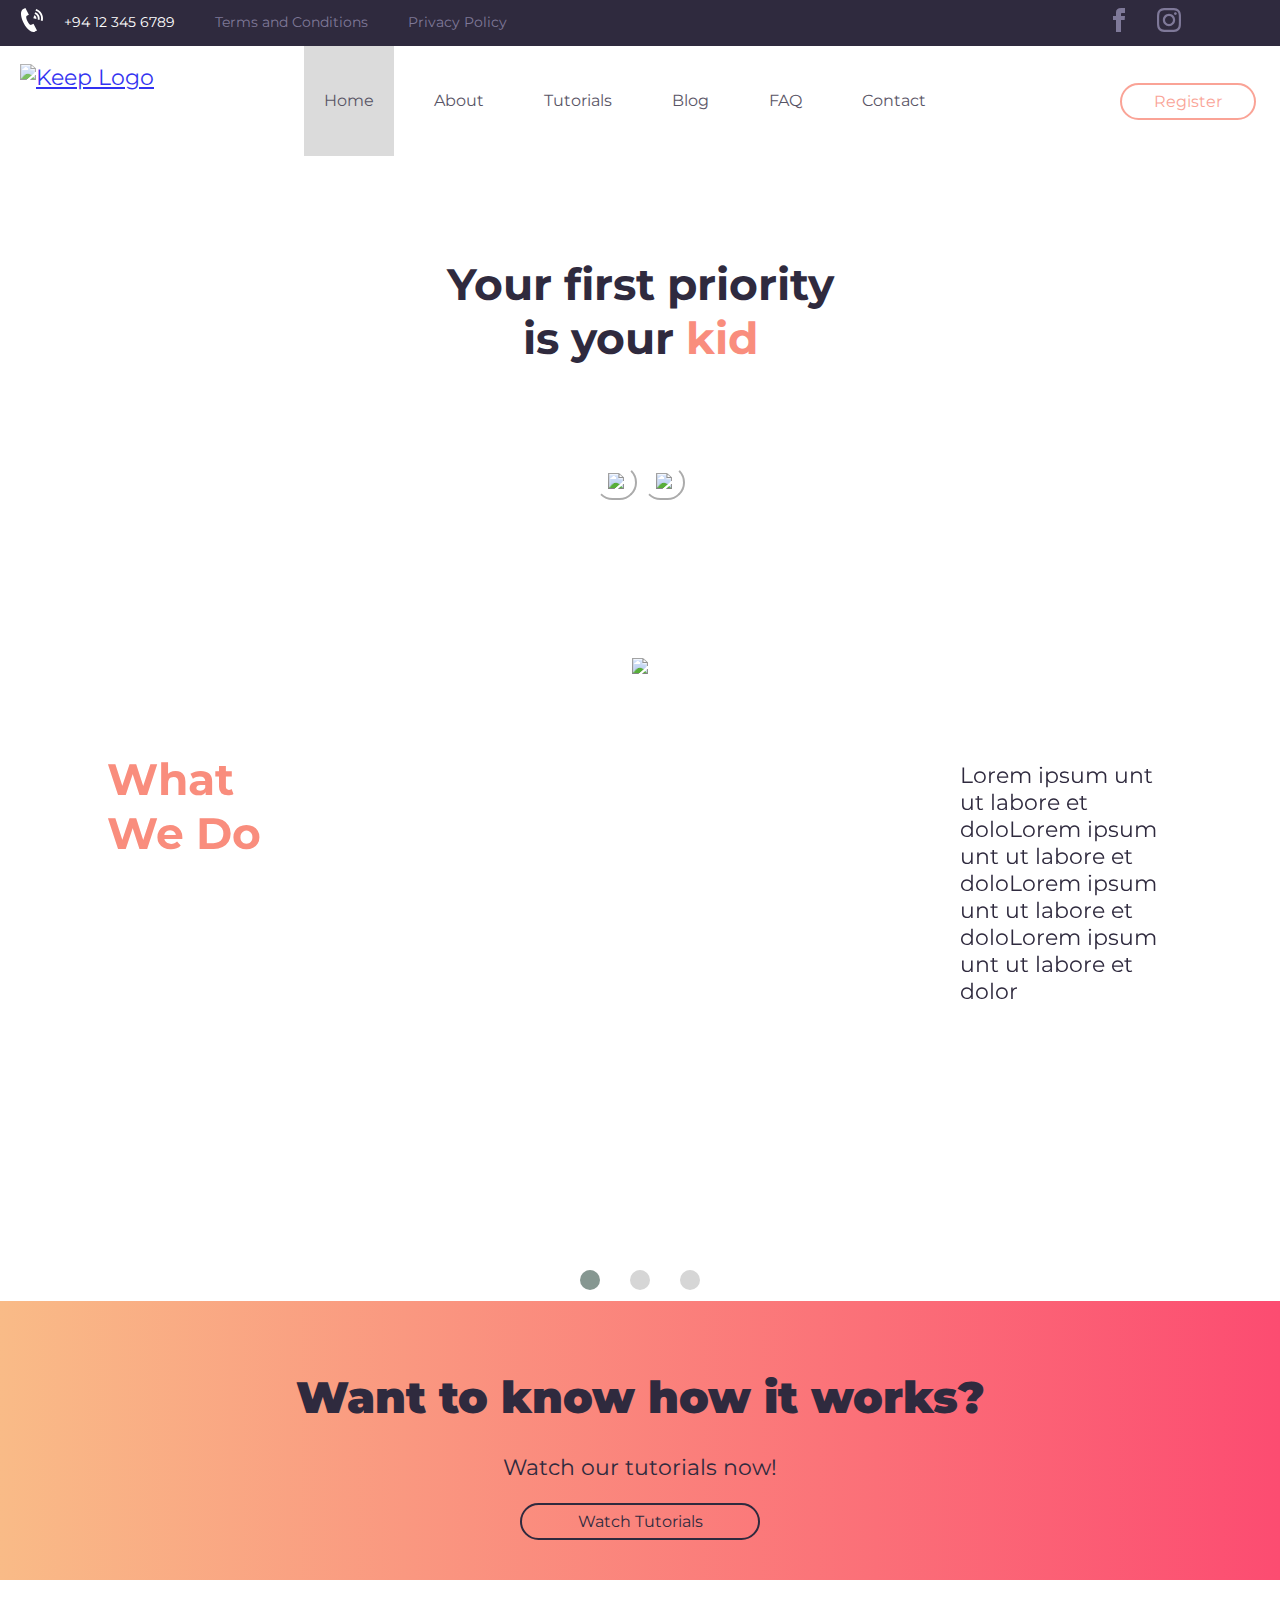
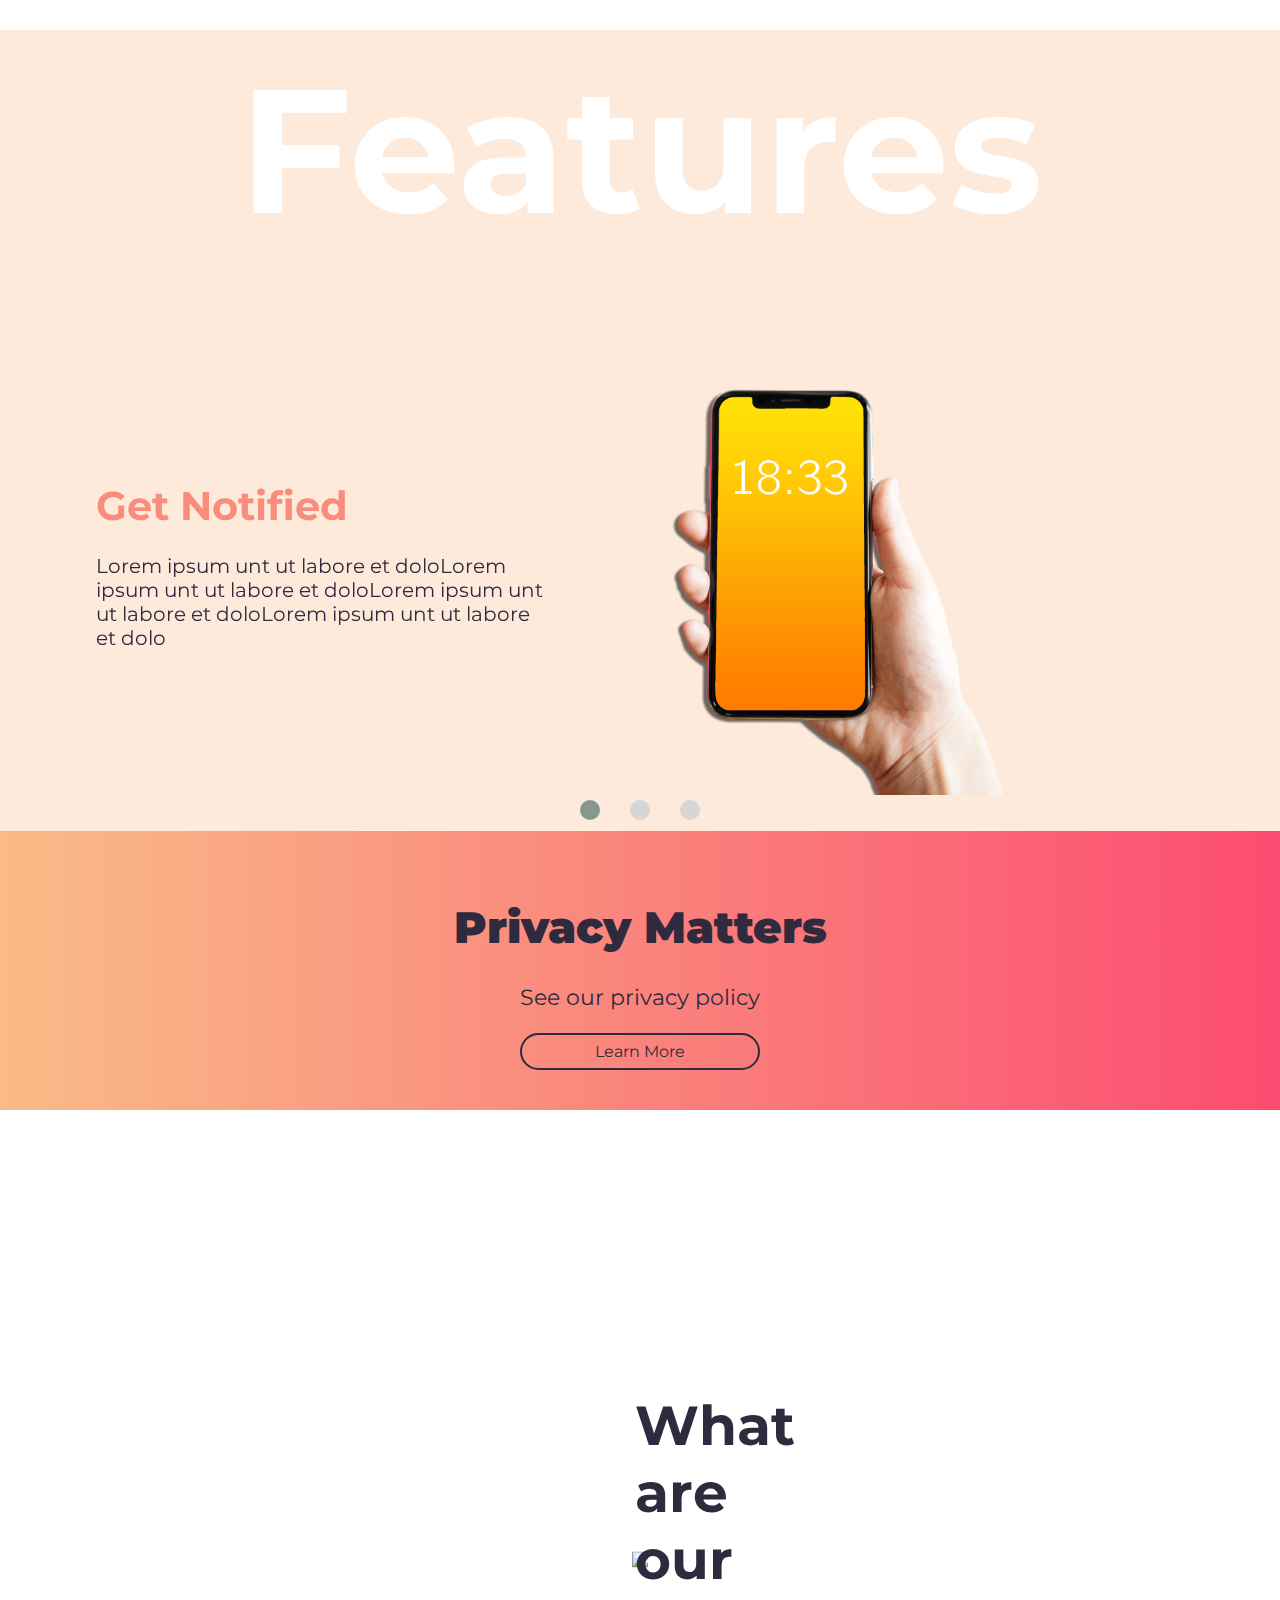
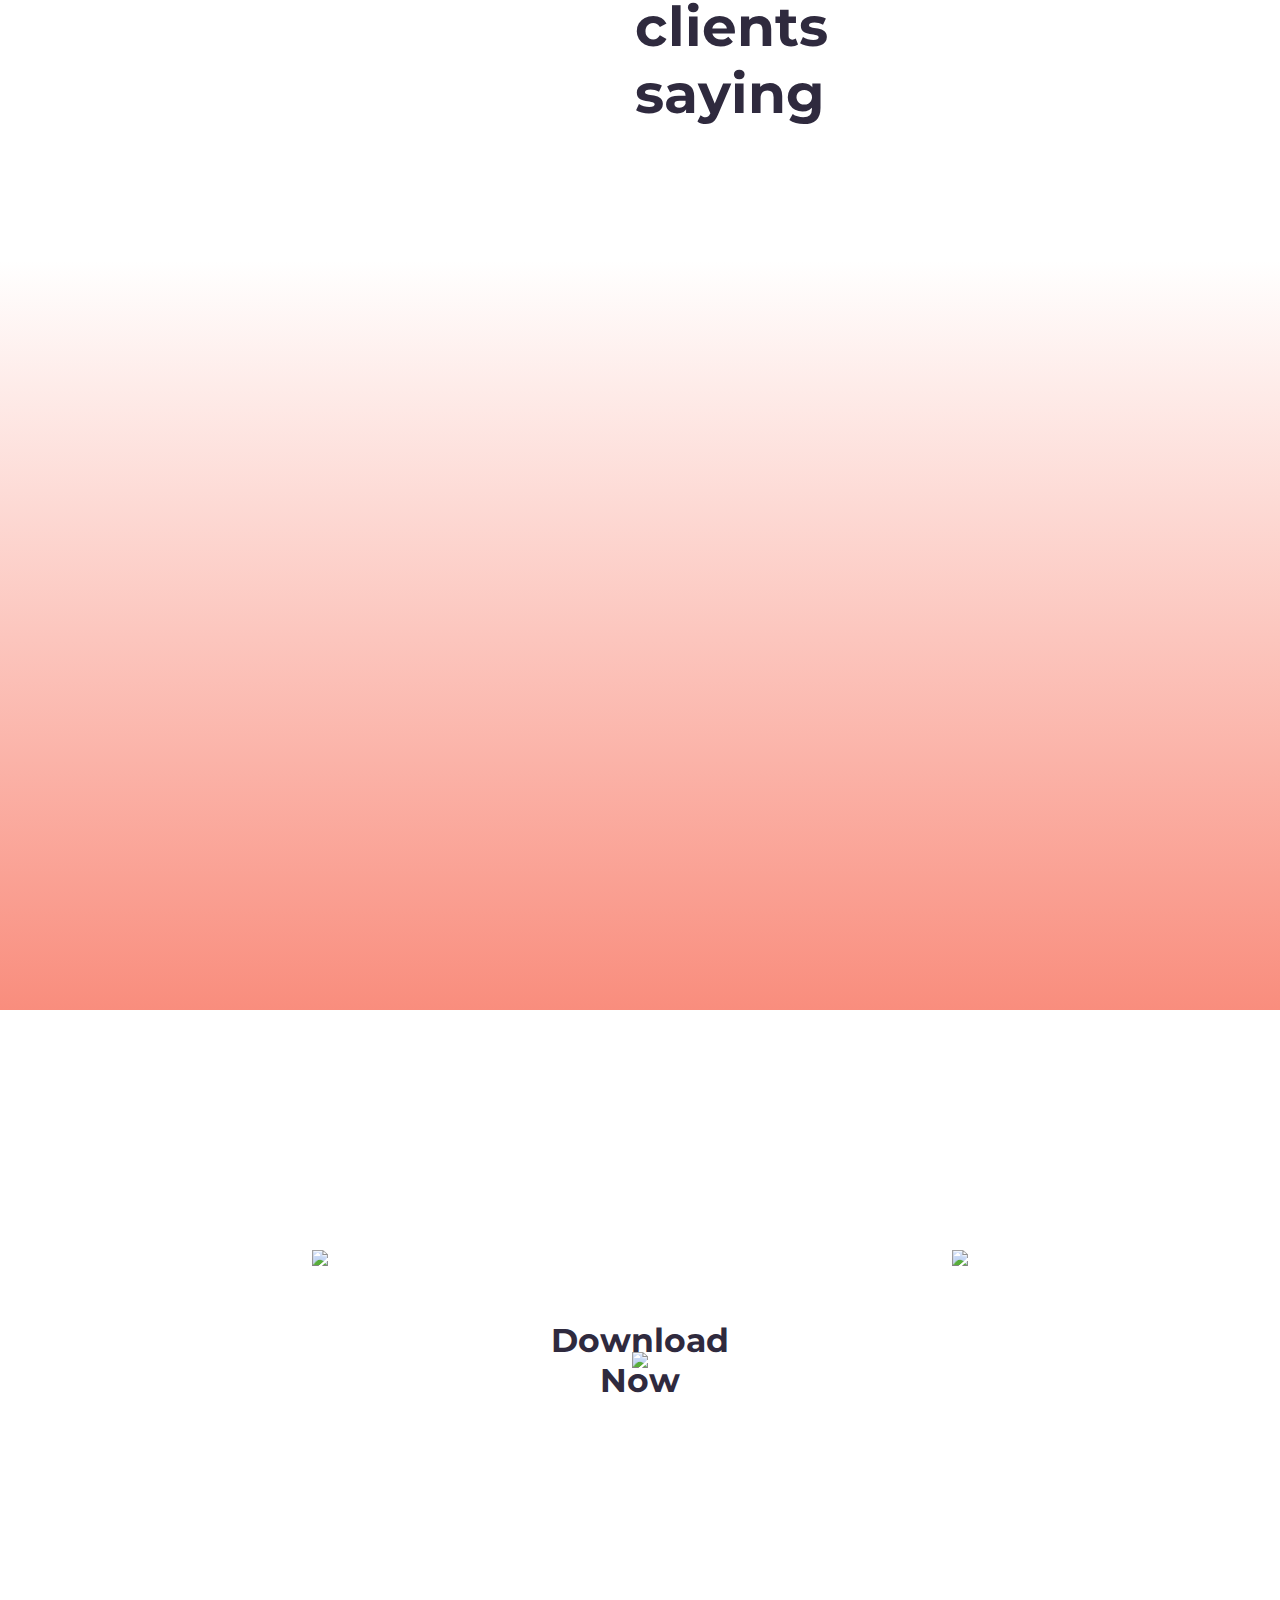
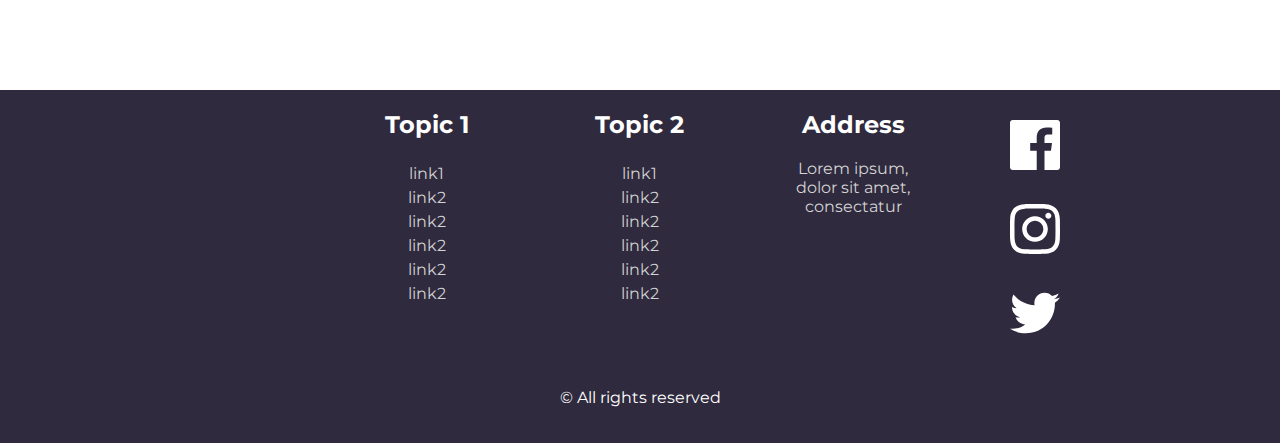
==== commit 8f269fe3: "updating footer consistency" ====
--- a/index.html
+++ b/index.html
@@ -362,11 +362,24 @@
                     <h2>Topic 1</h2>
                 </div>
                 <div class="links">
-                    <a href="#">Link 1</a><br />
-                    <a href="#">link2</a><br />
-                    <a href="#">link2</a><br />
-                    <a href="#">link2</a><br />
-                    <a href="#">link2</a>
+                    <div>
+                        <a href="#">link1</a>
+                    </div>
+                    <div>
+                        <a href="#">link2</a>
+                    </div>
+                    <div>
+                        <a href="#">link2</a>
+                    </div>
+                    <div>
+                        <a href="#">link2</a>
+                    </div>
+                    <div>
+                        <a href="#">link2</a>
+                    </div>
+                    <div>
+                        <a href="#">link2</a>
+                    </div>
                 </div>
             </div>
     
@@ -375,11 +388,24 @@
                     <h2>Topic 2</h2>
                 </div>
                 <div class="links">
-                    <a href="#">Link 1</a><br />
-                    <a href="#">link2</a><br />
-                    <a href="#">link2</a><br />
-                    <a href="#">link2</a><br />
-                    <a href="#">link2</a>
+                    <div>
+                        <a href="#">link1</a>
+                    </div>
+                    <div>
+                        <a href="#">link2</a>
+                    </div>
+                    <div>
+                        <a href="#">link2</a>
+                    </div>
+                    <div>
+                        <a href="#">link2</a>
+                    </div>
+                    <div>
+                        <a href="#">link2</a>
+                    </div>
+                    <div>
+                        <a href="#">link2</a>
+                    </div>
                 </div>
             </div>
     
--- a/css/footer.css
+++ b/css/footer.css
@@ -18,6 +18,7 @@
 }
 
 .footer-content{
+    position: relative;
     display: flex;
 }
 
@@ -34,6 +35,10 @@
 .topic .links a{
     color: lightgray;
     text-decoration: none;
+}
+
+.links div{
+    padding-top: 5px;
 }
 
 .topic .address p{
@@ -68,6 +73,13 @@
     bottom: 0;
 }
 
+.middle-postion{
+    position: absolute;
+    top: 50%;
+    left: 50%;
+    transform: translate(-50%, -50%);
+}
+
 @media screen and (max-width: 620px){
     .footer-content{
         display: flex;
@@ -76,7 +88,7 @@
         height: auto;
     }
     .block{
-        height: 200px;
+        height: auto;
     }
 
     .image{
@@ -97,11 +109,9 @@
         display: block;
         height: 100px;
     }
-    .block{
-        height: 150px;
-    }
+
     .socials-footer .icon svg{
-        margin-left: 30px;
+        margin-left: 10px;
     }
 
     .socials-footer{
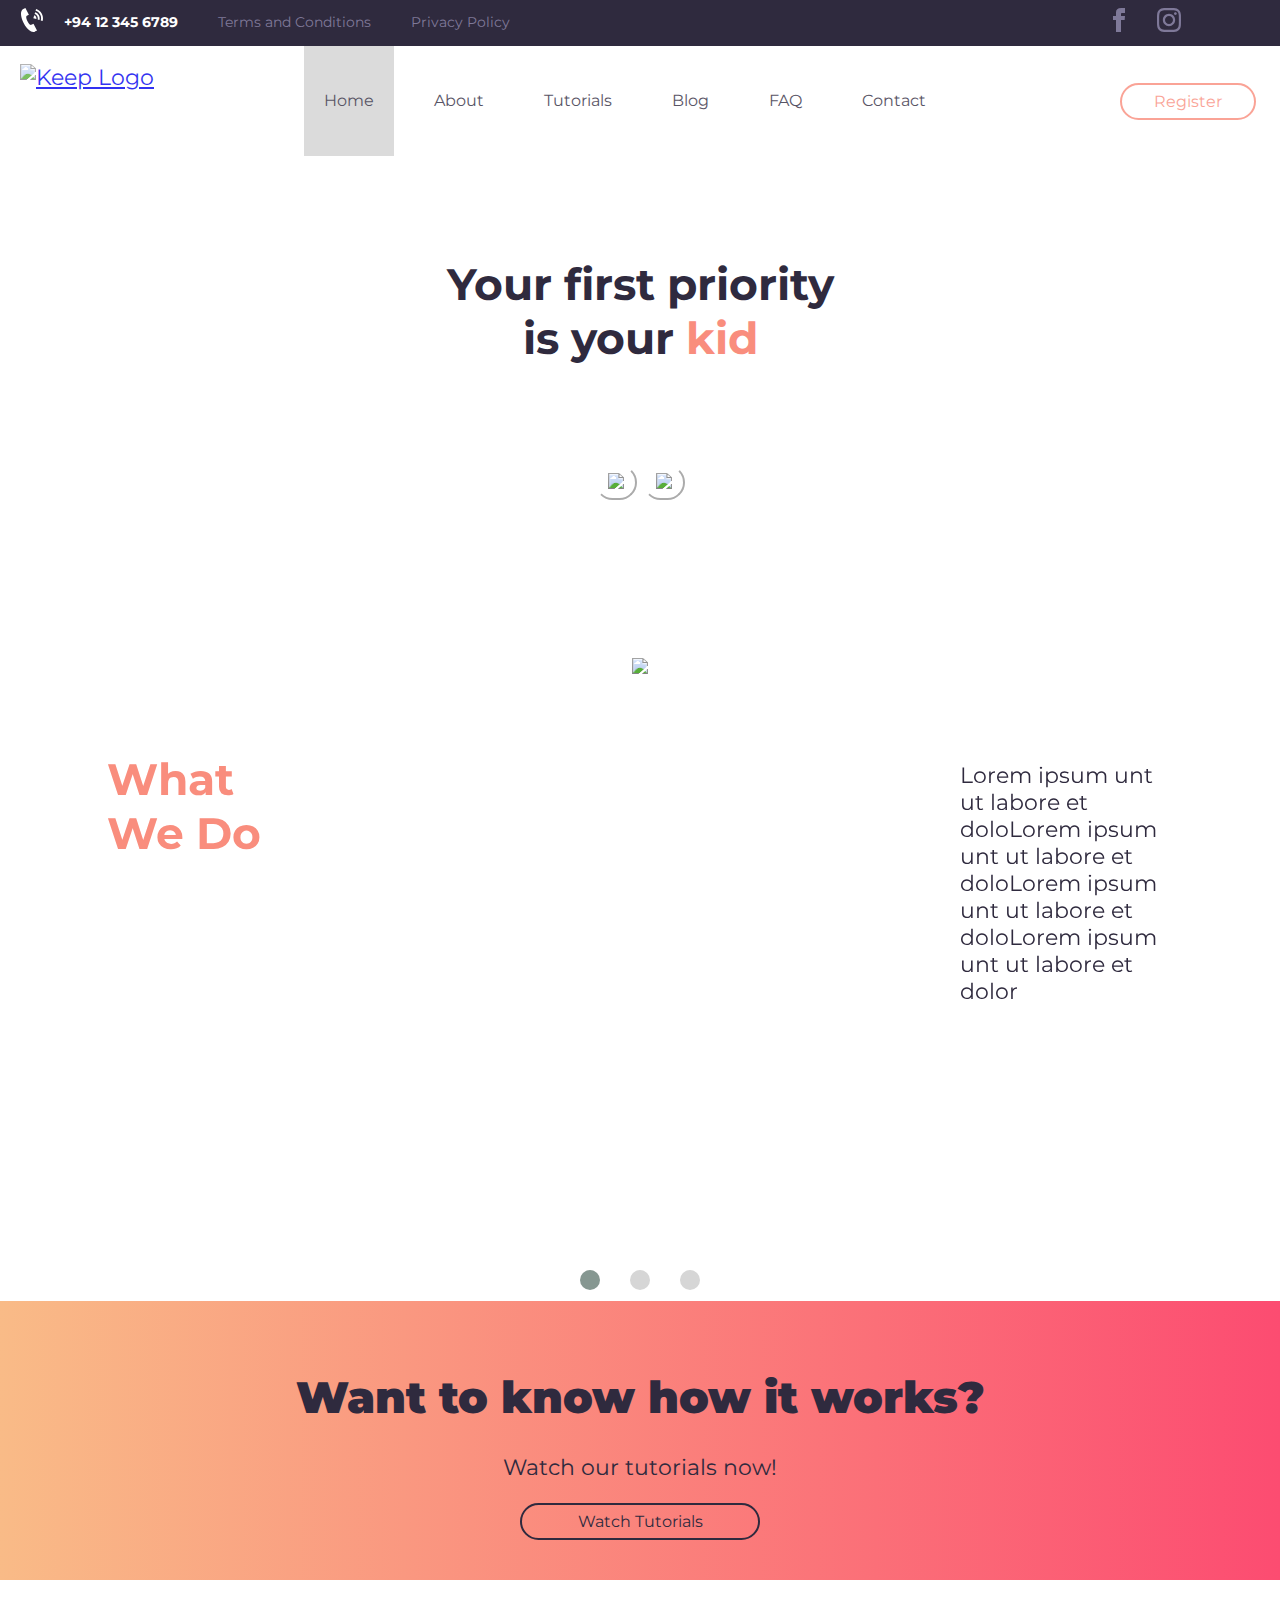
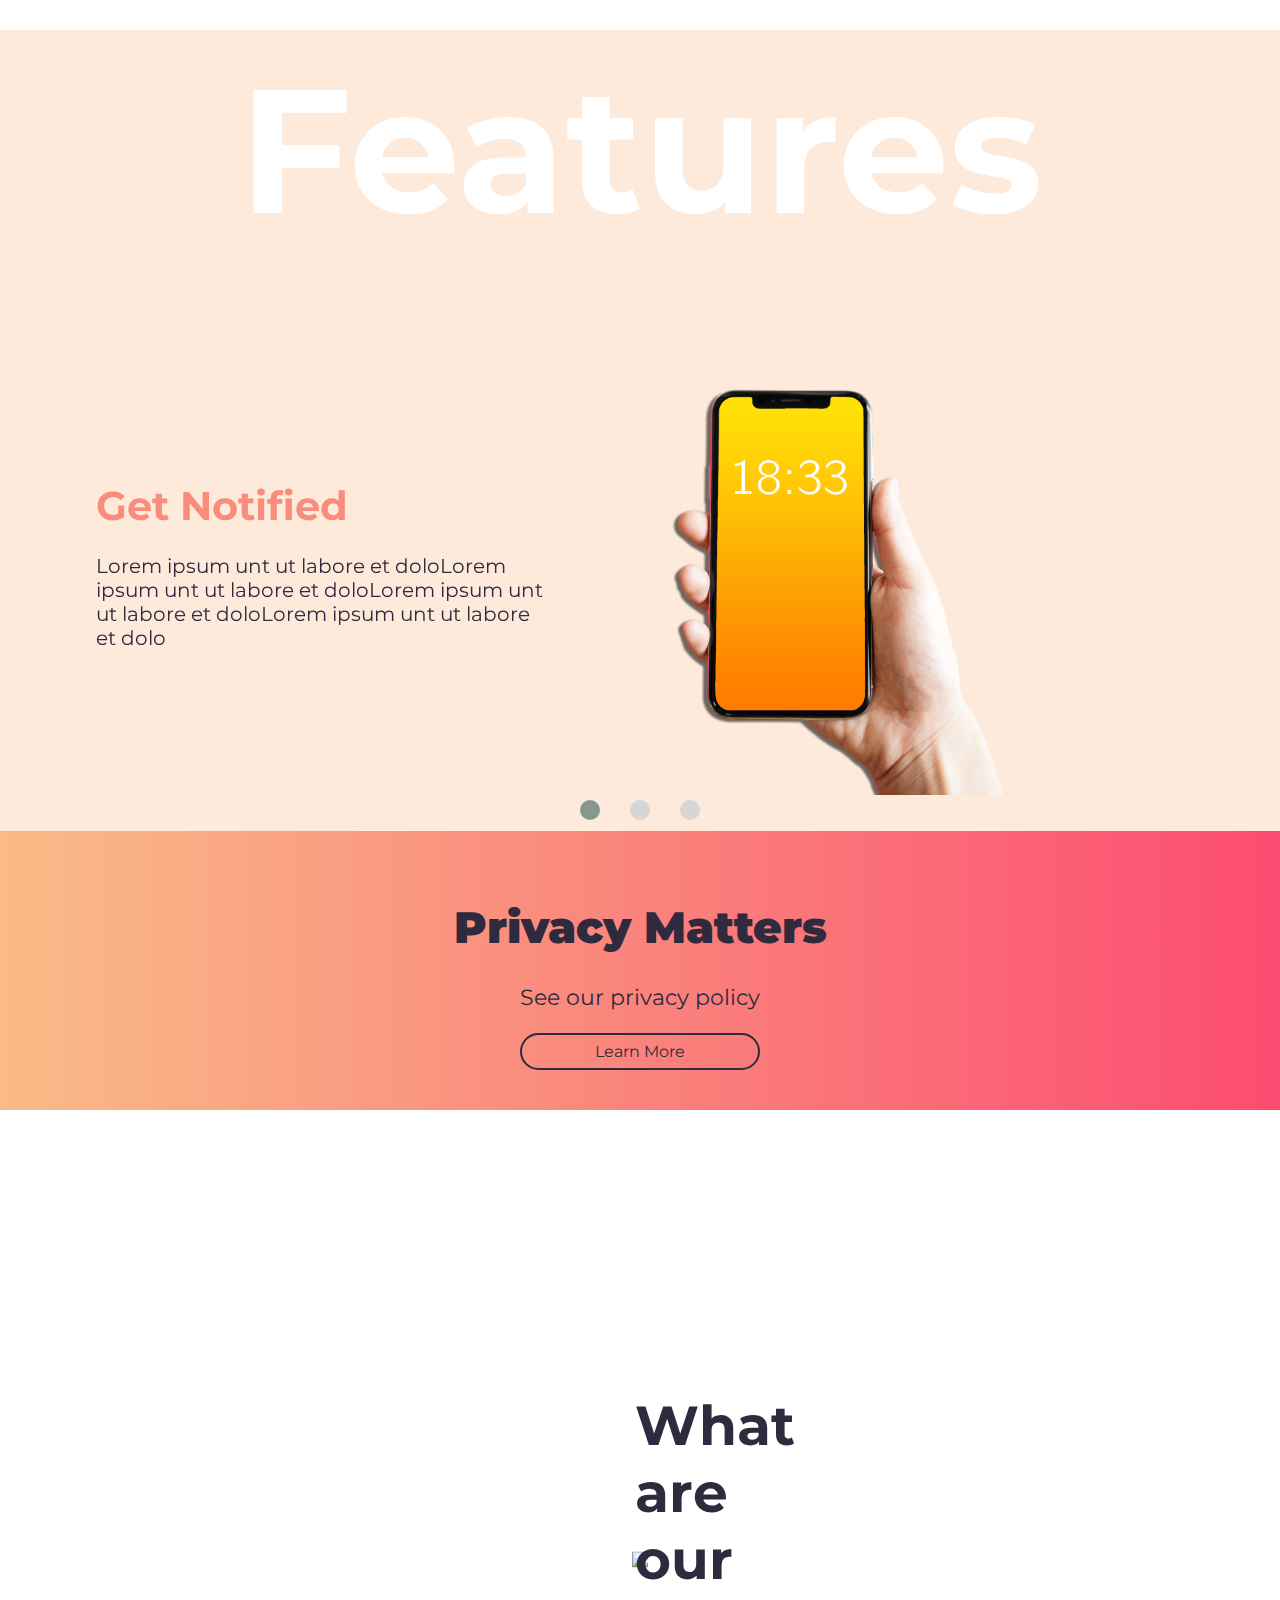
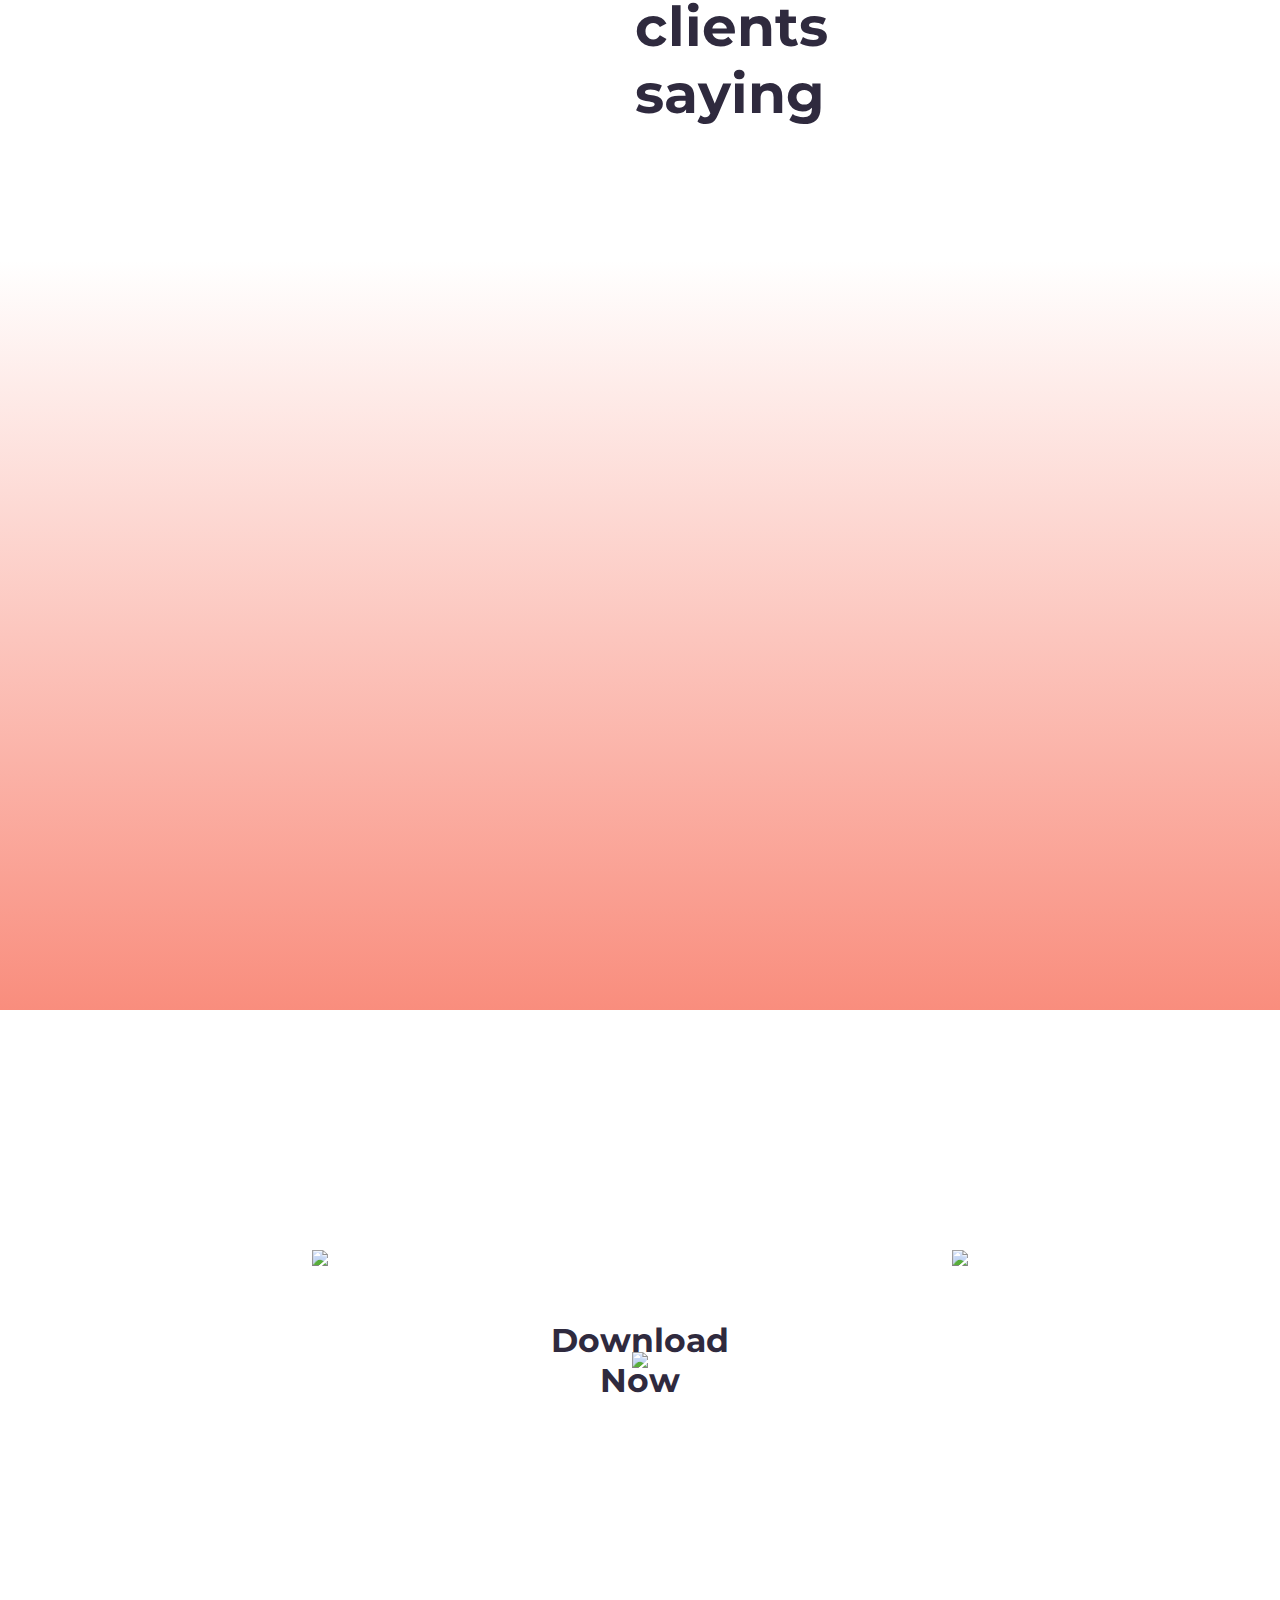
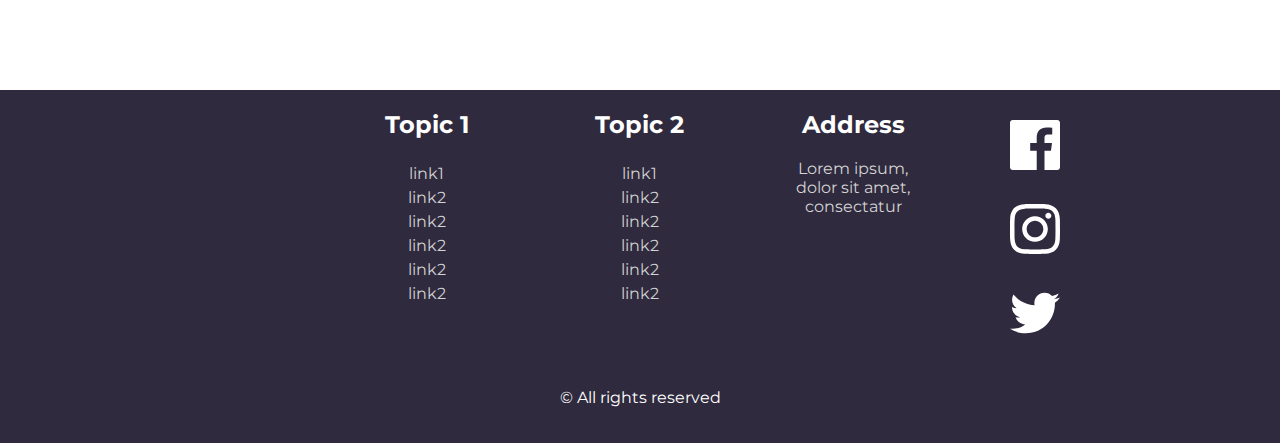
==== commit 1b1f4452: "refined meet team section, removed redudancy" ====
--- a/index.html
+++ b/index.html
@@ -4,7 +4,7 @@
 
 <head>
     <meta charset="utf-8" />
-    <meta name="viewport" content="user-scalable=no, initial-scale=1, maximum-scale=1, minimum-scale=1, width=device-width, height=device-height, target-densitydpi=device-dpi" />
+    <meta name="viewport" content="user-scalable=no, initial-scale=1, maximum-scale=1, minimum-scale=1, width=device-width, height=device-height" />
     <title>Keep</title>
     <link rel="icon" href="assets/keep-logos/keep_logo.png" type="image/icon type" />
     <link rel="stylesheet" href="css/style.css" />
@@ -107,11 +107,6 @@
             </div>
         </div>
 
-        <div class="horizontal-scroll" id="slideshow" style="display: none;">
-            <div class="what-we-do">
-            </div>
-        </div>
-
         <div class="wwd-carousel">
             <div class="owl-carousel owl-theme" id="wwd-carousel">
                 <div class="carousel-custom wwd">
@@ -181,12 +176,6 @@
         <div class="features-box">
             <div class="feature-header">
                 <h1>Features</h1>
-            </div>
-            <div class="horizontal-scroll" style="display: none;">
-                <div class="feature fade">
-                    <div class="feature-description">
-                    </div> 
-                </div>
             </div>
             <div class="owl-carousel owl-theme" id="feature-carousel">
                 <div class="carousel-custom feature-scroll">
@@ -312,9 +301,6 @@
 
             </div>
         </div>
-
-        
-
 
         <div class="download-app">
             <a href="https://www.apple.com/au/app-store/" class="half" id="left-side" target="_blank">
--- a/css/navbar-top.css
+++ b/css/navbar-top.css
@@ -21,18 +21,18 @@
     display: flex;
 }
 
-.bar-content-right .social-medias-top svg{
+.social-medias-top svg{
     height: 40px;
     margin-right: 20px;
     fill: #7f7999;
 }
 
-.bar-content-right .social-medias-top svg:hover{
+.social-medias-top svg:hover{
     fill: white;
    
 }
 
-.top-bar .bar-content .phone{
+.bar-content .phone{
     display: flex;
     fill: #7f7999;
 }
@@ -57,6 +57,7 @@
 
 .bar-text-phone a{
     float: left;
+    font-weight: bold;
     text-decoration: none;
     color: inherit;
 }
@@ -69,18 +70,15 @@
 }
 
 
-.top-bar .bar-content .top-button:hover {
+.bar-content .top-button:hover {
     color: white;
 }
 
-
-
-
 /* NAVIGATION BAR */
 
 nav {
     display: flex;
-    top: 0s;
+    top: 0;
     justify-content: space-between;
     background: white;
     opacity: 0.8;
@@ -122,7 +120,7 @@
     line-height: 0;
     font-size: 16px;
     display: block;
-    transition-duration: 0.4s;
+    transition-duration: 0.2s;
 }
 
 li a:hover:not(.active) {
@@ -158,7 +156,7 @@
   display: block;
   font-size: 16px;
   margin: 37px 24px;
-  transition-duration: 0.4s;
+  transition-duration: 0.2s;
   cursor: pointer;
 }
 
@@ -188,11 +186,11 @@
     
     .bar-text-phone{
         margin: 0;
+        width: 55%;
+    }
+
+    .bar-text-phone a{
         margin-top: 10px;
-        width: 55%;
-    }
-    .bar-text-phone strong{
-        float: left;
     }
 
     .bar-content{
--- a/css/navbar-small.css
+++ b/css/navbar-small.css
@@ -1,12 +1,7 @@
 nav {
     position: relative;
     display: block;
-    top: 0s;
-    justify-content: space-between;
-    background: white;
-    opacity: 0.8;
-    width: 100%;
-    z-index: 1;
+    z-index: 10;
 }
 
 .sticky + .content{
@@ -17,12 +12,7 @@
     transition: 0.25s;
     position: absolute;
     display: block;
-    list-style: none;
-    padding: 0;
-    margin: 0;
-    background: white;
     width: 100%;
-    line-height: 0;
     opacity: 1;
 }
 
@@ -33,35 +23,27 @@
 
 nav ul li {
     padding: 0px;
-    line-height: 0;
-    height: 100%;
     display: block;
 }
 
 nav ul li a {
     text-align: center;
-    color: #2f2a3e;
-    text-decoration: none;
-    padding: 47px 20px;
-    line-height: 0;
-    font-size: 30px;
-    display: block;
-    transition-duration: 0.4s;
+    padding: 40px 20px;
+    font-size: 20px;
+    font-weight: 400;
 }
 
 #register{
-    display: none;
+    display: block;
     position: absolute;
     transform: translate(-50%, -50%);
-    left: 90%;
+    left: 55%;
     top: 55%;
 }
 
 #nav-icon-div{
     display: block;
     position: absolute;
-    height: 90px;
-    width: 90px;
     transform: translate(-50%, -50%);
     left: 90%;
     top: 55%;
--- a/css/index.css
+++ b/css/index.css
@@ -150,16 +150,6 @@
 }
 
 /* WHAT WE DO */
-
-.horizontal-scroll{
-    position: relative;
-    margin: auto;
-    display: inline-flex;
-    width: 99vw;
-    height: 100vh;
-    overflow-x: hidden;
-    scroll-behavior: smooth;
-}
 
 .prev, .next {
     cursor: pointer;
@@ -208,13 +198,6 @@
     overflow-x: hidden;
 }
 
-.what-we-do{
-    position: relative;
-    display: flex;
-    width: 100vw;
-    
-}
-
 /* What We Do  */
 .carousel-custom{
     display: flex;
@@ -312,7 +295,7 @@
     text-decoration: none;
     display: block;
     font-size: 16px;
-    transition-duration: 0.4s;
+    transition-duration: 0.2s;
     cursor: pointer;
     margin-left: 40%;
     margin-right: 40%;
@@ -342,7 +325,7 @@
 .features-box{
     margin-top: 50px;
     position: relative;
-    background: rgba(249, 187, 135, 0.3);
+    background: #FDEADB;
     height: auto;
 }
 
@@ -362,12 +345,6 @@
 }
 
 
-.feature{
-    width: 100%;
-    display: flex;
-}
-
-
 .text-box{
     font-size: 20px;
     position: absolute;
@@ -522,8 +499,8 @@
 .client-animation-trigger{
     position: absolute;
     width: 100%;
-    top: 70%;
-    height: 250px;
+    top: 62%;
+    height: 300px;
     pointer-events: none;
 }
 
@@ -619,13 +596,8 @@
 
     .carousel-customer-review{
         top: 55%;
-        left: 50%;
-        transform: translate(-50%, -50%);
-        position: absolute;
         width: 429px;
         height: 937px;
-        background-color: white;
-        border-radius: 40px;
     }
     
     .review-text p{
@@ -800,7 +772,4 @@
     .download-app{
         display: none;
     }
-}
-
-
-
+}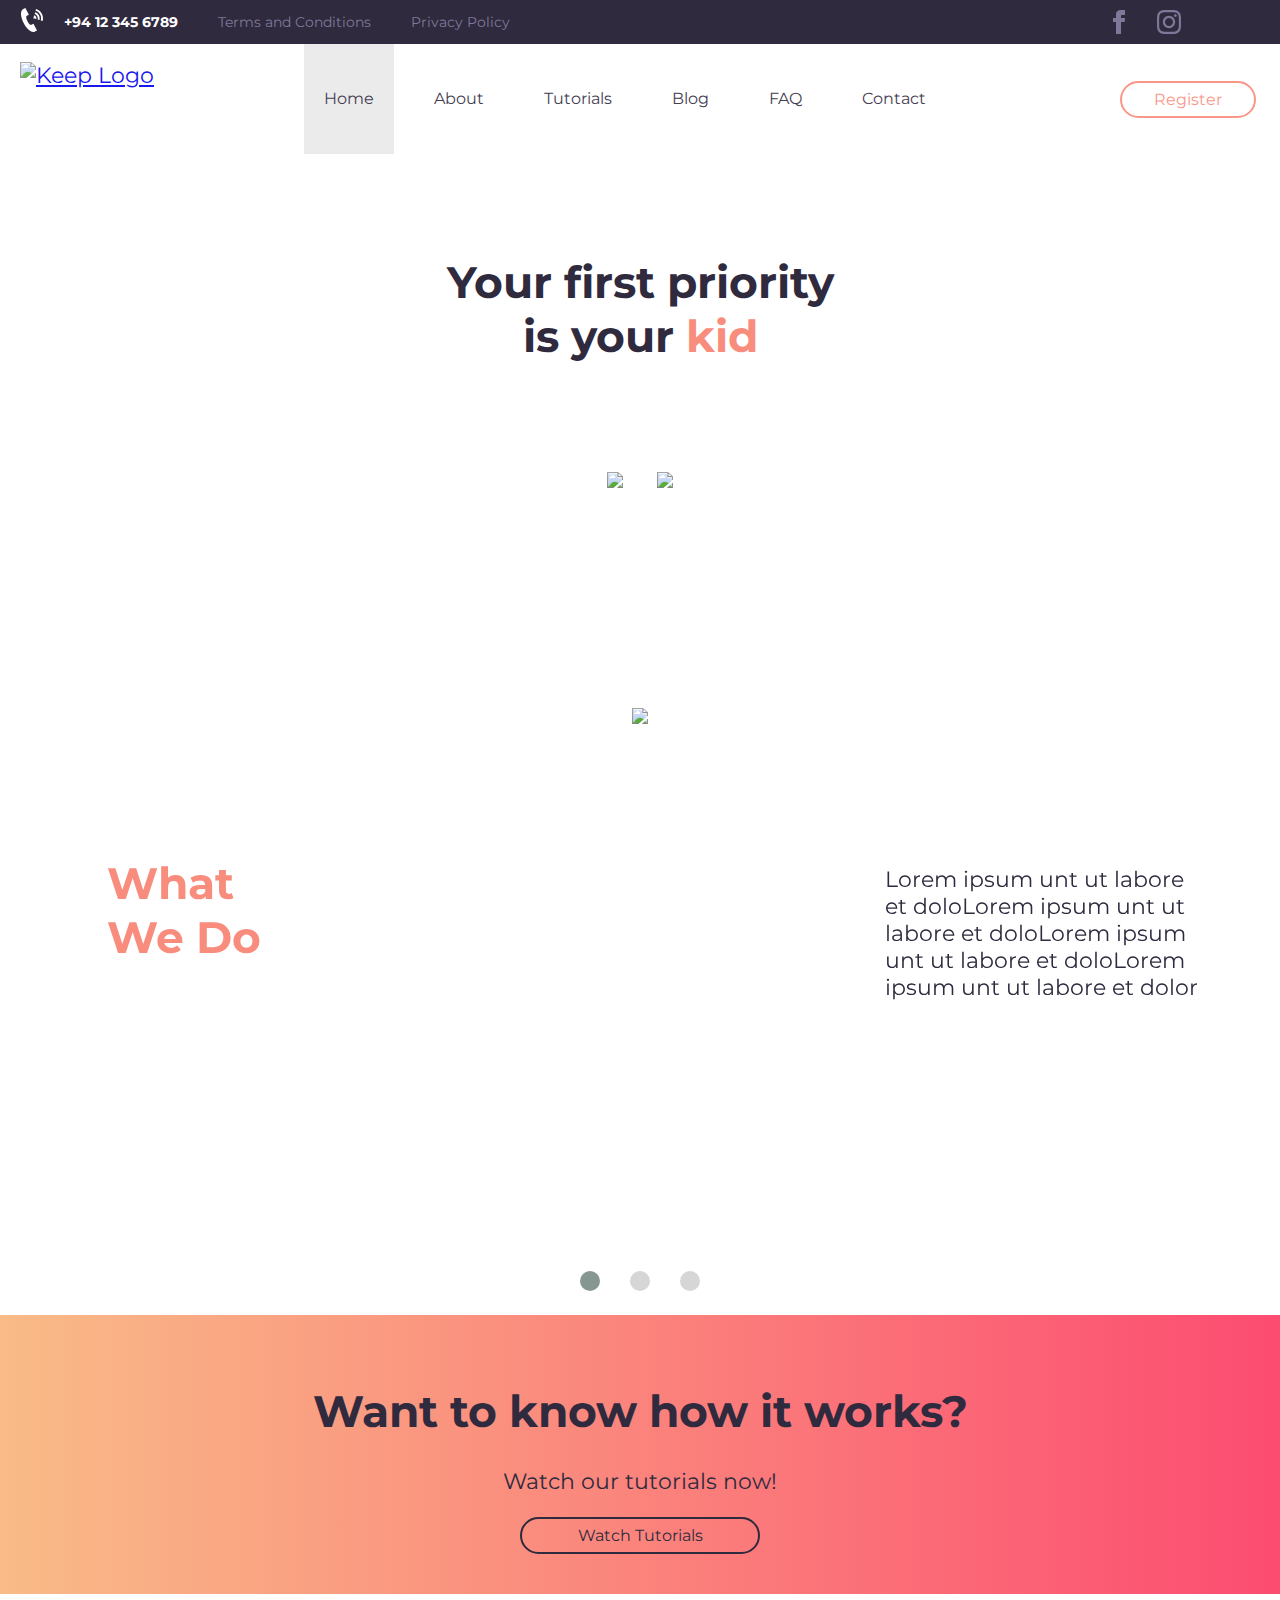
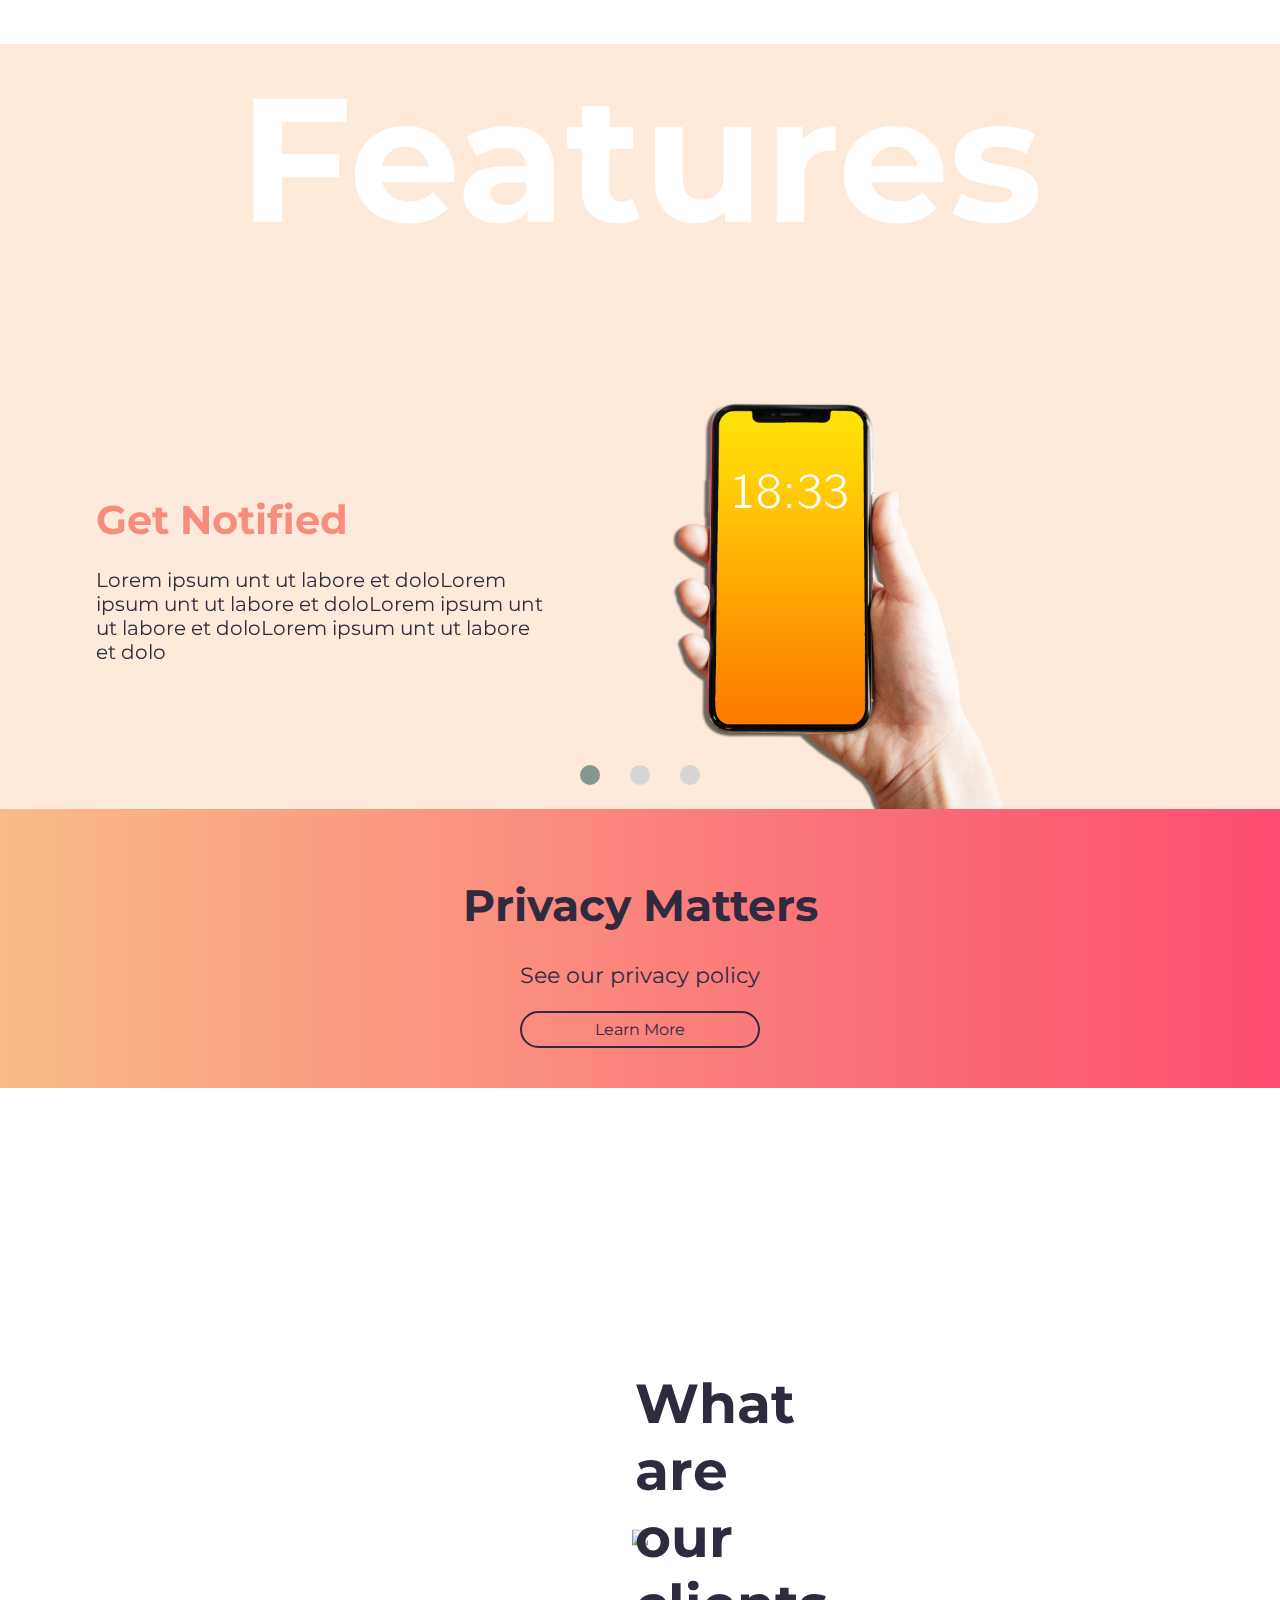
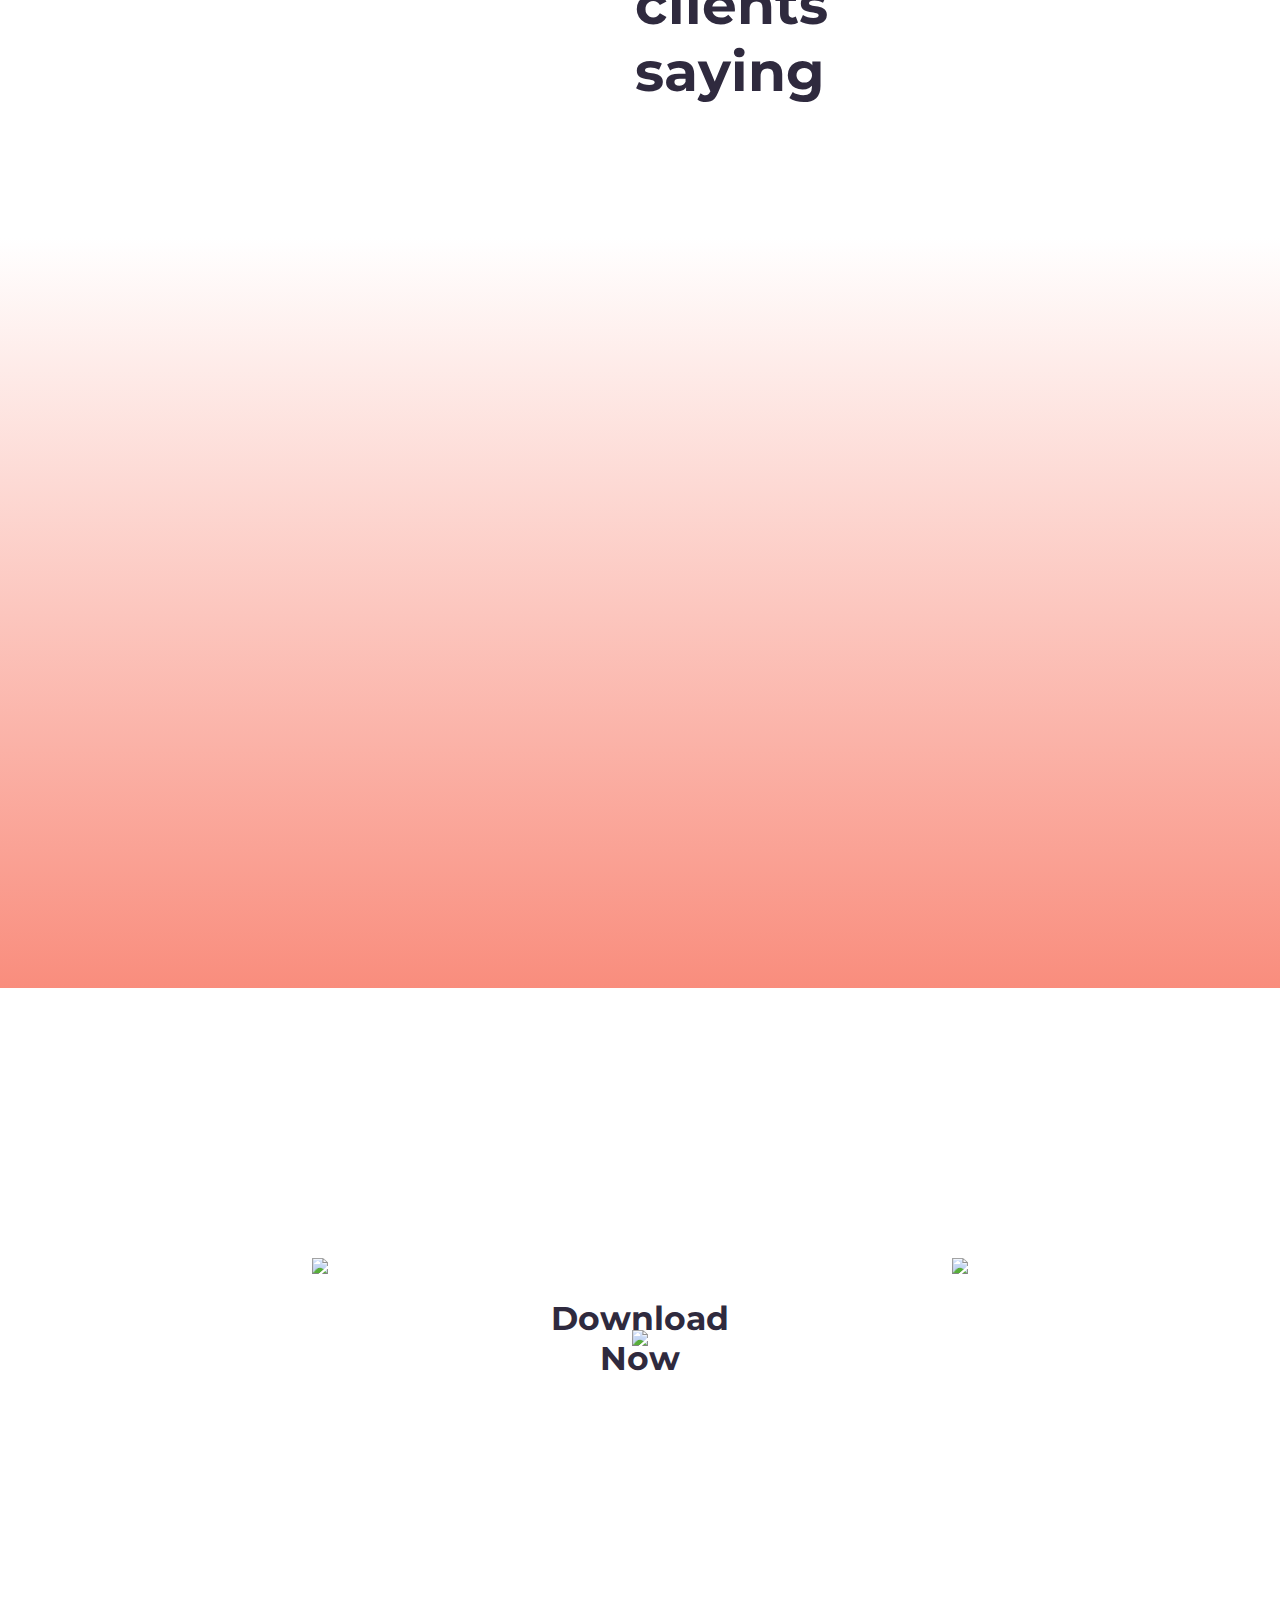
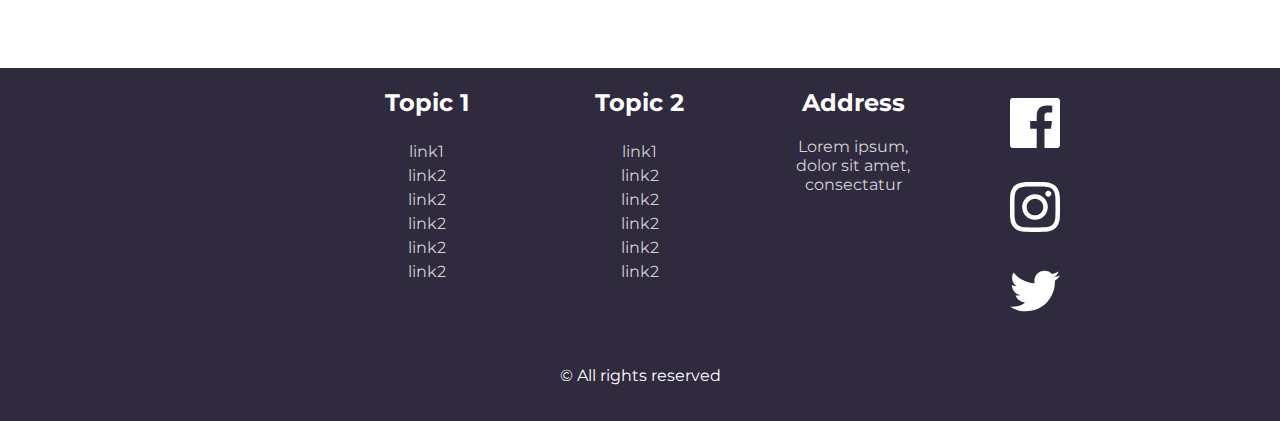
==== commit 8bc2229d: "changes to about page" ====
--- a/index.html
+++ b/index.html
@@ -54,11 +54,11 @@
             </div>
         </div>
         <div>
-            <a href="/index.html"><img src="assets/keep-logos/keep_logo.png" alt="Keep Logo"/></a>
+            <a href="/"><img src="assets/keep-logos/keep_logo.png" alt="Keep Logo"/></a>
         </div>
         <ul id="nav-menu" class="nav-off">
             <li>
-                <a class="active-tab" href="/index.html">Home</a>
+                <a class="active-tab" href="/">Home</a>
             </li>
             <li>
                 <a href="/about.html">About</a>
@@ -90,17 +90,17 @@
     
             <div id="social-medias">
                 <button class="btn">
-                    <a href="/about.html">
+                    <a href="https://www.apple.com/au/app-store/">
                         <span id="apple" class="circle">
-                            <img src="assets/general-icons/AppleLogo.png"/>
+                            <img src="assets/general-icons/AppleLogoBlue.png"/>
                         </span>
                     </a>
                 </button> 
     
                 <button class="btn-reverse">
-                    <a href="/about.html">
+                    <a href="https://play.google.com/store/games">
                         <span id="google" class="circle">
-                            <img src="assets/general-icons/GooglePlay.png"/> 
+                            <img src="assets/general-icons/GooglePlayBlue.png"/> 
                         </span>
                     </a>      
                 </button> 
@@ -163,13 +163,13 @@
 
         <div class="banner">
             <div>
-                <h1><strong>Want to know how it works?</strong></h1>
+                <h1>Want to know how it works?</h1>
             </div>
             <div>
                 <p>Watch our tutorials now!</p>
             </div>
             <div>
-                <a href="#">Watch Tutorials</a>
+                <a href="/tutorial.html">Watch Tutorials</a>
             </div>
         </div>
 
@@ -231,7 +231,7 @@
        
         <div class="banner">
             <div>
-                <h1><strong>Privacy Matters</strong></h1>
+                <h1>Privacy Matters</h1>
             </div>
             <div>
                 <p>See our privacy policy</p>
@@ -340,7 +340,7 @@
 <footer>
     <div class="footer-content">
         <div class="image block">
-            <a href="/index.html"><img src="assets/keep-logos/keep_logo_white.png" alt=""></a>
+            <a href="/"><img src="assets/keep-logos/keep_logo_white.png" alt=""></a>
         </div>
         <div class="topics">
             <div class="topic block">
--- a/css/navbar-top.css
+++ b/css/navbar-top.css
@@ -22,7 +22,7 @@
 }
 
 .social-medias-top svg{
-    height: 40px;
+    height: 100%;
     margin-right: 20px;
     fill: #7f7999;
 }
@@ -81,7 +81,7 @@
     top: 0;
     justify-content: space-between;
     background: white;
-    opacity: 0.8;
+    opacity: 0.9;
     width: 100%;
     z-index: 97;
 }
@@ -124,11 +124,11 @@
 }
 
 li a:hover:not(.active) {
-    background-color: lightgray;
+    background-color: rgba(48, 42, 62, 0.1);
 }
 
 .active-tab{
-    background-color: lightgray;
+    background-color: rgba(48, 42, 62, 0.1);
 }
 
 #nav-icon-div{
@@ -137,7 +137,7 @@
 
 nav div a img {
     margin-top: 18px;
-    height: 75px;
+    height: 87px;
     padding-left: 20px;
 }
 
@@ -165,7 +165,7 @@
     background-color: #f98d7d;
 }
 
-@media screen and (max-width: 664px) {
+@media screen and (max-width: 670px) {
     .top-bar{
         display: block;
         text-align: center;
@@ -182,6 +182,7 @@
         float: right;
         margin-right: 15px;
         margin-left: 0;
+
     }
     
     .bar-text-phone{
@@ -204,6 +205,7 @@
 
     .top-button{
         margin: 0;
+        padding: 2px;
     }
 
     .top-button a{
@@ -216,6 +218,7 @@
     .social-medias-top{
         width: 100%;
         float: none;
+        padding: 5px;
     }
 
 }--- a/css/index.css
+++ b/css/index.css
@@ -5,6 +5,10 @@
     overflow-x: hidden;
 }
 
+.opener{
+    padding-bottom: 50px;
+}
+
 #openHeading{
   margin-top: 100px;
   text-align: center;
@@ -24,16 +28,10 @@
     text-align: center;
 }
 
-#social-medias #icon{
-    height: 40px;
-    padding: 20px;
-}
-
-
 /* APPLE BUTTON */
 .btn{
     border-radius: 30px;
-    border-color: white;
+    border: solid white;
     background-color: white;
     display: inline-flex;
     transition: all 0.2s ease-in-out;
@@ -42,7 +40,7 @@
 
 .btn a{
     text-decoration: none;
-    color: black;
+    color: #2f2a3e;
     font-family: 'Montserrat';
 }
 
@@ -71,7 +69,7 @@
 }
 
 .btn:hover{
-    border-color: black;
+    border: solid #2f2a3e 2px;
     padding-right: 40px;
 }
 
@@ -88,7 +86,7 @@
 /* GOOGLE PLAY BUTTON */
 .btn-reverse{
     border-radius: 30px;
-    border-color: white;
+    border: solid white;
     background-color: white;
     display: inline-flex;
     transition: all 0.2s ease-in-out;
@@ -97,7 +95,7 @@
 
 .btn-reverse a{
     text-decoration: none;
-    color: black;
+    color: #2f2a3e;
     font-family: 'Montserrat';
 }
 
@@ -126,7 +124,7 @@
 }
 
 .btn-reverse:hover{
-    border-color: black;
+    border: solid #2f2a3e 2px;
     padding-left: 40px;
 }
 
@@ -139,14 +137,20 @@
     left: -50px;
 }
 
+@media screen and (min-width: 1800px){
+    #openHeading h1{
+        font-size: 2.5em;
+    }    
+}
+
 @media screen and (max-width: 800px) {
-    .btn{
-        border-color: grey;
+    /* .btn{
+        border: solid #2f2a3e 2px;
     }
 
     .btn-reverse{
-        border-color: grey;
-    }
+        border: solid #2f2a3e 2px;
+    } */
 }
 
 /* WHAT WE DO */
@@ -215,7 +219,7 @@
     color: #f98d7d;
     position: absolute;
     transform: translate(-50%, -50%);
-    top: 40%;
+    top: 47%;
     left: 50%;
     margin: 0;
 }
@@ -232,14 +236,14 @@
     position: absolute;
     transform: translate(-50%, -50%);
     top: 50%;
-    left: 50%;
+    left: 45%;
     margin: 0;
     color: #2f2a3e;
+    width: 75%;
 }
 
 @media screen and (max-width: 800px){
     .wwd-header{
-        margin-top: 40px;
         font-size: 30px;
     }
 
@@ -402,12 +406,13 @@
     .carousel-custom{
         height: 50vh;
     }
+    
     .feature-picture{
         height: 200px;
     }
 
     .text-box{
-        top: 65%;
+        top: 67%;
     }
 
     .feature-header h1{
@@ -423,6 +428,28 @@
     }
 
 }
+
+@media screen and (max-width: 380px){
+    .text-box{
+        top: 60%;
+    }
+}
+
+@media screen and (min-width: 1400px){
+    .text-box p{
+        font-size: 25px;
+    }
+
+    .feature-picture{
+        height: 650px;
+    }
+
+    .text-box h1{
+        font-size: 35px;
+    }
+}
+
+
 
 @media screen and (min-width: 2000px){
     .feature-header{
@@ -434,13 +461,15 @@
     }
 
     .feature-picture{
-        height: 600px;
+        height: 800px;
     }
 
     .text-box h1{
         font-size: 40px;
     }
 }
+
+
 
 
 /* CUSTOMER REVIEWS */
@@ -465,6 +494,9 @@
     pointer-events: none;
 }
 
+.review-phone img{
+    width: 335px;
+}
 
 .review-phone-transform{
     transition: 0.5s;
@@ -473,7 +505,7 @@
 
 .review-phone-transform img{
     transition: 0.2s;
-    width: 650px;
+    width: 550px;
     border-radius: 20px 20px 0px 0px;
 } 
 
@@ -527,11 +559,16 @@
 
 .review-text h3{
     margin-top: 0;
-    font-size: 18px;
+    font-size: 23px;
 }
 
 .review-text p{
     font-size: 18px;
+}
+
+.review-text h3, .review-text p{
+    font-size: 20px;
+    margin-right: 33px;
 }
 
 .review-button{
@@ -546,17 +583,35 @@
 
 .carousel-customer-review{
     position: absolute;
-    top: 57%;
+    top: 55%;
     left: 50%;
     transform: translate(-50%, -50%);
-    width: 427px;
-    height: 873px;
+    width: 362px;
+    height: 796px;
     background-color: white;
     border-radius: 50px;
 }
 
 .customer-reviews-content .owl-dots{
     display: none;
+}
+
+
+@media screen and (min-width: 1400px){
+    .review-phone-transform img{
+        width: 643px;
+    } 
+
+    .carousel-customer-review{
+        top: 55%;
+        width: 424px;
+        height: 917px;
+    }
+
+    .review-text h3, .review-text p{
+        font-size: 23px;
+    }
+
 }
 
 @media screen and (min-width: 2000px){
@@ -564,46 +619,23 @@
         margin: 180px;
         margin-top: 0;
     }
-}
-
-@media screen and (min-width: 1400px){
+
     .review-phone-transform img{
-        transition: 0.2s;
-        width: 850px;
-    } 
-
-    .carousel-customer-review{
-        top: 58%;
-        width: 555px;
-        height: 1110px;
-    }
-
-    .review-text h3, .review-text p{
-        font-size: 25px;
-    }
-
-}
-
-@media screen and (max-width: 865px){
-    .review-phone img{
-        width: 335px;
-    }
-
-    .review-phone-transform img{
-        transition: 0.2s;
-        width: 650px;
+        width: 800px;
     }
 
     .carousel-customer-review{
         top: 55%;
-        width: 429px;
-        height: 937px;
-    }
-    
-    .review-text p{
-        width: 95%;
-    }
-}
+        width: 527px;
+        height: 1126px;
+    }
+
+    .review-text h3, .review-text p{
+        font-size: 28px;
+        margin-right: 33px;
+    }
+}
+
 @media screen and (max-width: 640px){
     .review-phone img{
         width: 300px;
@@ -624,11 +656,8 @@
     .carousel-customer-review{
         top: 55%;
         left: 50%;
-        transform: translate(-50%, -50%);
-        position: absolute;
         width: 295px;
         height: 638px;
-        background-color: white;
         border-radius: 30px;
     }
     
@@ -640,7 +669,6 @@
     .review-text h3, .review-text p{
         font-size: 15px; 
     }
-
 
     .review-text p{
         width: 95%;
@@ -715,17 +743,25 @@
     height: 100%;
     text-align: center;
     transition: 0.2s;
-    
+    position: relative;
 }
 
 .half .text{
     opacity: 0;
     font-family: 'Montserrat';
+    position: absolute;
+    top: 65%;
+    left: 50%;
+    transform: translate(-50%, -50%);
+    transition: 0.2s;
 }
 
 .half .logo{
     height: 160px;
-    margin-top: 190px;
+    position: absolute;
+    top: 50%;
+    left: 50%;
+    transform: translate(-50%, -50%);
     transition: 0.2s;
     
 }
@@ -737,21 +773,26 @@
     opacity: 1;
 }
 
+.text p, .text h2{
+    margin: 0;
+}
+
 .half:hover .logo{
     height: 100px;
+    top: 45%;
 }
 
 #end-phone, #download-text{
     text-align: center;
-    margin-top: 50px;
-    position: absolute;
-    top: 250px;
+    position: absolute;
+    top: 50%;
     left: 50%;
     transform: translate(-50%, -50%);
     transition: 0.2s;
     cursor: default;
     pointer-events: none;
     color: #2f2a3e;
+    margin: 0;
 }
 
 #right-side:hover ~ #download-text, #left-side:hover ~ #download-text{
@@ -760,16 +801,58 @@
 
 #right-side:hover ~ #end-phone{
     left: 75%;
-    transform: translate(-50%, -50%);
 } 
 
 #left-side:hover ~ #end-phone{
     left: 25%;
-    transform: translate(-50%, -50%);
 } 
 
 @media screen and (max-width: 800px){
     .download-app{
-        display: none;
+        height: 300px;
+    }
+
+    #end-phone{   
+        height: 250px;
+    }
+
+    #download-text{
+        font-size: 16px;
+    }
+
+    .half .logo{
+        height: 90px;
+    }
+
+    .half .text{
+        font-size: 12px;
+    }
+
+    .half:hover .logo{
+        height: 60px;
+        
+    }
+}
+
+@media screen and (max-width: 480px){
+    #end-phone{
+        height: 200px;
+    }
+
+    #download-text{
+        font-size: 14px;
+    }
+
+    .half .logo{
+        height: 50px;
+    }
+
+    .half .text{
+        font-size: 8px;
+    }
+
+    .half:hover .logo{
+        height: 40px;
+        
     }
 }--- a/css/footer.css
+++ b/css/footer.css
@@ -96,7 +96,7 @@
     }
 
     .image img{
-        height: 100px;
+        height: 140px;
         margin-right: auto;
     }
 
@@ -111,7 +111,7 @@
     }
 
     .socials-footer .icon svg{
-        margin-left: 10px;
+        margin-left: 25px;
     }
 
     .socials-footer{
